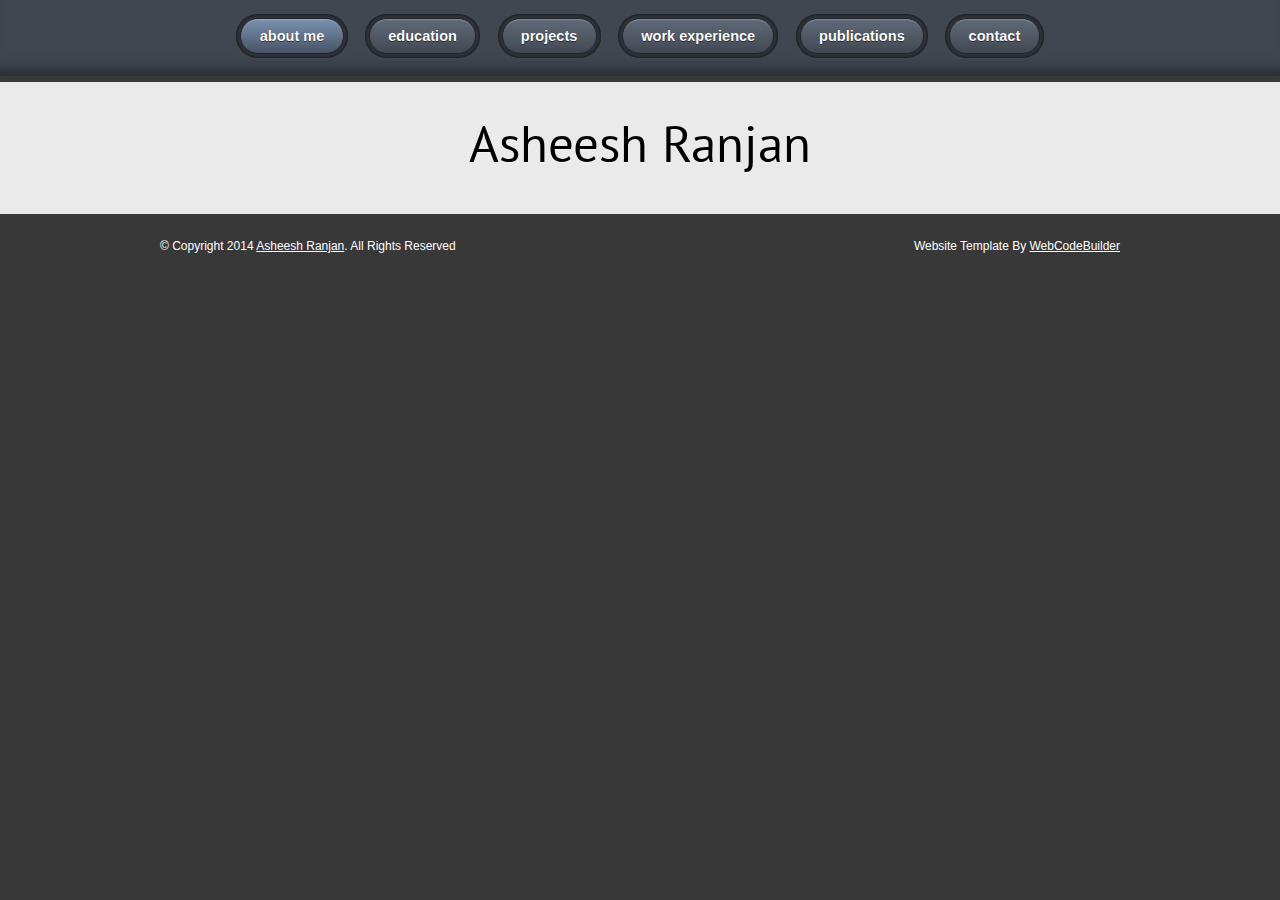
==== index.html @ 0155f459 "Added template" ====
<!DOCTYPE html>
<html lang="en">
<head>
<title>Responsive</title>
<meta charset="utf-8">
<meta name="viewport" content="width=device-width, maximum-scale=1, minimum-scale=1">
<link rel="stylesheet" type="text/css" href="css/default.css" media="all">
<link rel="stylesheet" type="text/css" href="css/flexslider.css">
<link rel="stylesheet" type="text/css" href="http://fonts.googleapis.com/css?family=PT+Sans">
<script src="js/jquery-1.7.2.min.js"></script>
<script src="js/jquery.flexslider.js"></script>
<script src="js/default.js"></script>
<!--[if lt IE 9]>
<script src="js/html5.js"></script>
<script src="js/respond.min.js"></script>
<![endif]-->
</head>

<body>
<div id="summary">
  <header id="header">
    <div class="center">
      <nav id="mainNav">
        <ul>
          <li class="active"><a href="#summary"><span>about me</span></a></li>
          <li><a href="#education"><span>education</span></a></li>
          <li><a href="#projects"><span>projects</span></a></li>
          <li><a href="#work"><span>work experience</span></a></li>
          <li><a href="#publications"><span>publications</span></a></li>
<!--          <li><a href="#awards"><span>awards</span></a></li>-->
          <li><a href="#contact"><span>contact</span></a></li>
        </ul>
      </nav>
    </div>
  </header>

  <div id="content">
    <section class="row">
      <div class="center">
        <h1>Asheesh Ranjan</h1>
<!--        <strong class="subHeading"><a href="http://github.com/asheeshr">asheeshr</a></strong>
        <div class="gallery">
          <ul class="slides">
            <li><img src="img/img-gallery.jpg" alt=""></li>
            <li><img src="img/img-gallery2.jpg" alt=""></li>
            <li><img src="img/img-gallery3.jpg" alt=""></li>
          </ul>
        </div>
        <div class="buttons"> <a href="#" class="btn btnGreen"><span>Download Template</span></a> <span><em>or</em></span> <a href="#" class="btn btnBlue"><span>Visit Developers Site</span></a> </div>-->
      </div>
    </section>

<!--    <section id="twoColumnLayout" class="row grey">
      <div class="center">
        <h1>Two Column Layout</h1>
        <strong class="subHeading">lorem ipsum dolor sit amet, consectetur adipiscing elit</strong>
        <div class="columns">
          <div class="half">
            <div class="imgHolder alignLeft"><img src="img/content01.jpg" alt=""></div>
            <p>Lorem ipsum dolor sit amet, consectetur adipiscing elit. In luctus, tortor vel vehicula pharetra, massa tellus elementum nunc, eu pulvinar urna risus a orci.</p>
            <p>Ut scelerisque, sapien in luctus ultrices, magna ante convallis</p>
            <p>Lorem ipsum dolor sit amet, consectetur adipiscing elit. In luctus, tortor vel vehicula pharetra, massa tellus elementum nunc, eu pulvinar urna risus a orci.</p>
            <p>Ut scelerisque, sapien in luctus ultrices, magna ante convallis orci, vel iaculis massa sapien sed risus.</p>
            <ul>
              <li>Lorem ipsum dolor sit amet, consectetur </li>
              <li>adipiscing elit. In luctus, tortor vel</li>
            </ul>
            <p>Ut scelerisque, sapien in luctus ultrices, <a href="#">magna ante convallis</a> orci, vel iaculis massa sapien sed risus.</p>
            <p>Lorem ipsum dolor sit amet, consectetur adipiscing elit. In luctus, tortor vel vehicula pharetra, massa tellus elementum nunc, eu pulvinar urna risus a orci.</p>
          </div>
          <div class="half">
            <div class="imgHolder fullWidth"><img src="img/content02.jpg" alt=""></div>
            <p>Lorem ipsum dolor sit amet, consectetur adipiscing elit. In luctus, tortor vel vehicula pharetra, massa tellus elementum nunc, eu pulvinar urna risus a orci.</p>
            <p>Lorem ipsum dolor sit amet, consectetur adipiscing elit. In luctus, tortor vel vehicula pharetra, massa tellus elementum nunc, eu pulvinar urna risus a orci.</p>
          </div>
        </div>
      </div>
    </section>
    <section id="threeColumnLayout" class="row">
      <div class="center">
        <h1>Three Column Layout</h1>
        <strong class="subHeading">lorem ipsum dolor sit amet, consectetur adipiscing elit</strong>
        <div class="columns">
          <div class="oneThird">
            <div class="imgHolder fullWidth"><img src="img/content03.jpg" alt=""></div>
            <p>Lorem ipsum dolor sit amet, consectetur adipiscing elit. In luctus, tortor vel vehicula pharetra, massa <a href="#">tellus elementum</a> nunc, eu pulvinar urna risus a orci.</p>
            <p>Ut scelerisque, sapien in luctus ultrices, magna ante convallis orci</p>
          </div>
          <div class="oneThird">
            <p>Lorem ipsum dolor sit amet, consectetur adipiscing elit. In luctus, tortor vel vehicula pharetra, massa tellus elementum nunc.</p>
            <ul>
              <li>Lorem ipsum dolor sit amet, consectetur </li>
              <li>adipiscing elit. In luctus, tortor vel</li>
              <li>pharetra, massa tellus elementum nunc</li>
            </ul>
            <p>Lorem ipsum dolor sit amet, consectetur adipiscing elit. In luctus, tortor vel vehicula pharetra, massa tellus. </p>
            <p>In luctus, tortor vel vehicula pharetra, massa tellus. S ss fit amet, consectetur adipiscing elit. </p>
            <p>Lorem ipsum dolor sit amet, consectetur adipiscing elit. In luctus, tortor vel vehicula pharetra, massa tellus. </p>
          </div>
          <div class="oneThird">
            <div class="imgHolder alignLeft"><img src="img/content05.jpg" alt=""></div>
            <p>Lorem ipsum dolor sit amet, consectetur adipiscing elit. In luctus, tortor vel vehicula pharetra, massa tellus.</p>
            <p>Lorem ipsum dolor sit amet, consectetur adipiscing elit. In luctus, tortor vel vehicula pharetra, massa tellus elementum nunc, eu pulvinar urna risus a orci.</p>
            <p>Ut scelerisque, sapien in luctus ultrices, magna ante convallis orci, vel iaculis massa sapien sed risus.</p>
            <p>Ut scelerisque, sapien in luctus ultrices, magna ante convallis orci, vel iaculis massa sapien sed risus.</p>
            <p>Ut scelerisque, sapien in luctus ultrices, magna ante convallis orc.</p>
          </div>
        </div>
      </div>
    </section>
    <section id="boxes" class="row grey">
      <div class="center">
        <h1>Information Boxes</h1>
        <strong class="subHeading">lorem ipsum dolor sit amet, consectetur adipiscing elit</strong>
        <div class="columns">
          <article class="news oneThird">
            <div>
              <h3><a href="#">Lorem ipsum dolor</a></h3>
              <div class="content"> <a href="#" class="imgHolder fullWidth"><img src="img/img-news01.jpg" alt=""></a>
                <p>Lorem ipsum dolor sit amet, consectetur adipiscing elit. In luctus, tortor vel vehicula pharetra.</p>
                <p>Lorem ipsum dolor sit amet, consectetur adipiscing elit.</p>
              </div>
              <div class="readMore"><a href="#" class="btn btnSmall"><span>Read More</span></a></div>
            </div>
          </article>
          <article class="news oneThird">
            <div>
              <h3><a href="#">Lorem ipsum dolor</a></h3>
              <div class="content"> <a href="#" class="imgHolder fullWidth"><img src="img/img-news01.jpg" alt=""></a>
                <p>Lorem ipsum dolor sit amet, consectetur adipiscing elit. In luctus, tortor vel vehicula pharetra.</p>
                <p>Lorem ipsum dolor sit amet, consectetur adipiscing elit.</p>
              </div>
              <div class="readMore"><a href="#" class="btn btnSmall"><span>Read More</span></a></div>
            </div>
          </article>
          <article class="news oneThird">
            <div>
              <h3><a href="#">Lorem ipsum dolor</a></h3>
              <div class="content"> <a href="#" class="imgHolder fullWidth"><img src="img/img-news01.jpg" alt=""></a>
                <p>Lorem ipsum dolor sit amet, consectetur adipiscing elit. In luctus, tortor vel vehicula pharetra.</p>
                <p>Lorem ipsum dolor sit amet, consectetur adipiscing elit.</p>
              </div>
              <div class="readMore"><a href="#" class="btn btnSmall"><span>Read More</span></a></div>
            </div>
          </article>
        </div>
      </div>
    </section>
    <section id="testiomonialsTab" class="row">
      <div class="center">
        <h1>Testimonials</h1>
        <strong class="subHeading">lorem ipsum dolor sit amet, consectetur adipiscing elit</strong>
        <div id="testimonials" class="gallery">
          <ul class="slides">
            <li>
              <div class="row">
                <blockquote> <q>Lorem ipsum dolor sit amet, consectetur adipiscing elit. In luctus, tortor vel vehicula pharetra, massa tellus elementum nunc, eu pulvinar </q> </blockquote>
                <blockquote> <q>Lorem ipsum dolor sit amet, consectetur adipiscing elit. In luctus, tortor vel vehicula pharetra, massa tellus elementum nunc, eu pulvinar </q> </blockquote>
              </div>
              <div class="row">
                <blockquote> <q>Lorem ipsum dolor sit amet, consectetur adipiscing elit. In luctus, tortor vel vehicula pharetra, massa tellus elementum nunc, eu pulvinar </q> </blockquote>
                <blockquote> <q>Lorem ipsum dolor sit amet, consectetur adipiscing elit. In luctus, tortor vel vehicula pharetra, massa tellus elementum nunc, eu pulvinar. Lorem ipsum dolor sit amet, consectetur adipiscing elit. In luctus, tortor vel vehicula pharetra, mas</q> </blockquote>
              </div>
            </li>
          </ul>
        </div>
      </div>
    </section>
    <section id="contactUs" class="row grey">
      <div class="center">
        <h1>Contact Us</h1>
        <strong class="subHeading">lorem ipsum dolor sit amet, consectetur adipiscing elit</strong>
        <div class="columns">
          <div class="half">
            <form action="#" class="form">
              <fieldset>
                <h2>Feedback form</h2>
                <div class="formRow">
                  <div class="textField">
                    <input type="text" placeholder="Your name ...">
                  </div>
                </div>
                <div class="formRow">
                  <div class="textField">
                    <input type="text" placeholder="Your Email ...">
                  </div>
                </div>
                <div class="formRow">
                  <div class="textField">
                    <textarea cols="20" rows="4" placeholder="Your Email ..."></textarea>
                  </div>
                </div>
                <div class="formRow">
                  <button class="btnSmall btn submit right"> <span>Send Message</span> </button>
                </div>
              </fieldset>
            </form>
          </div>
          <div class="half">
            <h2>How to find us</h2>
            <div id="map">
              <div class="imgHolder"><img src="img/map.jpg" alt=""></div>
            </div>
          </div>
        </div>
      </div>
    </section>
  </div>--> 
  <footer id="footer">
    <div class="center">&copy; Copyright 2014 <a href="#">Asheesh Ranjan</a>. All Rights Reserved <span class="copy">Website Template By <a target="_blank" href="http://webcodebuilder.com">WebCodeBuilder</a></span></div>
  </footer>
</div>
</html>
---- css/default.css ----
/*
 * Responsive HTML5/CSS3 template
 * http://webcodebuilder.com/examples/responsive-html5css3-template/index.html
 *
 * Copyright 2012, WebCodeBuilder
 * Free to use under the MIT license.
 * http://www.opensource.org/licenses/mit-license.php
 */
@media all{
	body{
		font:12px Arial, Helvetica, sans-serif;
		margin:0;
		background:#383838;
		width:100%;
		color:#444444;
	}
	a{
		color:#466087;
		text-decoration:underline;
	}
	a:hover { text-decoration:none;}
	section, header,footer,nav { display:block;}
	img{
		border:0;
		vertical-align:top;
		max-width:100%;
	}
	form,
	fieldset{
		border:0;
		padding:0;
		margin:0;
	}
	h1{
		font:4.285em/1.067em 'PT Sans', Arial, Helvetica, sans-serif; /*60px/64px*/
		margin:0 0 0.167em;
		text-align:center;
		color:#000;
		text-shadow:0px 1px 1px rgba(255,255,255,0.5);
	}
	h2 {
		font:1.714em/1.125em Arial, Helvetica, sans-serif; /*24px/27px*/
		color:#fff;
		text-align:center;
		margin:0 0 0.417em;
		text-shadow:0px 1px 1px rgba(255,255,255,0.5);
	}
	h3 {
		font:1.285em/1.167em 'Nunito', Arial, Helvetica, sans-serif; /*18px/21px*/
		margin:0 0 0.55em;
		text-align:center;
	}
	.subHeading{
		display:block;
		font:2.357em/1.151em 'PT Sans', Arial, Helvetica, sans-serif; /*33px/38px*/
		margin:0 0 1em;
		text-align:center;
		color:#7a7a7a;
		text-shadow:0px 1px 1px rgba(255,255,255,0.5);
	}
	ul {
		padding:0;
		margin:0;
		list-style:none;
	}
	section ul,
	article ul{
		margin:0 0 0.5em;
	}
	section li,
	article li{
		padding:0 0 0.5em 1.5em;
		background:url([data-uri]) no-repeat 5px 0.5em;
	}
	.grey li,
	.grey article li{background-image: url([data-uri]);}
	p {margin:0 0 1em;}
	blockquote {
		margin:0 0 1em;
		background:url([data-uri]) no-repeat;
		font-size:1.143em;
		line-height:1.25em;
		font-style:italic;
		color:#444;
	}
	q {
		quotes:none;
		display:block;
		padding:1.5em 1em 0 40px;
	}
	q:before { content:"";}
	q:after { content:"";}
	cite {
		display:block;
		text-align:right;
	}
	dl{ margin:0 0 10px;}
	dt {font-weight:bold;}
	dd { margin:0 0 10px 20px;}
	form,
	fieldset {
		padding:0;
		margin:0;
		border:0;
	}
	.center {
		max-width:960px;
		width:100%;
		margin:0 auto;
	}
	.hidden{display:none;}
	.box-main:after,
	.center:after {
		content:"";
		clear:both;
		display:block;
	}
	.right { float:right;} 
	.left { float:left;}
	.alignLeft{
		float:left;
		margin-right:1em;
	}
	.alignRight{
		float:right;
		margin-left:1em;
	}
	.fullWidth{width:100%;}
	.fullWidth img{width:100%;}
	.row{
		width:100%;
		background:#eaeaea;
		padding:2.857em 0;
	}
	.row:after{
		content:"";
		display:block;
		clear:both;
	}
	.grey{
		background:#7e8794;
		color:#fff;
		border-bottom:1px solid #f6f6f6;
		border-top:1px solid #f6f6f6;
		
		-moz-box-shadow:   	inset 0 6px 6px -6px rgba(0,0,0,0.75),
							inset 0 -6px 6px -6px rgba(0,0,0,0.75);
		-webkit-box-shadow: inset 0 6px 6px -6px rgba(0,0,0,0.75),
							inset 0 -6px 6px -6px rgba(0,0,0,0.75);
		box-shadow:         inset 0 6px 6px -6px rgba(0,0,0,0.75),
							inset 0 -6px 6px -6px rgba(0,0,0,0.75);
	}
	.grey h1{
		color:#fff;
		text-shadow:0 1px 2px rgba(0,0,0,0.5);
	}
	.grey h2{
		text-shadow:0 1px 2px rgba(0,0,0,0.5);
	}
	.grey .subHeading{
		color:#d9e7fb;
		text-shadow:0 1px 1px rgba(0,0,0,0.5);
	}
	.grey a{color:#fff;}
	.btn{
		position:relative;
		display:inline-block;
		padding:0.278em;
		font:1.714em/2.375em Arial, Helvetica, sans-serif;
		border:1px solid #d6d6d6;
		background:#dedede;
		text-decoration:none;
		font-weight:bold;
		cursor:pointer;
		width:auto;
		margin:0 -2px;
		overflow:visible;
		
		-webkit-border-radius: 1.67em;
		-moz-border-radius: 1.67em;
		border-radius: 1.67em;
		
		-webkit-transition: background 0.5s ease;
		-moz-transition: background 0.5s ease;
		-o-transition: background 0.5s ease;
		transition: background 0.5s ease;
	}
	* +html .btn{margin:0;}
	.btn span{
		color:#fff;
		padding:0 1.25em;
		display:block;
		text-shadow: 0px 0 rgba(0,0,0,0.31), 0 1px rgba(0,0,0,0.5), 0px 0 rgba(0,0,0,0.5), 0 0px rgba(0,0,0,0.5);
		
		-moz-box-shadow:   	inset 0 0px 3px rgba(255,255,255,255.75);
		-webkit-box-shadow: inset 0 0px 3px rgba(255,255,255,0.75);
		box-shadow:         inset 0 0px 3px rgba(255,255,255,0.75);
							
		-webkit-border-radius: 1.25em;
		-moz-border-radius: 1.25em;
		border-radius: 1.25em;
	}
	.btnSmall{
		padding:0.278em;
		text-decoration:none;
		font-size:1.214em;
		line-height:2.35em;
		background:#798493;
		font-weight:bold;
		border:1px solid #505a68;
		
		-webkit-border-radius: 1.47em;
		-moz-border-radius: 1.47em;
		border-radius: 1.47em;
		
		-webkit-transition: background 0.5s ease;
		-moz-transition: background 0.5s ease;
		-o-transition: background 0.5s ease;
		transition: background 0.5s ease; 
		
		-moz-box-shadow:   	0 1px 1px rgba(255,255,255,0.36);
		-webkit-box-shadow: 0 1px 1px rgba(255,255,255,0.36);
		box-shadow:         0 1px 1px rgba(255,255,255,0.36);
	}
	.btnSmall span{
		color:#fff;
		text-decoration:none;
		padding:0 1.47em;
		display:block;
		text-shadow: 0px 0 rgba(0,0,0,0.31), 0 1px rgba(0,0,0,0.5), 0px 0 rgba(0,0,0,0.5), 0 0px rgba(0,0,0,0.5);
		
		border:1px solid #566270;
		background:#606a78;

		background-image: linear-gradient(bottom, rgb(98,119,149) 0%, rgb(160,188,226) 100%);
		background-image: -o-linear-gradient(bottom, rgb(98,119,149) 0%, rgb(160,188,226) 100%);
		background-image: -moz-linear-gradient(bottom, rgb(98,119,149) 0%, rgb(160,188,226) 100%);
		background-image: -webkit-linear-gradient(bottom, rgb(98,119,149) 0%, rgb(160,188,226) 100%);
		background-image: -ms-linear-gradient(bottom, rgb(98,119,149) 0%, rgb(160,188,226) 100%);

		background-image: -webkit-gradient(
			linear,
			left bottom,
			left top,
			color-stop(0, rgb(98,119,149)),
			color-stop(1, rgb(160,188,226))
		);
		
		-moz-box-shadow:   	inset 0 2px 2px -2px rgba(255,255,255,255.75),
							inset 0 0 0 #fff;
		-webkit-box-shadow: inset 0 2px 2px -2px rgba(255,255,255,0.75),
							inset 0 0 0 #fff;
		box-shadow:         inset 0 2px 2px -2px rgba(255,255,255,0.75),
							inset 0 0 0 #fff;
							
		-webkit-border-radius: 1.25em;
		-moz-border-radius: 1.25em;
		border-radius: 1.25em;
	}
	.btn:hover {
		background:#1b4648;
		background:rgba(0,0,0,0.2);
	}
	.btnSmall:hover {
		background:none;
	}
	.btnSmall:hover span{
		background-image: linear-gradient(bottom, rgb(109,131,164) 0%, rgb(169,199,241) 100%);
		background-image: -o-linear-gradient(bottom, rgb(109,131,164) 0%, rgb(169,199,241) 100%);
		background-image: -moz-linear-gradient(bottom, rgb(109,131,164) 0%, rgb(169,199,241) 100%);
		background-image: -webkit-linear-gradient(bottom, rgb(109,131,164) 0%, rgb(169,199,241) 100%);
		background-image: -ms-linear-gradient(bottom, rgb(109,131,164) 0%, rgb(169,199,241) 100%);

		background-image: -webkit-gradient(
			linear,
			left bottom,
			left top,
			color-stop(0, rgb(109,131,164)),
			color-stop(1, rgb(169,199,241))
		);
	}
	.btn:active{
		top:1px;
	}
	.btn:hover span,
	.btn:active span{
		color:#fff;
	}
	.btnGreen span{
		border:1px solid #5e9048;
		background:#75cf44;
		
		background-image: linear-gradient(bottom, rgb(80,153,46) 0%, rgb(117,207,68) 100%);
		background-image: -o-linear-gradient(bottom, rgb(80,153,46) 0%, rgb(117,207,68) 100%);
		background-image: -moz-linear-gradient(bottom, rgb(80,153,46) 0%, rgb(117,207,68) 100%);
		background-image: -webkit-linear-gradient(bottom, rgb(80,153,46) 0%, rgb(117,207,68) 100%);
		background-image: -ms-linear-gradient(bottom, rgb(80,153,46) 0%, rgb(117,207,68) 100%);

		background-image: -webkit-gradient(
			linear,
			left bottom,
			left top,
			color-stop(0, rgb(80,153,46)),
			color-stop(1, rgb(117,207,68))
		);
	}
	.btnBlue span{
		background:#52b3d3;
		border:1px solid #67a2b4;
		color:#fff;
		
		background-image: linear-gradient(bottom, rgb(66,153,179) 0%, rgb(82,179,211) 100%);
		background-image: -o-linear-gradient(bottom, rgb(66,153,179) 0%, rgb(82,179,211) 100%);
		background-image: -moz-linear-gradient(bottom, rgb(66,153,179) 0%, rgb(82,179,211) 100%);
		background-image: -webkit-linear-gradient(bottom, rgb(66,153,179) 0%, rgb(82,179,211) 100%);
		background-image: -ms-linear-gradient(bottom, rgb(66,153,179) 0%, rgb(82,179,211) 100%);

		background-image: -webkit-gradient(
			linear,
			left bottom,
			left top,
			color-stop(0, rgb(66,153,179)),
			color-stop(1, rgb(82,179,211))
		);
	}
	.formRow{
		width:100%;
		margin:0 0 1.5em;
	}
	.formRow:after{
		content:"";
		display:block;
		clear:both;
	}
	.textField{
		width:100%;
		overflow:hidden;
		border:1px solid #505a68;
		background:#798493;
		font-weight:bold;
		padding:0.5em;
		
		-webkit-border-radius: 2em;
		-moz-border-radius: 2em;
		border-radius: 2em;
				
		-webkit-box-sizing: border-box; /* Safari/Chrome, other WebKit */
		-moz-box-sizing: border-box;    /* Firefox, other Gecko */
		box-sizing: border-box; 
		
		-moz-box-shadow:   	0 1px 1px rgba(255,255,255,0.36);
		-webkit-box-shadow: 0 1px 1px rgba(255,255,255,0.36);
		box-shadow:         0 1px 1px rgba(255,255,255,0.36);
	}
	input,
	textarea{
		display:block;
		background:#fff;
		font:1em/1.214em Arial, Helvetica, sans-serif;  /*14px/17px*/
		color:#444;
		width:100%;
		padding:0.75em 1.5em;
		border:1px solid #505762;
		margin:0;
		
		resize:none;
		
		-moz-box-shadow:   	inset 0 0px 3px rgba(0,0,0,0.75);
		-webkit-box-shadow: inset 0 0px 3px rgba(0,0,0,0.75);
		box-shadow:         inset 0 0px 3px rgba(0,0,0,0.75);
		
		-webkit-border-radius: 1.5em;
		-moz-border-radius: 1.5em;
		border-radius: 1.5em;
				
		-webkit-box-sizing: border-box; /* Safari/Chrome, other WebKit */
		-moz-box-sizing: border-box;    /* Firefox, other Gecko */
		box-sizing: border-box;         /* Opera/IE 8+ */
	}
	textarea {
		overflow:auto;
		height:10.812em;
	}
	* +html input,
	* +html textarea,
	* +html .textField{
		width:99%;
		padding:0;
	}
	::-webkit-input-placeholder {
		color:    #444;
	}
	:-moz-placeholder {
		color:    #444;
	}
	.columns{width:100%	}
	.columns:after{
		content:"";
		display:block;
		clear:both;
	}
	.columns > div,
	.columns > article{
		float:left;
		vertical-align:top;
	}
	.columns h2{text-align:left;}
	.half{
		width:48.0%;
		margin:1.3%;
	}
	.oneThird{
		width:32%;
		margin:1%;
	}
	.columns > div:first-child,
	.columns > article:first-child{margin-left:0;}
	.oneThird +.oneThird +.oneThird,
	.threeForth + .oneForth,
	.oneForth + .half,
	.half + .half,
	.half + .oneForth + .oneForth,
	.last{
		float:right;
		margin-right:0;
	}
	.oneForth{width:25%;}
	.threeForth{width:74.5%;}
	.buttons{
		width:100%;
		overflow:hidden;
		text-align:center;
		margin:2.5em 0 0
	}
	.buttons > span{
		background:url(../img/sep-vert.gif) no-repeat 50% 50%;
		display:inline-block;
		font-size:1.714em;
		line-height:1.125em;
		padding:1em 0.75em;
		margin:0 -1px 0 -2px;
		background:#;
	}
	* +html .buttons > span{margin:0 20px;}
	.buttons > span em{
		font-style:normal;
		display:block;
		background:#eaeaea;
	}
	.imgHolder{
		display:inline-block;
		padding:1px;
		background:#fff;
		border:6px solid #cecece;
		margin-bottom:1em;
		max-width:100%;
		overflow:hidden;
		
		-webkit-box-sizing: border-box; /* Safari/Chrome, other WebKit */
		-moz-box-sizing: border-box;    /* Firefox, other Gecko */
		box-sizing: border-box;         /* Opera/IE 8+ */
	}
	* +html .imgHolder{
		max-width:93.5%;
		border-width:3%;
		padding:0;
	}
	.imgHolder img{display:block;}
	.grey .imgHolder{
		border-color:#646e7d;
	}
	/*main styles*/
	#pagewidth {width:100%;}
	#header{
		position: fixed;
		z-index:100;
		left: 0;
		top: 0;
		height:49px;
		width:100%;
		overflow:hidden;
		padding:1.143em 0;
		background:#404751;
		
		-moz-box-shadow:   	inset 0 0 0 #fff,
							inset 0 -20px 20px -20px rgba(0,0,0,0.75);
		-webkit-box-shadow: inset 0 0 0 #fff,
							inset 0 -20px 20px -20px rgba(0,0,0,0.75);
		box-shadow:         inset 0 0 0 #fff,
							inset 0 -20px 20px -20px rgba(0,0,0,0.75);
	}
	#content{padding:82px 0 0;}
	#mainNav{text-align:center;}
	#mainNav li{
		display:inline-block;
		margin:0 7px;
	}
	#mainNav a{
		color:#fff;
		position:relative;
		display:inline-block;
		padding:0.278em;
		text-decoration:none;
		font-size:1.214em;
		line-height:2.35em;
		background:#2d3239;
		font-weight:bold;
		
		-moz-box-shadow:   	inset 0 0px 3px rgba(0,0,0,0.75);
		-webkit-box-shadow: inset 0 0px 3px rgba(0,0,0,0.75);
		box-shadow:         inset 0 0px 3px rgba(0,0,0,0.75);
		
		-webkit-border-radius: 1.47em;
		-moz-border-radius: 1.47em;
		border-radius: 1.47em;
	}
	#mainNav a span{
		color:#fff;
		text-decoration:none;
		padding:0 1.25em;
		display:block;
		text-shadow: 0px 0 rgba(0,0,0,0.31), 0 1px rgba(0,0,0,0.5), 0px 0 rgba(0,0,0,0.5), 0 0px rgba(0,0,0,0.5);
		
		border:1px solid #202329;
		background:#606a78;

		background-image: linear-gradient(bottom, rgb(65,72,82) 0%, rgb(96,106,120) 100%);
		background-image: -o-linear-gradient(bottom, rgb(65,72,82) 0%, rgb(96,106,120) 100%);
		background-image: -moz-linear-gradient(bottom, rgb(65,72,82) 0%, rgb(96,106,120) 100%);
		background-image: -webkit-linear-gradient(bottom, rgb(65,72,82) 0%, rgb(96,106,120) 100%);
		background-image: -ms-linear-gradient(bottom, rgb(65,72,82) 0%, rgb(96,106,120) 100%);

		background-image: -webkit-gradient(
			linear,
			left bottom,
			left top,
			color-stop(0, rgb(65,72,82)),
			color-stop(1, rgb(96,106,120))
		);
		
		-moz-box-shadow:   	inset 0 2px 2px -2px rgba(255,255,255,255.75),
							inset 0 0 0 #fff;
		-webkit-box-shadow: inset 0 2px 2px -2px rgba(255,255,255,0.75),
							inset 0 0 0 #fff;
		box-shadow:         inset 0 2px 2px -2px rgba(255,255,255,0.75),
							inset 0 0 0 #fff;
							
		-webkit-border-radius: 1.25em;
		-moz-border-radius: 1.25em;
		border-radius: 1.25em;
	}
	#mainNav a:active{
		top:1px;
	}
	#mainNav a:hover span ,
	#mainNav li.active span {
		background-image: linear-gradient(bottom, rgb(71,83,101) 0%, rgb(123,145,177) 100%);
		background-image: -o-linear-gradient(bottom, rgb(71,83,101) 0%, rgb(123,145,177) 100%);
		background-image: -moz-linear-gradient(bottom, rgb(71,83,101) 0%, rgb(123,145,177) 100%);
		background-image: -webkit-linear-gradient(bottom, rgb(71,83,101) 0%, rgb(123,145,177) 100%);
		background-image: -ms-linear-gradient(bottom, rgb(71,83,101) 0%, rgb(123,145,177) 100%);

		background-image: -webkit-gradient(
			linear,
			left bottom,
			left top,
			color-stop(0, rgb(71,83,101)),
			color-stop(1, rgb(123,145,177))
		)
	}
	.gallery{
		background:url(../img/sep-hor.gif) no-repeat 50% 0;
		padding:2px 0;
		position:relative;
		margin:0 auto;
		width:81.25%;
		position:relative;
	}
	.gallery:after{
		content:"";
		position:absolute;
		bottom:0;
		left:0;
		background:url(../img/sep-hor.gif) no-repeat 50% 0;
		width:100%;
		height:2px;
	}
	.news > div{
		border:1px solid #505a68;
		position:relative;
		padding:0 0 50px;
		margin:0 0 30px;
		height:1%;
	}
	.news > div:after{
		content:"";
		display:block;
		clear:both;
	}
	.news h3{
		font-size:1.714em;
		line-height:2.583em;
		text-align:center;
		margin:0 0 0.83em;
		border-top:1px solid #909eb2;
		border-bottom:1px solid #545b65;
		background:#5d6a7c;
		
		background-image: linear-gradient(bottom, rgb(93,106,124) 0%, rgb(126,137,153) 100%);
		background-image: -o-linear-gradient(bottom, rgb(93,106,124) 0%, rgb(126,137,153) 100%);
		background-image: -moz-linear-gradient(bottom, rgb(93,106,124) 0%, rgb(126,137,153) 100%);
		background-image: -webkit-linear-gradient(bottom, rgb(93,106,124) 0%, rgb(126,137,153) 100%);
		background-image: -ms-linear-gradient(bottom, rgb(93,106,124) 0%, rgb(126,137,153) 100%);

		background-image: -webkit-gradient(
			linear,
			left bottom,
			left top,
			color-stop(0, rgb(93,106,124)),
			color-stop(1, rgb(126,137,153))
		);
	}
	.news h3 a{
		display:block;
		text-decoration:none;
		text-shadow:0 1px 2px rgba(0,0,0,0.5);
	}
	.news .content{
		width:83%;
		overflow:hidden;
		margin:0 auto;
	}
	.news .readMore{
		position:absolute;
		top:100%;
		margin:-2.143em 0 0;
		width:100%;
		text-align:center;
	}
	.slides{
		list-style:none;
		overflow:hidden;
		padding:0;
		width:100%;
	}
	.slides li{
		padding:0;
		position:relative;
		background:url(../img/sep-vert.gif) no-repeat 50% 50%;
	}
	* +html .slides li{
		display:inline;
		zoom:1;
		margin:0;
	}
	.slides blockquote{
		float:right;
		width:48%;
		margin:2.5em 0 0;
	}
	.slides blockquote:first-child{float:left;}
	#map{
		border:1px solid #535d6b;
		padding:0.428em;
		background:#798493;
		margin:0 0 1em;
	}
	#map .imgHolder{
		height:1%;
		overflow:hidden;
		background:#fff;
		padding:1px;
		border:0;
		margin:0;
		display:block;
	}
	#map .imgHolder img{
		width:100%;
	}
	.form{width:92%;}
	#testimonials{
		margin-top:-2.857em;
	}
	#testimonials .row{
		padding:0;
		background:url(../img/sep-hor.gif) no-repeat 50% 1.5em;
	}
	#testimonials .row:first-child{
		background:none;
	}
	#testimonials{background:none;}
	#testimonials:after{display:none;}
	#footer{
		width:100%;
		overflow:hidden;
		padding:24px 0;
		color:#fff;
		line-height:16px;
	}
	#footer a{
		color:#fff;
	}
	#footer .copy{float:right;}
}
@media all and (max-width: 1024px){
}
@media all and (max-width: 960px){
	.center{
		padding:0 10px;
		width:auto;
	}
	.buttons{font-size:11px;}
	#header{
		padding:2px 0 0;
		height:0;
		overflow:hidden;
		position:static;
	}
	#content{padding:0;}
}
@media all and (max-width: 780px){
	body{font-size:13px;}
	.buttons{font-size:9px;}
	h1{font-size:3.5em;}
	.subHeading{font-size:2em;}
	.news h3{font-size:1.3em;}
}
@media all and (max-width: 504px){
	body{font-size:12px;}
	.columns > div,
	.columns > article{
		float:none;
		margin:0;
		width:100%;
	}
	.buttons{font-size:7px;}
	#testimonials li,
	#testimonials .row{
		background:none;
	}
	#testimonials blockquote{
		float:none;
		width:100%;
		position:relative;
	}
	#testimonials blockquote:after{
		background:url(../img/sep-hor.gif) no-repeat 50% 0;
		content:"";
		position:absolute;
		left:0;
		top:-18px;
		width:100%;
		height:2px;
	}
	#testimonials .row:first-child blockquote:first-child:after{display:none;}
	.flex-direction-nav{display:none;}
	h1{font-size:3em;}
	.subHeading{font-size:1.75em;}
}
@media all and (max-width: 320px){
	.buttons > span{display:none;}
	.buttons .btn{margin-top:0.5em;}
	.buttons{margin-top:2em;}
	h1{font-size:2.5em;}
	.subHeading{font-size:1.5em;}
	.news h3{font-size:1.25em;}
}
@media all
	and (min-device-width: 768px)
	and (max-device-width: 1024px){
	#header{
		padding:2px 0 0;
		height:0;
		overflow:hidden;
		position:static;
	}
	#content{padding:0;}
	
}
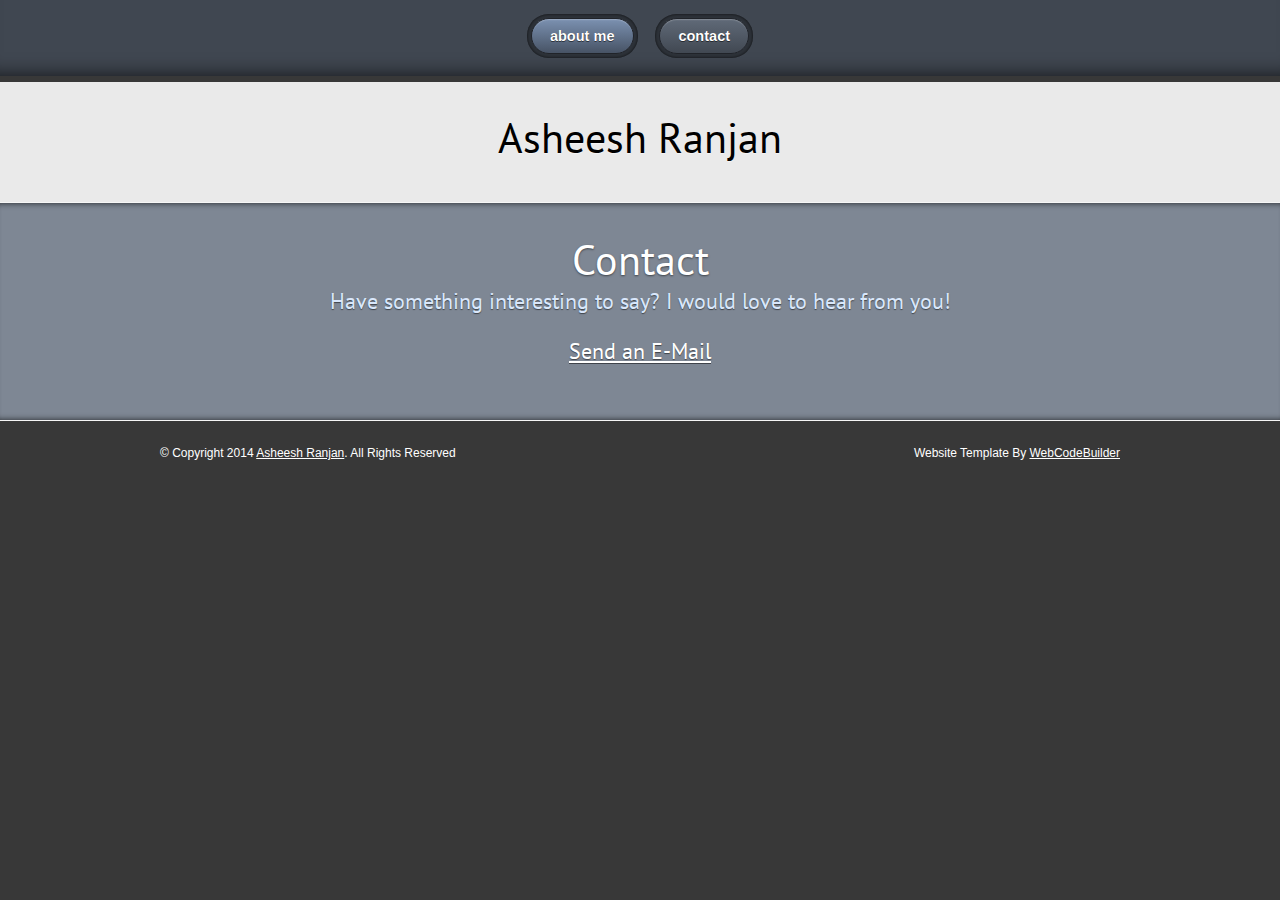
==== commit f18c4626: "Added contact section" ====
--- a/index.html
+++ b/index.html
@@ -1,7 +1,7 @@
 <!DOCTYPE html>
 <html lang="en">
 <head>
-<title>Responsive</title>
+<title>Asheesh Ranjan - Geek and Hacker</title>
 <meta charset="utf-8">
 <meta name="viewport" content="width=device-width, maximum-scale=1, minimum-scale=1">
 <link rel="stylesheet" type="text/css" href="css/default.css" media="all">
@@ -17,17 +17,17 @@
 </head>
 
 <body>
-<div id="summary">
+<div><!-- id="summary">-->
   <header id="header">
     <div class="center">
       <nav id="mainNav">
         <ul>
           <li class="active"><a href="#summary"><span>about me</span></a></li>
-          <li><a href="#education"><span>education</span></a></li>
-          <li><a href="#projects"><span>projects</span></a></li>
-          <li><a href="#work"><span>work experience</span></a></li>
-          <li><a href="#publications"><span>publications</span></a></li>
-<!--          <li><a href="#awards"><span>awards</span></a></li>-->
+	  <!--          <li><a href="#education"><span>education</span></a></li>
+	  <!--          <li><a href="#projects"><span>projects</span></a></li>
+          <!--<li><a href="#work"><span>work experience</span></a></li>
+	  <!--          <li><a href="#publications"><span>publications</span></a></li>
+	  <!--          <li><a href="#awards"><span>awards</span></a></li>-->
           <li><a href="#contact"><span>contact</span></a></li>
         </ul>
       </nav>
@@ -35,7 +35,7 @@
   </header>
 
   <div id="content">
-    <section class="row">
+    <section id="summary" class="row">
       <div class="center">
         <h1>Asheesh Ranjan</h1>
 <!--        <strong class="subHeading"><a href="http://github.com/asheeshr">asheeshr</a></strong>
@@ -165,49 +165,21 @@
           </ul>
         </div>
       </div>
-    </section>
-    <section id="contactUs" class="row grey">
+    </section>-->
+
+    <section id="contact" class="row grey">
       <div class="center">
-        <h1>Contact Us</h1>
-        <strong class="subHeading">lorem ipsum dolor sit amet, consectetur adipiscing elit</strong>
-        <div class="columns">
-          <div class="half">
-            <form action="#" class="form">
-              <fieldset>
-                <h2>Feedback form</h2>
-                <div class="formRow">
-                  <div class="textField">
-                    <input type="text" placeholder="Your name ...">
-                  </div>
-                </div>
-                <div class="formRow">
-                  <div class="textField">
-                    <input type="text" placeholder="Your Email ...">
-                  </div>
-                </div>
-                <div class="formRow">
-                  <div class="textField">
-                    <textarea cols="20" rows="4" placeholder="Your Email ..."></textarea>
-                  </div>
-                </div>
-                <div class="formRow">
-                  <button class="btnSmall btn submit right"> <span>Send Message</span> </button>
-                </div>
-              </fieldset>
-            </form>
-          </div>
-          <div class="half">
-            <h2>How to find us</h2>
-            <div id="map">
-              <div class="imgHolder"><img src="img/map.jpg" alt=""></div>
-            </div>
-          </div>
-        </div>
+	<h1>Contact</h1>
+	<strong class="subHeading">Have something interesting to say? I would love to hear from you!<br><br>
+	  <a href="mailto:ashrj@outlook.com" target="_top">Send an E-Mail</a></strong>
       </div>
     </section>
-  </div>--> 
+  </div> <!--Content Div-->
+  
   <footer id="footer">
     <div class="center">&copy; Copyright 2014 <a href="#">Asheesh Ranjan</a>. All Rights Reserved <span class="copy">Website Template By <a target="_blank" href="http://webcodebuilder.com">WebCodeBuilder</a></span></div>
   </footer>
+
 </div>
+
 </html>
--- a/css/default.css
+++ b/css/default.css
@@ -32,27 +32,27 @@
 		margin:0;
 	}
 	h1{
-		font:4.285em/1.067em 'PT Sans', Arial, Helvetica, sans-serif; /*60px/64px*/
+		font:3.5em/1.067em 'PT Sans', Arial, Helvetica, sans-serif; /*60px/64px*/
 		margin:0 0 0.167em;
 		text-align:center;
 		color:#000;
 		text-shadow:0px 1px 1px rgba(255,255,255,0.5);
 	}
 	h2 {
-		font:1.714em/1.125em Arial, Helvetica, sans-serif; /*24px/27px*/
+		font:2em/1.125em Arial, Helvetica, sans-serif; /*24px/27px*/
 		color:#fff;
 		text-align:center;
 		margin:0 0 0.417em;
 		text-shadow:0px 1px 1px rgba(255,255,255,0.5);
 	}
 	h3 {
-		font:1.285em/1.167em 'Nunito', Arial, Helvetica, sans-serif; /*18px/21px*/
+		font:1em/1.167em 'Nunito', Arial, Helvetica, sans-serif; /*18px/21px*/
 		margin:0 0 0.55em;
 		text-align:center;
 	}
 	.subHeading{
 		display:block;
-		font:2.357em/1.151em 'PT Sans', Arial, Helvetica, sans-serif; /*33px/38px*/
+		font:1.8em/1.151em 'PT Sans', Arial, Helvetica, sans-serif; /*33px/38px*/
 		margin:0 0 1em;
 		text-align:center;
 		color:#7a7a7a;
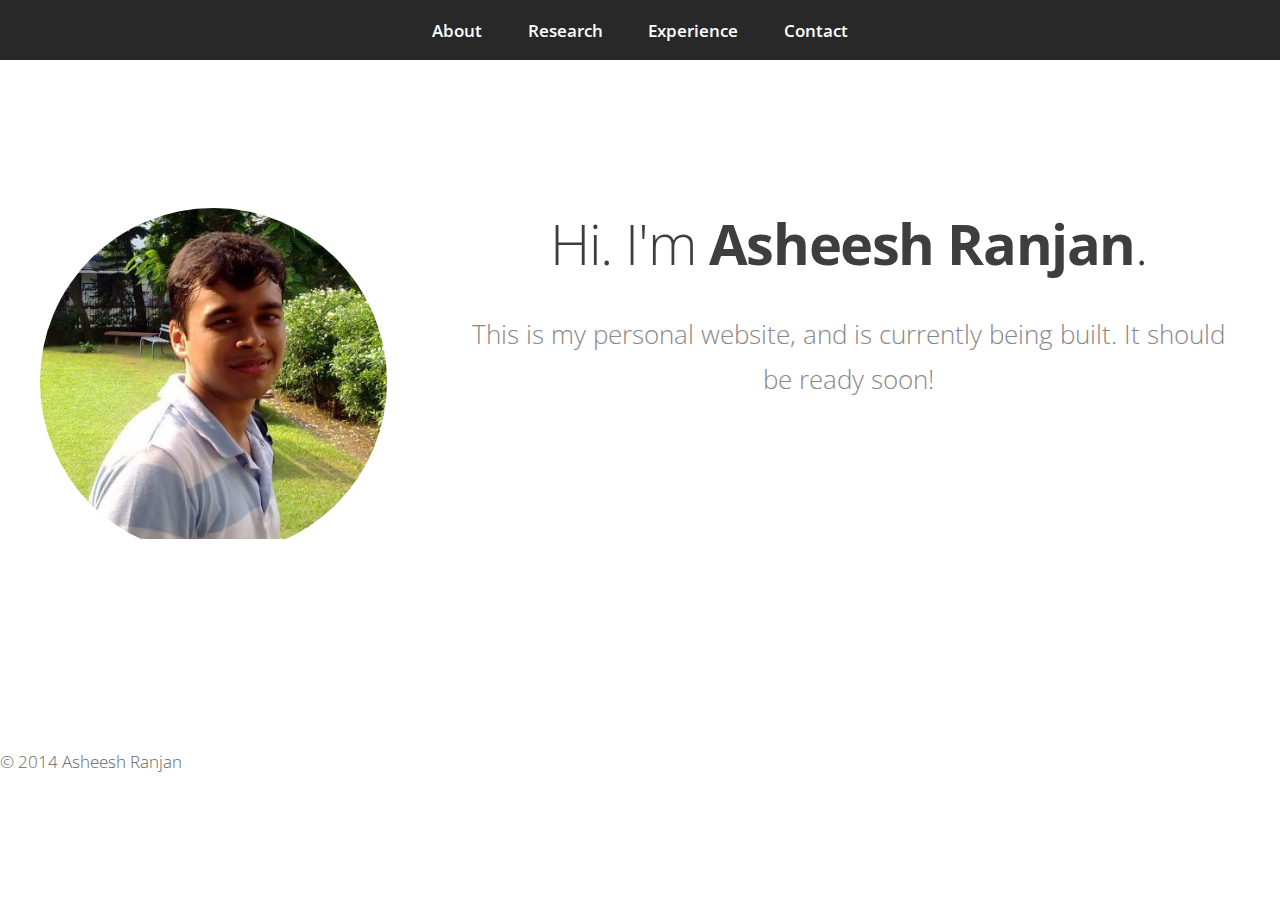
==== commit fc9a700d: "Miniport template added" ====
--- a/index.html
+++ b/index.html
@@ -1,185 +1,240 @@
-<!DOCTYPE html>
-<html lang="en">
-<head>
-<title>Asheesh Ranjan - Geek and Hacker</title>
-<meta charset="utf-8">
-<meta name="viewport" content="width=device-width, maximum-scale=1, minimum-scale=1">
-<link rel="stylesheet" type="text/css" href="css/default.css" media="all">
-<link rel="stylesheet" type="text/css" href="css/flexslider.css">
-<link rel="stylesheet" type="text/css" href="http://fonts.googleapis.com/css?family=PT+Sans">
-<script src="js/jquery-1.7.2.min.js"></script>
-<script src="js/jquery.flexslider.js"></script>
-<script src="js/default.js"></script>
-<!--[if lt IE 9]>
-<script src="js/html5.js"></script>
-<script src="js/respond.min.js"></script>
-<![endif]-->
-</head>
-
-<body>
-<div><!-- id="summary">-->
-  <header id="header">
-    <div class="center">
-      <nav id="mainNav">
-        <ul>
-          <li class="active"><a href="#summary"><span>about me</span></a></li>
-	  <!--          <li><a href="#education"><span>education</span></a></li>
-	  <!--          <li><a href="#projects"><span>projects</span></a></li>
-          <!--<li><a href="#work"><span>work experience</span></a></li>
-	  <!--          <li><a href="#publications"><span>publications</span></a></li>
-	  <!--          <li><a href="#awards"><span>awards</span></a></li>-->
-          <li><a href="#contact"><span>contact</span></a></li>
-        </ul>
-      </nav>
-    </div>
-  </header>
-
-  <div id="content">
-    <section id="summary" class="row">
-      <div class="center">
-        <h1>Asheesh Ranjan</h1>
-<!--        <strong class="subHeading"><a href="http://github.com/asheeshr">asheeshr</a></strong>
-        <div class="gallery">
-          <ul class="slides">
-            <li><img src="img/img-gallery.jpg" alt=""></li>
-            <li><img src="img/img-gallery2.jpg" alt=""></li>
-            <li><img src="img/img-gallery3.jpg" alt=""></li>
-          </ul>
-        </div>
-        <div class="buttons"> <a href="#" class="btn btnGreen"><span>Download Template</span></a> <span><em>or</em></span> <a href="#" class="btn btnBlue"><span>Visit Developers Site</span></a> </div>-->
-      </div>
-    </section>
-
-<!--    <section id="twoColumnLayout" class="row grey">
-      <div class="center">
-        <h1>Two Column Layout</h1>
-        <strong class="subHeading">lorem ipsum dolor sit amet, consectetur adipiscing elit</strong>
-        <div class="columns">
-          <div class="half">
-            <div class="imgHolder alignLeft"><img src="img/content01.jpg" alt=""></div>
-            <p>Lorem ipsum dolor sit amet, consectetur adipiscing elit. In luctus, tortor vel vehicula pharetra, massa tellus elementum nunc, eu pulvinar urna risus a orci.</p>
-            <p>Ut scelerisque, sapien in luctus ultrices, magna ante convallis</p>
-            <p>Lorem ipsum dolor sit amet, consectetur adipiscing elit. In luctus, tortor vel vehicula pharetra, massa tellus elementum nunc, eu pulvinar urna risus a orci.</p>
-            <p>Ut scelerisque, sapien in luctus ultrices, magna ante convallis orci, vel iaculis massa sapien sed risus.</p>
-            <ul>
-              <li>Lorem ipsum dolor sit amet, consectetur </li>
-              <li>adipiscing elit. In luctus, tortor vel</li>
-            </ul>
-            <p>Ut scelerisque, sapien in luctus ultrices, <a href="#">magna ante convallis</a> orci, vel iaculis massa sapien sed risus.</p>
-            <p>Lorem ipsum dolor sit amet, consectetur adipiscing elit. In luctus, tortor vel vehicula pharetra, massa tellus elementum nunc, eu pulvinar urna risus a orci.</p>
-          </div>
-          <div class="half">
-            <div class="imgHolder fullWidth"><img src="img/content02.jpg" alt=""></div>
-            <p>Lorem ipsum dolor sit amet, consectetur adipiscing elit. In luctus, tortor vel vehicula pharetra, massa tellus elementum nunc, eu pulvinar urna risus a orci.</p>
-            <p>Lorem ipsum dolor sit amet, consectetur adipiscing elit. In luctus, tortor vel vehicula pharetra, massa tellus elementum nunc, eu pulvinar urna risus a orci.</p>
-          </div>
-        </div>
-      </div>
-    </section>
-    <section id="threeColumnLayout" class="row">
-      <div class="center">
-        <h1>Three Column Layout</h1>
-        <strong class="subHeading">lorem ipsum dolor sit amet, consectetur adipiscing elit</strong>
-        <div class="columns">
-          <div class="oneThird">
-            <div class="imgHolder fullWidth"><img src="img/content03.jpg" alt=""></div>
-            <p>Lorem ipsum dolor sit amet, consectetur adipiscing elit. In luctus, tortor vel vehicula pharetra, massa <a href="#">tellus elementum</a> nunc, eu pulvinar urna risus a orci.</p>
-            <p>Ut scelerisque, sapien in luctus ultrices, magna ante convallis orci</p>
-          </div>
-          <div class="oneThird">
-            <p>Lorem ipsum dolor sit amet, consectetur adipiscing elit. In luctus, tortor vel vehicula pharetra, massa tellus elementum nunc.</p>
-            <ul>
-              <li>Lorem ipsum dolor sit amet, consectetur </li>
-              <li>adipiscing elit. In luctus, tortor vel</li>
-              <li>pharetra, massa tellus elementum nunc</li>
-            </ul>
-            <p>Lorem ipsum dolor sit amet, consectetur adipiscing elit. In luctus, tortor vel vehicula pharetra, massa tellus. </p>
-            <p>In luctus, tortor vel vehicula pharetra, massa tellus. S ss fit amet, consectetur adipiscing elit. </p>
-            <p>Lorem ipsum dolor sit amet, consectetur adipiscing elit. In luctus, tortor vel vehicula pharetra, massa tellus. </p>
-          </div>
-          <div class="oneThird">
-            <div class="imgHolder alignLeft"><img src="img/content05.jpg" alt=""></div>
-            <p>Lorem ipsum dolor sit amet, consectetur adipiscing elit. In luctus, tortor vel vehicula pharetra, massa tellus.</p>
-            <p>Lorem ipsum dolor sit amet, consectetur adipiscing elit. In luctus, tortor vel vehicula pharetra, massa tellus elementum nunc, eu pulvinar urna risus a orci.</p>
-            <p>Ut scelerisque, sapien in luctus ultrices, magna ante convallis orci, vel iaculis massa sapien sed risus.</p>
-            <p>Ut scelerisque, sapien in luctus ultrices, magna ante convallis orci, vel iaculis massa sapien sed risus.</p>
-            <p>Ut scelerisque, sapien in luctus ultrices, magna ante convallis orc.</p>
-          </div>
-        </div>
-      </div>
-    </section>
-    <section id="boxes" class="row grey">
-      <div class="center">
-        <h1>Information Boxes</h1>
-        <strong class="subHeading">lorem ipsum dolor sit amet, consectetur adipiscing elit</strong>
-        <div class="columns">
-          <article class="news oneThird">
-            <div>
-              <h3><a href="#">Lorem ipsum dolor</a></h3>
-              <div class="content"> <a href="#" class="imgHolder fullWidth"><img src="img/img-news01.jpg" alt=""></a>
-                <p>Lorem ipsum dolor sit amet, consectetur adipiscing elit. In luctus, tortor vel vehicula pharetra.</p>
-                <p>Lorem ipsum dolor sit amet, consectetur adipiscing elit.</p>
-              </div>
-              <div class="readMore"><a href="#" class="btn btnSmall"><span>Read More</span></a></div>
-            </div>
-          </article>
-          <article class="news oneThird">
-            <div>
-              <h3><a href="#">Lorem ipsum dolor</a></h3>
-              <div class="content"> <a href="#" class="imgHolder fullWidth"><img src="img/img-news01.jpg" alt=""></a>
-                <p>Lorem ipsum dolor sit amet, consectetur adipiscing elit. In luctus, tortor vel vehicula pharetra.</p>
-                <p>Lorem ipsum dolor sit amet, consectetur adipiscing elit.</p>
-              </div>
-              <div class="readMore"><a href="#" class="btn btnSmall"><span>Read More</span></a></div>
-            </div>
-          </article>
-          <article class="news oneThird">
-            <div>
-              <h3><a href="#">Lorem ipsum dolor</a></h3>
-              <div class="content"> <a href="#" class="imgHolder fullWidth"><img src="img/img-news01.jpg" alt=""></a>
-                <p>Lorem ipsum dolor sit amet, consectetur adipiscing elit. In luctus, tortor vel vehicula pharetra.</p>
-                <p>Lorem ipsum dolor sit amet, consectetur adipiscing elit.</p>
-              </div>
-              <div class="readMore"><a href="#" class="btn btnSmall"><span>Read More</span></a></div>
-            </div>
-          </article>
-        </div>
-      </div>
-    </section>
-    <section id="testiomonialsTab" class="row">
-      <div class="center">
-        <h1>Testimonials</h1>
-        <strong class="subHeading">lorem ipsum dolor sit amet, consectetur adipiscing elit</strong>
-        <div id="testimonials" class="gallery">
-          <ul class="slides">
-            <li>
-              <div class="row">
-                <blockquote> <q>Lorem ipsum dolor sit amet, consectetur adipiscing elit. In luctus, tortor vel vehicula pharetra, massa tellus elementum nunc, eu pulvinar </q> </blockquote>
-                <blockquote> <q>Lorem ipsum dolor sit amet, consectetur adipiscing elit. In luctus, tortor vel vehicula pharetra, massa tellus elementum nunc, eu pulvinar </q> </blockquote>
-              </div>
-              <div class="row">
-                <blockquote> <q>Lorem ipsum dolor sit amet, consectetur adipiscing elit. In luctus, tortor vel vehicula pharetra, massa tellus elementum nunc, eu pulvinar </q> </blockquote>
-                <blockquote> <q>Lorem ipsum dolor sit amet, consectetur adipiscing elit. In luctus, tortor vel vehicula pharetra, massa tellus elementum nunc, eu pulvinar. Lorem ipsum dolor sit amet, consectetur adipiscing elit. In luctus, tortor vel vehicula pharetra, mas</q> </blockquote>
-              </div>
-            </li>
-          </ul>
-        </div>
-      </div>
-    </section>-->
-
-    <section id="contact" class="row grey">
-      <div class="center">
-	<h1>Contact</h1>
-	<strong class="subHeading">Have something interesting to say? I would love to hear from you!<br><br>
-	  <a href="mailto:ashrj@outlook.com" target="_top">Send an E-Mail</a></strong>
-      </div>
-    </section>
-  </div> <!--Content Div-->
-  
-  <footer id="footer">
-    <div class="center">&copy; Copyright 2014 <a href="#">Asheesh Ranjan</a>. All Rights Reserved <span class="copy">Website Template By <a target="_blank" href="http://webcodebuilder.com">WebCodeBuilder</a></span></div>
-  </footer>
-
-</div>
-
+<!DOCTYPE HTML>
+	
+<html>
+	<head>
+		<title>Asheesh Ranjan - Software Developer</title>
+		<meta http-equiv="content-type" content="text/html; charset=utf-8" />
+		<meta name="description" content="" />
+		<meta name="keywords" content="" />
+		<link href="http://fonts.googleapis.com/css?family=Open+Sans:300,600,700" rel="stylesheet" />
+		<script src="js/jquery.min.js"></script>
+		<script src="js/config.js"></script>
+		<script src="js/skel.min.js"></script>
+		<noscript>
+			<link rel="stylesheet" href="css/skel-noscript.css" />
+			<link rel="stylesheet" href="css/style.css" />
+			<link rel="stylesheet" href="css/style-desktop.css" />
+		</noscript>
+		<!--[if lte IE 9]><link rel="stylesheet" href="css/ie9.css" /><![endif]-->
+		<!--[if lte IE 8]><script src="js/html5shiv.js"></script><link rel="stylesheet" href="css/ie8.css" /><![endif]-->
+		<!--[if lte IE 7]><link rel="stylesheet" href="css/ie7.css" /><![endif]-->
+	</head>
+	<body>
+
+		<!-- Nav -->
+			<nav id="nav">
+				<ul class="container">
+					<li><a href="#summary">About</a></li>
+					<li><a href="#research">Research</a></li>
+					<li><a href="#exp">Experience</a></li>
+					<li><a href="#contact">Contact</a></li>
+				</ul>
+			</nav>
+
+		<!-- Home -->
+			<div class="wrapper wrapper-style1 wrapper-first">
+				<article class="container" id="top">
+					<div class="row">
+						<div class="4u">
+							<span class="me image image-full"><img src="images/me.jpg" alt="" /></span>
+						</div>
+						<div class="8u"><center>
+							<header>
+								<h1>Hi. I'm <strong>Asheesh Ranjan</strong>.</h1>
+							</header>
+							<p>This is my personal website, and is currently being built. It should be ready soon!
+							</p>
+
+<!--<strong>Miniport</strong>, a free, fully responsive HTML5 site template designed by <a href="http://n33.co/">AJ</a> for <a href="http://html5up.net/">HTML5 UP</a> &amp; released under the <a href="http://html5up.net/license/">CCA license</a>.</p>-->
+<!--							<a href="#work" class="button button-big">Learn about what I do</a>-->
+						</div></center>
+					</div>
+				</article>
+			</div>
+
+		<!-- Research -->
+<!--			<div class="wrapper wrapper-style2">
+				<article id="research">
+					<header>
+						<h2>I am working on some interesting projects</h2>
+						<span></span>
+					</header>
+					<div class="container">
+						<div class="row">
+							<div class="4u">
+								<section class="box box-style1">
+									<span class="fa featured fa-comments-o"></span>
+									<h3>Consequat lorem</h3>
+									<p>Ornare nulla proin odio consequat sapien vestibulum ipsum primis sed amet consequat lorem dolore.</p>
+								</section>
+							</div>
+							<div class="4u">
+								<section class="box box-style1">
+									<span class="fa featured fa-file-o"></span>
+									<h3>Lorem dolor tempus</h3>
+									<p>Ornare nulla proin odio consequat sapien vestibulum ipsum primis sed amet consequat lorem dolore.</p>
+								</section>
+							</div>
+							<div class="4u">
+								<section class="box box-style1">
+									<span class="fa featured fa-thumbs-o-up"></span>
+									<h3>Feugiat posuere</h3>
+									<p>Ornare nulla proin odio consequat sapien vestibulum ipsum primis sed amet consequat lorem dolore.</p>
+								</section>
+							</div>
+						</div>
+					</div>
+					<footer>
+						<p>Lorem ipsum dolor sit sapien vestibulum ipsum primis?</p>
+						<a href="#portfolio" class="button button-big">See some of my recent work</a>
+					</footer>
+				</article>
+			</div>
+
+		<!-- Portfolio -->
+<!--			<div class="wrapper wrapper-style3">
+				<article id="portfolio">
+					<header>
+						<h2>Awesome work makes happy clients.</h2>
+						<span>Proin odio consequat  sapien vestibulum ipsum primis sed amet consequat lorem dolore feugiat lorem ipsum dolore.</span>
+					</header>
+					<div class="container">
+						<div class="row">
+							<div class="12u">
+							</div>
+						</div>
+						<div class="row">
+							<div class="4u">
+								<article class="box box-style2">
+									<a href="http://flypixel.com/generic-smartphone/8949517882265310" class="image image-full"><img src="images/portfolio01.jpg" alt="" /></a>
+									<h3><a href="http://flypixel.com/generic-smartphone/8949517882265310">Magna feugiat</a></h3>
+									<p>Ornare nulla proin odio consequat.</p>
+								</article>
+							</div>
+							<div class="4u">
+								<article class="box box-style2">
+									<a href="http://flypixel.com/n33" class="image image-full"><img src="images/portfolio02.jpg" alt="" /></a>
+									<h3><a href="http://flypixel.com/n33">Veroeros primis</a></h3>
+									<p>Ornare nulla proin odio consequat.</p>
+								</article>
+							</div>
+							<div class="4u">
+								<article class="box box-style2">
+									<a href="http://flypixel.com/wood-ui-kit/3574765984616310" class="image image-full"><img src="images/portfolio03.jpg" alt="" /></a>
+									<h3><a href="http://flypixel.com/wood-ui-kit/3574765984616310">Lorem ipsum</a></h3>
+									<p>Ornare nulla proin odio consequat.</p>
+								</article>
+							</div>
+						</div>
+						<div class="row">
+							<div class="4u">
+								<article class="box box-style2">
+									<a href="http://flypixel.com/n33-pattern-set-1/3522389001865317" class="image image-full"><img src="images/portfolio04.jpg" alt="" /></a>
+									<h3><a href="http://flypixel.com/n33-pattern-set-1/3522389001865317">Tempus dolore</a></h3>
+									<p>Ornare nulla proin odio consequat.</p>
+								</article>
+							</div>
+							<div class="4u">
+								<article class="box box-style2">
+									<a href="http://flypixel.com/cityscape/9803996277226316" class="image image-full"><img src="images/portfolio05.jpg" alt="" /></a>
+									<h3><a href="http://flypixel.com/cityscape/9803996277226316">Feugiat aliquam</a></h3>
+									<p>Ornare nulla proin odio consequat.</p>
+								</article>
+							</div>
+							<div class="4u">
+								<article class="box box-style2">
+									<a href="http://flypixel.com/n33" class="image image-full"><img src="images/portfolio06.jpg" alt="" /></a>
+									<h3><a href="http://flypixel.com/n33">Sed amet ornare</a></h3>
+									<p>Ornare nulla proin odio consequat.</p>
+								</article>
+							</div>
+						</div>
+					</div>
+					<footer>
+						<p>Lorem ipsum dolor sit sapien vestibulum ipsum primis?</p>
+						<a href="#contact" class="button button-big">Get in touch with me</a>
+					</footer>
+				</article>
+			</div>
+
+		<!-- Contact -->
+<!--			<div class="wrapper wrapper-style4">
+				<article id="contact" class="container small">
+					<header>
+						<h2>Want to hire me? Get in touch!</h2>
+						<span>Ornare nulla proin odio consequat sapien vestibulum ipsum sed lorem.</span>
+					</header>
+					<div>
+						<div class="row">
+							<div class="12u">
+								<form method="post" action="#">
+									<div>
+										<div class="row half">
+											<div class="6u">
+												<input type="text" name="name" id="name" placeholder="Name" />
+											</div>
+											<div class="6u">
+												<input type="text" name="email" id="email" placeholder="Email" />
+											</div>
+										</div>
+										<div class="row half">
+											<div class="12u">
+												<input type="text" name="subject" id="subject" placeholder="Subject" />
+											</div>
+										</div>
+										<div class="row half">
+											<div class="12u">
+												<textarea name="message" id="message" placeholder="Message"></textarea>
+											</div>
+										</div>
+										<div class="row">
+											<div class="12u">
+												<a href="#" class="button form-button-submit">Send Message</a>
+												<a href="#" class="button button-alt form-button-reset">Clear Form</a>
+											</div>
+										</div>
+									</div>
+								</form>
+							</div>
+						</div>
+						<div class="row">
+							<div class="12u">
+								<hr />
+								<h3>Find me on ...</h3>
+								<ul class="social">
+									<li class="twitter"><a href="http://twitter.com/n33co" class="fa fa-twitter"><span>Twitter</span></a></li>
+									<li class="facebook"><a href="#" class="fa fa-facebook"><span>Facebook</span></a></li>
+									<li class="dribbble"><a href="http://dribbble.com/n33" class="fa fa-dribbble"><span>Dribbble</span></a></li>
+									<li class="linkedin"><a href="#" class="fa fa-linkedin"><span>LinkedIn</span></a></li>
+									<li class="tumblr"><a href="#" class="fa fa-tumblr"><span>Tumblr</span></a></li>
+									<li class="googleplus"><a href="#" class="fa fa-google-plus"><span>Google+</span></a></li>
+									<li class="github"><a href="http://github.com/n33" class="fa fa-github"><span>Github</span></a></li>
+									<!--
+									<li class="rss"><a href="#" class="fa fa-rss"><span>RSS</span></a></li>
+									<li class="instagram"><a href="#" class="fa fa-instagram"><span>Instagram</span></a></li>
+									<li class="foursquare"><a href="#" class="fa fa-foursquare"><span>Foursquare</span></a></li>
+									<li class="skype"><a href="#" class="fa fa-skype"><span>Skype</span></a></li>
+									<li class="soundcloud"><a href="#" class="fa fa-soundcloud"><span>Soundcloud</span></a></li>
+									<li class="youtube"><a href="#" class="fa fa-youtube"><span>YouTube</span></a></li>
+									<li class="blogger"><a href="#" class="fa fa-blogger"><span>Blogger</span></a></li>
+									<li class="flickr"><a href="#" class="fa fa-flickr"><span>Flickr</span></a></li>
+									<li class="vimeo"><a href="#" class="fa fa-vimeo"><span>Vimeo</span></a></li>
+									-->
+<!--								</ul>
+								<hr />
+							</div>-->
+						</div>
+					</div>
+					<footer>
+						<ul id="copyright">
+							<li>&copy; 2014 Asheesh Ranjan</li>
+<!--							<li>Images: <a href="http://fotogrph.com">fotogrph</a></li>
+							<li>Design: <a href="http://html5up.net/">HTML5 UP</a></li>-->
+						</ul>
+					</footer>
+				</article>
+			</div>
+
+
+	</body>
 </html>
--- a/css/skel-noscript.css
+++ b/css/skel-noscript.css
@@ -0,0 +1,168 @@
+/* Resets (http://meyerweb.com/eric/tools/css/reset/ | v2.0 | 20110126 | License: none (public domain)) */
+
+	html,body,div,span,applet,object,iframe,h1,h2,h3,h4,h5,h6,p,blockquote,pre,a,abbr,acronym,address,big,cite,code,del,dfn,em,img,ins,kbd,q,s,samp,small,strike,strong,sub,sup,tt,var,b,u,i,center,dl,dt,dd,ol,ul,li,fieldset,form,label,legend,table,caption,tbody,tfoot,thead,tr,th,td,article,aside,canvas,details,embed,figure,figcaption,footer,header,hgroup,menu,nav,output,ruby,section,summary,time,mark,audio,video{margin:0;padding:0;border:0;font-size:100%;font:inherit;vertical-align:baseline;}article,aside,details,figcaption,figure,footer,header,hgroup,menu,nav,section{display:block;}body{line-height:1;}ol,ul{list-style:none;}blockquote,q{quotes:none;}blockquote:before,blockquote:after,q:before,q:after{content:'';content:none;}table{border-collapse:collapse;border-spacing:0;}body{-webkit-text-size-adjust:none}
+
+/* Box Model */
+
+	*, *:before, *:after {
+		-moz-box-sizing: border-box;
+		-webkit-box-sizing: border-box;
+		-o-box-sizing: border-box;
+		-ms-box-sizing: border-box;
+		box-sizing: border-box;
+	}
+
+/* Container */
+
+	body {
+		min-width: 1200px;
+	}
+
+	.container {
+		width: 1200px;
+		margin-left: auto;
+		margin-right: auto;
+	}
+
+	/* Modifiers */
+	
+		.container.small {
+			width: 900px;
+		}
+
+		.container.big {
+			width: 100%;
+			max-width: 1500px;
+			min-width: 1200px;
+		}
+
+/* Grid */
+
+	/* Cells */
+
+		.\31 2u { width: 100% }
+		.\31 1u { width: 91.6666666667% }
+		.\31 0u { width: 83.3333333333% }
+		.\39 u { width: 75% }
+		.\38 u { width: 66.6666666667% }
+		.\37 u { width: 58.3333333333% }
+		.\36 u { width: 50% }
+		.\35 u { width: 41.6666666667% }
+		.\34 u { width: 33.3333333333% }
+		.\33 u { width: 25% }
+		.\32 u { width: 16.6666666667% }
+		.\31 u { width: 8.3333333333% }
+		.\-11u { margin-left: 91.6666666667% }
+		.\-10u { margin-left: 83.3333333333% }
+		.\-9u { margin-left: 75% }
+		.\-8u { margin-left: 66.6666666667% }
+		.\-7u { margin-left: 58.3333333333% }
+		.\-6u { margin-left: 50% }
+		.\-5u { margin-left: 41.6666666667% }
+		.\-4u { margin-left: 33.3333333333% }
+		.\-3u { margin-left: 25% }
+		.\-2u { margin-left: 16.6666666667% }
+		.\-1u { margin-left: 8.3333333333% }
+
+		.row > * {
+			padding: 40px 0 0 40px;
+			float: left;
+			-moz-box-sizing: border-box;
+			-webkit-box-sizing: border-box;
+			-o-box-sizing: border-box;
+			-ms-box-sizing: border-box;
+			box-sizing: border-box;
+		}
+
+		.row + .row > * {
+			padding-top: 40px;
+		}
+
+		.row {
+			margin-left: -40px;
+		}
+
+	/* Rows */
+
+		.row:after {
+			content: '';
+			display: block;
+			clear: both;
+			height: 0;
+		}
+
+		.row:first-child > * {
+			padding-top: 0;
+		}
+
+		.row > * {
+			padding-top: 0;
+		}
+
+		/* Modifiers */
+
+			/* Flush */
+
+				.row.flush {
+					margin-left: 0;
+				}
+
+				.row.flush > * {
+					padding: 0 !important;
+				}
+
+			/* Quarter */
+
+				.row.quarter > * {
+					padding: 10px 0 0 10px;
+				}
+
+				.row.quarter + .row.quarter > * {
+					padding-top: 10px;
+				}
+
+				.row.quarter {
+					margin-left: -10px;
+				}
+
+			/* Half */
+
+				.row.half > * {
+					padding: 20px 0 0 20px;
+				}
+
+				.row.half + .row.half > * {
+					padding-top: 20px;
+				}
+
+				.row.half {
+					margin-left: -20px;
+				}
+
+			/* One and (a) Half */
+
+				.row.oneandhalf > * {
+					padding: 60px 0 0 60px;
+				}
+
+				.row.oneandhalf + .row.oneandhalf > * {
+					padding-top: 60px;
+				}
+
+				.row.oneandhalf {
+					margin-left: -60px;
+				}
+
+			/* Double */
+
+				.row.double > * {
+					padding: 80px 0 0 80px;
+				}
+
+				.row.double + .row.double > * {
+					padding-top: 80px;
+				}
+
+				.row.double {
+					margin-left: -80px;
+				}--- a/css/style.css
+++ b/css/style.css
@@ -0,0 +1,1008 @@
+@charset 'UTF-8';
+
+@font-face{font-family:'FontAwesome';src:url('font/fontawesome-webfont.eot?v=4.0.1');src:url('font/fontawesome-webfont.eot?#iefix&v=4.0.1') format('embedded-opentype'),url('font/fontawesome-webfont.woff?v=4.0.1') format('woff'),url('font/fontawesome-webfont.ttf?v=4.0.1') format('truetype'),url('font/fontawesome-webfont.svg?v=4.0.1#fontawesomeregular') format('svg');font-weight:normal;font-style:normal}
+
+/*
+	Miniport 2.5 by HTML5 UP
+	html5up.net | @n33co
+	Free for personal and commercial use under the CCA 3.0 license (html5up.net/license)
+*/
+
+/*********************************************************************************/
+/* Basic                                                                         */
+/*********************************************************************************/
+
+	*
+	{
+		-moz-box-sizing: border-box;
+		-webkit-box-sizing: border-box;
+		-o-box-sizing: border-box;
+		-ms-box-sizing: border-box;
+		box-sizing: border-box;
+	}
+
+	body, input, textarea
+	{
+		font-family: 'Open Sans', sans-serif;
+		line-height: 1.85em;
+		color: #888;
+		font-weight: 300;
+	}
+
+	a
+	{
+		color: #3B95C6;
+		text-decoration: underline;
+		-moz-transition: color .2s ease-in-out;
+		-webkit-transition: color .2s ease-in-out;
+		-o-transition: color .2s ease-in-out;
+		-ms-transition: color .2s ease-in-out;
+		transition: color .2s ease-in-out;
+	}
+	
+		a:hover
+		{
+			color: #1B75A6 !important;
+		}
+
+		a img
+		{
+			border: 0;
+		}
+
+	strong, b
+	{
+		font-weight: 600;
+		color: #3e3e3e;
+	}
+	
+	h1, h2, h3, h4, h5, h6
+	{
+		color: #3e3e3e;
+	}
+	
+		h1 a, h2 a, h3 a, h4 a, h5 a, h6 a
+		{
+			text-decoration: none;
+			color: inherit;
+		}
+	
+	h2, h3, h4, h5, h6
+	{
+		font-weight: 700;
+	}
+	
+	h1
+	{
+		font-weight: 300;
+	}
+	
+		h1 strong
+		{
+			font-weight: 700;
+		}
+	
+	em, i
+	{
+		font-style: italic;
+	}
+	
+	form
+	{
+	}
+	
+		form input,
+		form select,
+		form textarea
+		{
+			-webkit-appearance: none;
+		}
+
+		form input[type=text],
+		form input[type=password],
+		form select,
+		form textarea
+		{
+			border: 0;
+			padding: 0.75em;
+			font-size: 1em;
+			border-radius: 8px;
+			background: #282828;
+			color: #bbb;
+			box-shadow: inset 0px 2px 5px 0px rgba(0,0,0,0.05), 0px 1px 0px 0px rgba(255,255,255,0.025);
+			width: 100%;
+			-moz-transition: background .2s ease-in-out, box-shadow .2s ease-in-out;
+			-webkit-transition: background .2s ease-in-out, box-shadow .2s ease-in-out;
+			-o-transition: background .2s ease-in-out, box-shadow .2s ease-in-out;
+			-ms-transition: background .2s ease-in-out, box-shadow .2s ease-in-out;
+			transition: background .2s ease-in-out, box-shadow .2s ease-in-out;
+		}
+
+		form input[type=text]:focus,
+		form input[type=password]:focus,
+		form select:focus,
+		form textarea:focus
+		{
+			background: #252525;
+			box-shadow: inset 0px 2px 5px 0px rgba(0,0,0,0.05), 0px 1px 0px 0px rgba(255,255,255,0.025), inset 0px 0px 2px 1px #74CAEE;
+		}
+
+		form textarea
+		{
+			height: 15em;
+		}
+		
+		form .formerize-placeholder
+		{
+			color: #555 !important;
+		}
+
+		form ::-webkit-input-placeholder
+		{
+			color: #555 !important;
+		}
+
+		form :-moz-placeholder
+		{
+			color: #555 !important;
+		}
+
+		form ::-moz-placeholder
+		{
+			color: #555 !important;
+		}
+
+		form :-ms-input-placeholder
+		{
+			color: #555 !important;
+		}
+
+		form ::-moz-focus-inner
+		{
+			border: 0;
+		}
+
+	br.clear
+	{
+		clear: both;
+	}
+
+	hr
+	{
+		border: 0;
+		border-top: solid 1px rgba(0,0,0,0.5);
+		box-shadow: 0px 1px 0px 0px rgba(255,255,255,0.1);
+		height: 1px;
+		margin: 3em 0 4em 0;
+	}
+	
+	p, ul, ol, dl, table
+	{
+		margin-bottom: 2em;
+	}
+	
+	section,
+	article
+	{
+		margin-bottom: 3em;
+	}
+	
+	section > :last-child,
+	article > :last-child
+	{
+		margin-bottom: 0;
+	}
+
+	section:last-child,
+	article:last-child
+	{
+		margin-bottom: 0;
+	}
+
+	.image
+	{
+		display: inline-block;
+	}
+	
+		.image img
+		{
+			display: block;
+			width: 100%;
+		}
+
+	.image-full
+	{
+		display: block;
+		width: 100%;
+		margin: 0 0 2em 0;
+	}
+	
+	.image-left
+	{
+		float: left;
+		margin: 0 2em 2em 0;
+	}
+	
+	.image-centered
+	{
+		display: block;
+		margin: 0 0 2em 0;
+	}
+
+		.image-centered img
+		{
+			margin: 0 auto;
+			width: auto;
+		}
+	
+	.button
+	{
+		position: relative;
+		display: inline-block;
+		color: #fff;
+		text-decoration: none;
+		font-weight: 700;
+		border: 0;
+		outline: 0;
+		cursor: pointer;
+		border-radius: 8px;
+		text-shadow: -1px -1px 0.5px rgba(0,0,0,0.5);
+		overflow: hidden;
+		background: #61b8db;
+		background-image: -moz-linear-gradient(top, rgba(97,184,219,0), rgba(48,141,196,1));
+		background-image: -webkit-linear-gradient(top, rgba(97,184,219,0), rgba(48,141,196,1));
+		background-image: -o-linear-gradient(top, rgba(97,184,219,0), rgba(48,141,196,1));
+		background-image: -ms-linear-gradient(top, rgba(97,184,219,0), rgba(48,141,196,1));
+		background-image: linear-gradient(top, rgba(97,184,219,0), rgba(48,141,196,1));
+		box-shadow: inset 0px 0px 0px 1px #135c86, inset 0px 2px 1px 0px rgba(255,255,255,0.75);
+		-moz-transition: background-color .2s ease-in-out;
+		-webkit-transition: background-color .2s ease-in-out;
+		-o-transition: background-color .2s ease-in-out;
+		-ms-transition: background-color .2s ease-in-out;
+		transition: background-color .2s ease-in-out;
+	}
+
+		.button:before
+		{
+			content: '';
+			display: block;
+			position: absolute;
+			left: 0;
+			top: 0;
+			width: 100%;
+			height: 100%;
+			background: url('images/bg.png');
+		}
+
+		.button:hover
+		{
+			background-color: #76cdf0;
+			color: #fff !important;
+		}
+		
+		.button:active
+		{
+			background-image: -moz-linear-gradient(top, rgba(48,141,196,1), rgba(77,164,199,0));
+			background-image: -webkit-linear-gradient(top, rgba(48,141,196,1), rgba(77,164,199,0));
+			background-image: -o-linear-gradient(top, rgba(48,141,196,1), rgba(77,164,199,0));
+			background-image: -ms-linear-gradient(top, rgba(48,141,196,1), rgba(77,164,199,0));
+			background-image: linear-gradient(top, rgba(48,141,196,1), rgba(77,164,199,0));
+			box-shadow: inset 0px 0px 0px 1px #135c86, inset 0px -2px 1px 0px rgba(255,255,255,0.75);
+			top: 1px;
+		}
+	
+		.button-alt
+		{
+			background-color: #393939;
+			background-image: -moz-linear-gradient(top, rgba(50,50,50,0), rgba(45,45,45,1));
+			background-image: -webkit-linear-gradient(top, rgba(50,50,50,0), rgba(45,45,45,1));
+			background-image: -o-linear-gradient(top, rgba(50,50,50,0), rgba(45,45,45,1));
+			background-image: -ms-linear-gradient(top, rgba(50,50,50,0), rgba(45,45,45,1));
+			background-image: linear-gradient(top, rgba(50,50,50,0), rgba(45,45,45,1));
+			box-shadow: inset 0px 0px 0px 1px #242424, inset 0px 2px 1px 0px rgba(255,255,255,0.2);
+		}
+
+			.button-alt:hover
+			{
+				background-color: #444;
+			}
+			
+			.button-alt:active
+			{
+				background-image: -moz-linear-gradient(top, rgba(45,45,45,1), rgba(50,50,50,0));
+				background-image: -webkit-linear-gradient(top, rgba(45,45,45,1), rgba(50,50,50,0));
+				background-image: -o-linear-gradient(top, rgba(45,45,45,1), rgba(50,50,50,0));
+				background-image: -ms-linear-gradient(top, rgba(45,45,45,1), rgba(50,50,50,0));
+				background-image: linear-gradient(top, rgba(45,45,45,1), rgba(50,50,50,0));
+				box-shadow: inset 0px 0px 0px 1px #242424, inset 0px -2px 1px 0px rgba(255,255,255,0.2);
+			}
+	
+		.button-big
+		{
+		}
+
+	ul.social
+	{
+		cursor: default;
+		margin: 0;
+	}
+	
+		ul.social li
+		{
+			position: relative;
+			display: inline-block;
+			margin: 0.25em;
+			top: 0;
+			border-radius: 6px;
+			overflow: hidden;
+			background: #444;
+			background-image: -moz-linear-gradient(top, rgba(0,0,0,0), rgba(0,0,0,0.2));
+			background-image: -webkit-linear-gradient(top, rgba(0,0,0,0), rgba(0,0,0,0.2));
+			background-image: -o-linear-gradient(top, rgba(0,0,0,0), rgba(0,0,0,0.2));
+			background-image: -ms-linear-gradient(top, rgba(0,0,0,0), rgba(0,0,0,0.2));
+			background-image: linear-gradient(top, rgba(0,0,0,0), rgba(0,0,0,0.2));
+			-moz-transition: background-color .2s ease-in-out, top .2s ease-in-out;
+			-webkit-transition: background-color .2s ease-in-out, top .2s ease-in-out;
+			-o-transition: background-color .2s ease-in-out, top .2s ease-in-out;
+			-ms-transition: background-color .2s ease-in-out, top .2s ease-in-out;
+			transition: background-color .2s ease-in-out, top .2s ease-in-out;
+			box-shadow: inset 0px 0px 0px 1px #282828, inset 0px 2px 1px 0px rgba(255,255,255,0.1);
+		}
+
+			ul.social li:before
+			{
+				content: '';
+				display: block;
+				position: absolute;
+				left: 0;
+				top: 0;
+				width: 100%;
+				height: 100%;
+				background: url('images/bg.png');
+			}
+
+			ul.social li.twitter:hover				{ background-color: #2DAAE4; }
+			ul.social li.facebook:hover				{ background-color: #3C5A98; }
+			ul.social li.dribbble:hover				{ background-color: #C4376B; }
+			ul.social li.linkedin:hover				{ background-color: #006599; }
+			ul.social li.tumblr:hover				{ background-color: #51718A; }
+			ul.social li.googleplus:hover			{ background-color: #DA2713; }
+			ul.social li.github:hover				{ background-color: #FAFAFA; }
+			ul.social li.rss:hover					{ background-color: #F2600B; }
+			ul.social li.instagram:hover			{ background-color: #E0D7C8; }
+			ul.social li.foursquare:hover			{ background-color: #39A3D4; }
+			ul.social li.skype:hover				{ background-color: #10BEF1; }
+			ul.social li.soundcloud:hover			{ background-color: #FE5419; }
+			ul.social li.youtube:hover				{ background-color: #BF2E25; }
+			ul.social li.blogger:hover				{ background-color: #FF6501; }
+			ul.social li.flickr:hover				{ background-color: #0062DB; }
+			ul.social li.vimeo:hover				{ background-color: #4C8AB0; }
+
+			ul.social li:hover
+			{
+				top: -5px;
+			}
+
+			ul.social li:active
+			{
+				top: 0;
+			}
+
+			ul.social li a
+			{
+				display: block;
+				position: relative;
+				width: 48px;
+				height: 48px;
+				outline: 0;
+				color: #2E2E2E !important;
+				line-height: 48px;
+				font-size: 24px;
+				text-shadow: 1px 1px 0px rgba(255,255,255,0.1);
+			}
+			
+			ul.social li a span
+			{
+				display: block;
+				text-indent: -9999px;
+			}
+			
+	.box
+	{
+		background: #fff;
+		box-shadow: inset 0px 0px 0px 1px rgba(0,0,0,0.15), 0px 2px 3px 0px rgba(0,0,0,0.1);
+		text-align: center;
+	}
+
+		.box .image-full
+		{
+			position: relative;
+		}
+
+/*********************************************************************************/
+/* Icons                                                                         */
+/* Powered by Font Awesome by Dave Gandy | http://fontawesome.io                 */
+/* Licensed under the SIL OFL 1.1 (font), MIT (CSS)                              */
+/*********************************************************************************/
+
+	.fa
+	{
+		text-decoration: none;
+	}
+
+		.fa.solo
+		{
+		}
+		
+			.fa.solo span
+			{
+				display: none;
+			}
+
+		.fa.featured
+		{
+			font-size: 5em;
+			color: #EA8A95;
+			display: block;
+			margin: 0 0 0.25em 0;
+			cursor: default;
+		}
+
+		.fa:before
+		{
+			display:inline-block;
+			font-family: FontAwesome;
+			font-size: 1.25em;
+			text-decoration: none;
+			font-style: normal;
+			font-weight: normal;
+			line-height: 1;
+			-webkit-font-smoothing:antialiased;
+			-moz-osx-font-smoothing:grayscale;
+		}
+
+		.fa-lg{font-size:1.3333333333333333em;line-height:.75em;vertical-align:-15%}
+		.fa-2x{font-size:2em}
+		.fa-3x{font-size:3em}
+		.fa-4x{font-size:4em}
+		.fa-5x{font-size:5em}
+		.fa-fw{width:1.2857142857142858em;text-align:center}
+		.fa-ul{padding-left:0;margin-left:2.142857142857143em;list-style-type:none}.fa-ul>li{position:relative}
+		.fa-li{position:absolute;left:-2.142857142857143em;width:2.142857142857143em;top:.14285714285714285em;text-align:center}.fa-li.fa-lg{left:-1.8571428571428572em}
+		.fa-border{padding:.2em .25em .15em;border:solid .08em #eee;border-radius:.1em}
+		.pull-right{float:right}
+		.pull-left{float:left}
+		.fa.pull-left{margin-right:.3em}
+		.fa.pull-right{margin-left:.3em}
+		.fa-spin{-webkit-animation:spin 2s infinite linear;-moz-animation:spin 2s infinite linear;-o-animation:spin 2s infinite linear;animation:spin 2s infinite linear}
+		@-moz-keyframes spin{0%{-moz-transform:rotate(0deg)} 100%{-moz-transform:rotate(359deg)}}@-webkit-keyframes spin{0%{-webkit-transform:rotate(0deg)} 100%{-webkit-transform:rotate(359deg)}}@-o-keyframes spin{0%{-o-transform:rotate(0deg)} 100%{-o-transform:rotate(359deg)}}@-ms-keyframes spin{0%{-ms-transform:rotate(0deg)} 100%{-ms-transform:rotate(359deg)}}@keyframes spin{0%{transform:rotate(0deg)} 100%{transform:rotate(359deg)}}.fa-rotate-90{filter:progid:DXImageTransform.Microsoft.BasicImage(rotation=1);-webkit-transform:rotate(90deg);-moz-transform:rotate(90deg);-ms-transform:rotate(90deg);-o-transform:rotate(90deg);transform:rotate(90deg)}
+		.fa-rotate-180{filter:progid:DXImageTransform.Microsoft.BasicImage(rotation=2);-webkit-transform:rotate(180deg);-moz-transform:rotate(180deg);-ms-transform:rotate(180deg);-o-transform:rotate(180deg);transform:rotate(180deg)}
+		.fa-rotate-270{filter:progid:DXImageTransform.Microsoft.BasicImage(rotation=3);-webkit-transform:rotate(270deg);-moz-transform:rotate(270deg);-ms-transform:rotate(270deg);-o-transform:rotate(270deg);transform:rotate(270deg)}
+		.fa-flip-horizontal{filter:progid:DXImageTransform.Microsoft.BasicImage(rotation=0, mirror=1);-webkit-transform:scale(-1, 1);-moz-transform:scale(-1, 1);-ms-transform:scale(-1, 1);-o-transform:scale(-1, 1);transform:scale(-1, 1)}
+		.fa-flip-vertical{filter:progid:DXImageTransform.Microsoft.BasicImage(rotation=2, mirror=1);-webkit-transform:scale(1, -1);-moz-transform:scale(1, -1);-ms-transform:scale(1, -1);-o-transform:scale(1, -1);transform:scale(1, -1)}
+		.fa-stack{position:relative;display:inline-block;width:2em;height:2em;line-height:2em;vertical-align:middle}
+		.fa-stack-1x,.fa-stack-2x{position:absolute;left:0;width:100%;text-align:center}
+		.fa-stack-1x{line-height:inherit}
+		.fa-stack-2x{font-size:2em}
+		.fa-inverse{color:#fff}
+		.fa-glass:before{content:"\f000"}
+		.fa-music:before{content:"\f001"}
+		.fa-search:before{content:"\f002"}
+		.fa-envelope-o:before{content:"\f003"}
+		.fa-heart:before{content:"\f004"}
+		.fa-star:before{content:"\f005"}
+		.fa-star-o:before{content:"\f006"}
+		.fa-user:before{content:"\f007"}
+		.fa-film:before{content:"\f008"}
+		.fa-th-large:before{content:"\f009"}
+		.fa-th:before{content:"\f00a"}
+		.fa-th-list:before{content:"\f00b"}
+		.fa-check:before{content:"\f00c"}
+		.fa-times:before{content:"\f00d"}
+		.fa-search-plus:before{content:"\f00e"}
+		.fa-search-minus:before{content:"\f010"}
+		.fa-power-off:before{content:"\f011"}
+		.fa-signal:before{content:"\f012"}
+		.fa-gear:before,.fa-cog:before{content:"\f013"}
+		.fa-trash-o:before{content:"\f014"}
+		.fa-home:before{content:"\f015"}
+		.fa-file-o:before{content:"\f016"}
+		.fa-clock-o:before{content:"\f017"}
+		.fa-road:before{content:"\f018"}
+		.fa-download:before{content:"\f019"}
+		.fa-arrow-circle-o-down:before{content:"\f01a"}
+		.fa-arrow-circle-o-up:before{content:"\f01b"}
+		.fa-inbox:before{content:"\f01c"}
+		.fa-play-circle-o:before{content:"\f01d"}
+		.fa-rotate-right:before,.fa-repeat:before{content:"\f01e"}
+		.fa-refresh:before{content:"\f021"}
+		.fa-list-alt:before{content:"\f022"}
+		.fa-lock:before{content:"\f023"}
+		.fa-flag:before{content:"\f024"}
+		.fa-headphones:before{content:"\f025"}
+		.fa-volume-off:before{content:"\f026"}
+		.fa-volume-down:before{content:"\f027"}
+		.fa-volume-up:before{content:"\f028"}
+		.fa-qrcode:before{content:"\f029"}
+		.fa-barcode:before{content:"\f02a"}
+		.fa-tag:before{content:"\f02b"}
+		.fa-tags:before{content:"\f02c"}
+		.fa-book:before{content:"\f02d"}
+		.fa-bookmark:before{content:"\f02e"}
+		.fa-print:before{content:"\f02f"}
+		.fa-camera:before{content:"\f030"}
+		.fa-font:before{content:"\f031"}
+		.fa-bold:before{content:"\f032"}
+		.fa-italic:before{content:"\f033"}
+		.fa-text-height:before{content:"\f034"}
+		.fa-text-width:before{content:"\f035"}
+		.fa-align-left:before{content:"\f036"}
+		.fa-align-center:before{content:"\f037"}
+		.fa-align-right:before{content:"\f038"}
+		.fa-align-justify:before{content:"\f039"}
+		.fa-list:before{content:"\f03a"}
+		.fa-dedent:before,.fa-outdent:before{content:"\f03b"}
+		.fa-indent:before{content:"\f03c"}
+		.fa-video-camera:before{content:"\f03d"}
+		.fa-picture-o:before{content:"\f03e"}
+		.fa-pencil:before{content:"\f040"}
+		.fa-map-marker:before{content:"\f041"}
+		.fa-adjust:before{content:"\f042"}
+		.fa-tint:before{content:"\f043"}
+		.fa-edit:before,.fa-pencil-square-o:before{content:"\f044"}
+		.fa-share-square-o:before{content:"\f045"}
+		.fa-check-square-o:before{content:"\f046"}
+		.fa-move:before{content:"\f047"}
+		.fa-step-backward:before{content:"\f048"}
+		.fa-fast-backward:before{content:"\f049"}
+		.fa-backward:before{content:"\f04a"}
+		.fa-play:before{content:"\f04b"}
+		.fa-pause:before{content:"\f04c"}
+		.fa-stop:before{content:"\f04d"}
+		.fa-forward:before{content:"\f04e"}
+		.fa-fast-forward:before{content:"\f050"}
+		.fa-step-forward:before{content:"\f051"}
+		.fa-eject:before{content:"\f052"}
+		.fa-chevron-left:before{content:"\f053"}
+		.fa-chevron-right:before{content:"\f054"}
+		.fa-plus-circle:before{content:"\f055"}
+		.fa-minus-circle:before{content:"\f056"}
+		.fa-times-circle:before{content:"\f057"}
+		.fa-check-circle:before{content:"\f058"}
+		.fa-question-circle:before{content:"\f059"}
+		.fa-info-circle:before{content:"\f05a"}
+		.fa-crosshairs:before{content:"\f05b"}
+		.fa-times-circle-o:before{content:"\f05c"}
+		.fa-check-circle-o:before{content:"\f05d"}
+		.fa-ban:before{content:"\f05e"}
+		.fa-arrow-left:before{content:"\f060"}
+		.fa-arrow-right:before{content:"\f061"}
+		.fa-arrow-up:before{content:"\f062"}
+		.fa-arrow-down:before{content:"\f063"}
+		.fa-mail-forward:before,.fa-share:before{content:"\f064"}
+		.fa-resize-full:before{content:"\f065"}
+		.fa-resize-small:before{content:"\f066"}
+		.fa-plus:before{content:"\f067"}
+		.fa-minus:before{content:"\f068"}
+		.fa-asterisk:before{content:"\f069"}
+		.fa-exclamation-circle:before{content:"\f06a"}
+		.fa-gift:before{content:"\f06b"}
+		.fa-leaf:before{content:"\f06c"}
+		.fa-fire:before{content:"\f06d"}
+		.fa-eye:before{content:"\f06e"}
+		.fa-eye-slash:before{content:"\f070"}
+		.fa-warning:before,.fa-exclamation-triangle:before{content:"\f071"}
+		.fa-plane:before{content:"\f072"}
+		.fa-calendar:before{content:"\f073"}
+		.fa-random:before{content:"\f074"}
+		.fa-comment:before{content:"\f075"}
+		.fa-magnet:before{content:"\f076"}
+		.fa-chevron-up:before{content:"\f077"}
+		.fa-chevron-down:before{content:"\f078"}
+		.fa-retweet:before{content:"\f079"}
+		.fa-shopping-cart:before{content:"\f07a"}
+		.fa-folder:before{content:"\f07b"}
+		.fa-folder-open:before{content:"\f07c"}
+		.fa-resize-vertical:before{content:"\f07d"}
+		.fa-resize-horizontal:before{content:"\f07e"}
+		.fa-bar-chart-o:before{content:"\f080"}
+		.fa-twitter-square:before{content:"\f081"}
+		.fa-facebook-square:before{content:"\f082"}
+		.fa-camera-retro:before{content:"\f083"}
+		.fa-key:before{content:"\f084"}
+		.fa-gears:before,.fa-cogs:before{content:"\f085"}
+		.fa-comments:before{content:"\f086"}
+		.fa-thumbs-o-up:before{content:"\f087"}
+		.fa-thumbs-o-down:before{content:"\f088"}
+		.fa-star-half:before{content:"\f089"}
+		.fa-heart-o:before{content:"\f08a"}
+		.fa-sign-out:before{content:"\f08b"}
+		.fa-linkedin-square:before{content:"\f08c"}
+		.fa-thumb-tack:before{content:"\f08d"}
+		.fa-external-link:before{content:"\f08e"}
+		.fa-sign-in:before{content:"\f090"}
+		.fa-trophy:before{content:"\f091"}
+		.fa-github-square:before{content:"\f092"}
+		.fa-upload:before{content:"\f093"}
+		.fa-lemon-o:before{content:"\f094"}
+		.fa-phone:before{content:"\f095"}
+		.fa-square-o:before{content:"\f096"}
+		.fa-bookmark-o:before{content:"\f097"}
+		.fa-phone-square:before{content:"\f098"}
+		.fa-twitter:before{content:"\f099"}
+		.fa-facebook:before{content:"\f09a"}
+		.fa-github:before{content:"\f09b"}
+		.fa-unlock:before{content:"\f09c"}
+		.fa-credit-card:before{content:"\f09d"}
+		.fa-rss:before{content:"\f09e"}
+		.fa-hdd-o:before{content:"\f0a0"}
+		.fa-bullhorn:before{content:"\f0a1"}
+		.fa-bell:before{content:"\f0f3"}
+		.fa-certificate:before{content:"\f0a3"}
+		.fa-hand-o-right:before{content:"\f0a4"}
+		.fa-hand-o-left:before{content:"\f0a5"}
+		.fa-hand-o-up:before{content:"\f0a6"}
+		.fa-hand-o-down:before{content:"\f0a7"}
+		.fa-arrow-circle-left:before{content:"\f0a8"}
+		.fa-arrow-circle-right:before{content:"\f0a9"}
+		.fa-arrow-circle-up:before{content:"\f0aa"}
+		.fa-arrow-circle-down:before{content:"\f0ab"}
+		.fa-globe:before{content:"\f0ac"}
+		.fa-wrench:before{content:"\f0ad"}
+		.fa-tasks:before{content:"\f0ae"}
+		.fa-filter:before{content:"\f0b0"}
+		.fa-briefcase:before{content:"\f0b1"}
+		.fa-fullscreen:before{content:"\f0b2"}
+		.fa-group:before{content:"\f0c0"}
+		.fa-chain:before,.fa-link:before{content:"\f0c1"}
+		.fa-cloud:before{content:"\f0c2"}
+		.fa-flask:before{content:"\f0c3"}
+		.fa-cut:before,.fa-scissors:before{content:"\f0c4"}
+		.fa-copy:before,.fa-files-o:before{content:"\f0c5"}
+		.fa-paperclip:before{content:"\f0c6"}
+		.fa-save:before,.fa-floppy-o:before{content:"\f0c7"}
+		.fa-square:before{content:"\f0c8"}
+		.fa-reorder:before{content:"\f0c9"}
+		.fa-list-ul:before{content:"\f0ca"}
+		.fa-list-ol:before{content:"\f0cb"}
+		.fa-strikethrough:before{content:"\f0cc"}
+		.fa-underline:before{content:"\f0cd"}
+		.fa-table:before{content:"\f0ce"}
+		.fa-magic:before{content:"\f0d0"}
+		.fa-truck:before{content:"\f0d1"}
+		.fa-pinterest:before{content:"\f0d2"}
+		.fa-pinterest-square:before{content:"\f0d3"}
+		.fa-google-plus-square:before{content:"\f0d4"}
+		.fa-google-plus:before{content:"\f0d5"}
+		.fa-money:before{content:"\f0d6"}
+		.fa-caret-down:before{content:"\f0d7"}
+		.fa-caret-up:before{content:"\f0d8"}
+		.fa-caret-left:before{content:"\f0d9"}
+		.fa-caret-right:before{content:"\f0da"}
+		.fa-columns:before{content:"\f0db"}
+		.fa-unsorted:before,.fa-sort:before{content:"\f0dc"}
+		.fa-sort-down:before,.fa-sort-asc:before{content:"\f0dd"}
+		.fa-sort-up:before,.fa-sort-desc:before{content:"\f0de"}
+		.fa-envelope:before{content:"\f0e0"}
+		.fa-linkedin:before{content:"\f0e1"}
+		.fa-rotate-left:before,.fa-undo:before{content:"\f0e2"}
+		.fa-legal:before,.fa-gavel:before{content:"\f0e3"}
+		.fa-dashboard:before,.fa-tachometer:before{content:"\f0e4"}
+		.fa-comment-o:before{content:"\f0e5"}
+		.fa-comments-o:before{content:"\f0e6"}
+		.fa-flash:before,.fa-bolt:before{content:"\f0e7"}
+		.fa-sitemap:before{content:"\f0e8"}
+		.fa-umbrella:before{content:"\f0e9"}
+		.fa-paste:before,.fa-clipboard:before{content:"\f0ea"}
+		.fa-lightbulb-o:before{content:"\f0eb"}
+		.fa-exchange:before{content:"\f0ec"}
+		.fa-cloud-download:before{content:"\f0ed"}
+		.fa-cloud-upload:before{content:"\f0ee"}
+		.fa-user-md:before{content:"\f0f0"}
+		.fa-stethoscope:before{content:"\f0f1"}
+		.fa-suitcase:before{content:"\f0f2"}
+		.fa-bell-o:before{content:"\f0a2"}
+		.fa-coffee:before{content:"\f0f4"}
+		.fa-cutlery:before{content:"\f0f5"}
+		.fa-file-text-o:before{content:"\f0f6"}
+		.fa-building:before{content:"\f0f7"}
+		.fa-hospital:before{content:"\f0f8"}
+		.fa-ambulance:before{content:"\f0f9"}
+		.fa-medkit:before{content:"\f0fa"}
+		.fa-fighter-jet:before{content:"\f0fb"}
+		.fa-beer:before{content:"\f0fc"}
+		.fa-h-square:before{content:"\f0fd"}
+		.fa-plus-square:before{content:"\f0fe"}
+		.fa-angle-double-left:before{content:"\f100"}
+		.fa-angle-double-right:before{content:"\f101"}
+		.fa-angle-double-up:before{content:"\f102"}
+		.fa-angle-double-down:before{content:"\f103"}
+		.fa-angle-left:before{content:"\f104"}
+		.fa-angle-right:before{content:"\f105"}
+		.fa-angle-up:before{content:"\f106"}
+		.fa-angle-down:before{content:"\f107"}
+		.fa-desktop:before{content:"\f108"}
+		.fa-laptop:before{content:"\f109"}
+		.fa-tablet:before{content:"\f10a"}
+		.fa-mobile-phone:before,.fa-mobile:before{content:"\f10b"}
+		.fa-circle-o:before{content:"\f10c"}
+		.fa-quote-left:before{content:"\f10d"}
+		.fa-quote-right:before{content:"\f10e"}
+		.fa-spinner:before{content:"\f110"}
+		.fa-circle:before{content:"\f111"}
+		.fa-mail-reply:before,.fa-reply:before{content:"\f112"}
+		.fa-github-alt:before{content:"\f113"}
+		.fa-folder-o:before{content:"\f114"}
+		.fa-folder-open-o:before{content:"\f115"}
+		.fa-expand-o:before{content:"\f116"}
+		.fa-collapse-o:before{content:"\f117"}
+		.fa-smile-o:before{content:"\f118"}
+		.fa-frown-o:before{content:"\f119"}
+		.fa-meh-o:before{content:"\f11a"}
+		.fa-gamepad:before{content:"\f11b"}
+		.fa-keyboard-o:before{content:"\f11c"}
+		.fa-flag-o:before{content:"\f11d"}
+		.fa-flag-checkered:before{content:"\f11e"}
+		.fa-terminal:before{content:"\f120"}
+		.fa-code:before{content:"\f121"}
+		.fa-reply-all:before{content:"\f122"}
+		.fa-mail-reply-all:before{content:"\f122"}
+		.fa-star-half-empty:before,.fa-star-half-full:before,.fa-star-half-o:before{content:"\f123"}
+		.fa-location-arrow:before{content:"\f124"}
+		.fa-crop:before{content:"\f125"}
+		.fa-code-fork:before{content:"\f126"}
+		.fa-unlink:before,.fa-chain-broken:before{content:"\f127"}
+		.fa-question:before{content:"\f128"}
+		.fa-info:before{content:"\f129"}
+		.fa-exclamation:before{content:"\f12a"}
+		.fa-superscript:before{content:"\f12b"}
+		.fa-subscript:before{content:"\f12c"}
+		.fa-eraser:before{content:"\f12d"}
+		.fa-puzzle-piece:before{content:"\f12e"}
+		.fa-microphone:before{content:"\f130"}
+		.fa-microphone-slash:before{content:"\f131"}
+		.fa-shield:before{content:"\f132"}
+		.fa-calendar-o:before{content:"\f133"}
+		.fa-fire-extinguisher:before{content:"\f134"}
+		.fa-rocket:before{content:"\f135"}
+		.fa-maxcdn:before{content:"\f136"}
+		.fa-chevron-circle-left:before{content:"\f137"}
+		.fa-chevron-circle-right:before{content:"\f138"}
+		.fa-chevron-circle-up:before{content:"\f139"}
+		.fa-chevron-circle-down:before{content:"\f13a"}
+		.fa-html5:before{content:"\f13b"}
+		.fa-css3:before{content:"\f13c"}
+		.fa-anchor:before{content:"\f13d"}
+		.fa-unlock-o:before{content:"\f13e"}
+		.fa-bullseye:before{content:"\f140"}
+		.fa-ellipsis-horizontal:before{content:"\f141"}
+		.fa-ellipsis-vertical:before{content:"\f142"}
+		.fa-rss-square:before{content:"\f143"}
+		.fa-play-circle:before{content:"\f144"}
+		.fa-ticket:before{content:"\f145"}
+		.fa-minus-square:before{content:"\f146"}
+		.fa-minus-square-o:before{content:"\f147"}
+		.fa-level-up:before{content:"\f148"}
+		.fa-level-down:before{content:"\f149"}
+		.fa-check-square:before{content:"\f14a"}
+		.fa-pencil-square:before{content:"\f14b"}
+		.fa-external-link-square:before{content:"\f14c"}
+		.fa-share-square:before{content:"\f14d"}
+		.fa-compass:before{content:"\f14e"}
+		.fa-toggle-down:before,.fa-caret-square-o-down:before{content:"\f150"}
+		.fa-toggle-up:before,.fa-caret-square-o-up:before{content:"\f151"}
+		.fa-toggle-right:before,.fa-caret-square-o-right:before{content:"\f152"}
+		.fa-euro:before,.fa-eur:before{content:"\f153"}
+		.fa-gbp:before{content:"\f154"}
+		.fa-dollar:before,.fa-usd:before{content:"\f155"}
+		.fa-rupee:before,.fa-inr:before{content:"\f156"}
+		.fa-cny:before,.fa-rmb:before,.fa-yen:before,.fa-jpy:before{content:"\f157"}
+		.fa-ruble:before,.fa-rouble:before,.fa-rub:before{content:"\f158"}
+		.fa-won:before,.fa-krw:before{content:"\f159"}
+		.fa-bitcoin:before,.fa-btc:before{content:"\f15a"}
+		.fa-file:before{content:"\f15b"}
+		.fa-file-text:before{content:"\f15c"}
+		.fa-sort-alpha-asc:before{content:"\f15d"}
+		.fa-sort-alpha-desc:before{content:"\f15e"}
+		.fa-sort-amount-asc:before{content:"\f160"}
+		.fa-sort-amount-desc:before{content:"\f161"}
+		.fa-sort-numeric-asc:before{content:"\f162"}
+		.fa-sort-numeric-desc:before{content:"\f163"}
+		.fa-thumbs-up:before{content:"\f164"}
+		.fa-thumbs-down:before{content:"\f165"}
+		.fa-youtube-square:before{content:"\f166"}
+		.fa-youtube:before{content:"\f167"}
+		.fa-xing:before{content:"\f168"}
+		.fa-xing-square:before{content:"\f169"}
+		.fa-youtube-play:before{content:"\f16a"}
+		.fa-dropbox:before{content:"\f16b"}
+		.fa-stack-overflow:before{content:"\f16c"}
+		.fa-instagram:before{content:"\f16d"}
+		.fa-flickr:before{content:"\f16e"}
+		.fa-adn:before{content:"\f170"}
+		.fa-bitbucket:before{content:"\f171"}
+		.fa-bitbucket-square:before{content:"\f172"}
+		.fa-tumblr:before{content:"\f173"}
+		.fa-tumblr-square:before{content:"\f174"}
+		.fa-long-arrow-down:before{content:"\f175"}
+		.fa-long-arrow-up:before{content:"\f176"}
+		.fa-long-arrow-left:before{content:"\f177"}
+		.fa-long-arrow-right:before{content:"\f178"}
+		.fa-apple:before{content:"\f179"}
+		.fa-windows:before{content:"\f17a"}
+		.fa-android:before{content:"\f17b"}
+		.fa-linux:before{content:"\f17c"}
+		.fa-dribbble:before{content:"\f17d"}
+		.fa-skype:before{content:"\f17e"}
+		.fa-foursquare:before{content:"\f180"}
+		.fa-trello:before{content:"\f181"}
+		.fa-female:before{content:"\f182"}
+		.fa-male:before{content:"\f183"}
+		.fa-gittip:before{content:"\f184"}
+		.fa-sun-o:before{content:"\f185"}
+		.fa-moon-o:before{content:"\f186"}
+		.fa-archive:before{content:"\f187"}
+		.fa-bug:before{content:"\f188"}
+		.fa-vk:before{content:"\f189"}
+		.fa-weibo:before{content:"\f18a"}
+		.fa-renren:before{content:"\f18b"}
+		.fa-pagelines:before{content:"\f18c"}
+		.fa-stack-exchange:before{content:"\f18d"}
+		.fa-arrow-circle-o-right:before{content:"\f18e"}
+		.fa-arrow-circle-o-left:before{content:"\f190"}
+		.fa-toggle-left:before,.fa-caret-square-o-left:before{content:"\f191"}
+		.fa-dot-circle-o:before{content:"\f192"}
+		.fa-wheelchair:before{content:"\f193"}
+		.fa-vimeo-square:before{content:"\f194"}
+		.fa-turkish-lira:before,.fa-try:before{content:"\f195"}
+
+/*********************************************************************************/
+/* Wrappers                                                                      */
+/*********************************************************************************/
+
+	.wrapper
+	{
+		background-image: url('images/bg.png');
+		box-shadow: inset 0px 1px 0px 0px rgba(0,0,0,0.05), inset 0px 2px 3px 0px rgba(0,0,0,0.1);
+	}
+
+	.wrapper-first
+	{
+		box-shadow: none;
+	}
+
+	.wrapper-style1
+	{
+		background-image: none;
+		background-color: #fff;
+	}
+	
+	.wrapper-style2
+	{
+		background-color: #fafafa;
+		text-shadow: 1px 1px 0px #fff;
+	}
+	
+	.wrapper-style3
+	{
+		background-color: #f4f4f4;
+		text-shadow: 1px 1px 0px #fff;
+	}
+
+	.wrapper-style4
+	{
+		background-color: #303030;
+		color: #999;
+		text-shadow: -1px -1px 0px #181818;
+	}
+
+		.wrapper-style4 h1, 
+		.wrapper-style4 h2, 
+		.wrapper-style4 h3, 
+		.wrapper-style4 h4, 
+		.wrapper-style4 h5, 
+		.wrapper-style4 h6
+		{
+			color: #fff;
+		}
+		
+/*********************************************************************************/
+/* Nav                                                                           */
+/*********************************************************************************/
+
+	#nav
+	{
+		background-color: #282828;
+		text-align: center;
+		position: fixed;
+		left: 0;
+		top: 0;
+		width: 100%;
+		z-index: 10000;
+		cursor: default;
+	}
+	
+		#nav ul
+		{
+			margin-bottom: 0;
+		}
+	
+		#nav li
+		{
+			display: inline-block;
+		}
+		
+		#nav a
+		{
+			position: relative;
+			display: block;
+			color: #fff;
+			text-decoration: none;
+			outline: 0;
+		}
+		
+			#nav a:hover
+			{
+				color: #fff !important;
+			}
+			
+			#nav a.active:before
+			{
+				content: '';
+				display: block;
+				position: absolute;
+				bottom: -0.6em;
+				left: 50%;
+				margin-left: -0.75em;
+				border-left: solid 0.75em transparent;
+				border-right: solid 0.75em transparent;
+				border-top: solid 0.6em #282828;
+			}
+			
+/*********************************************************************************/
+/* Articles                                                                      */
+/*********************************************************************************/
+
+	#top
+	{
+	}
+
+		#top .me
+		{
+			border-radius: 50%;
+			overflow: hidden;
+		}
+
+		#top p
+		{
+		}
+	
+			#top p a
+			{
+				color: inherit;
+			}
+
+/*********************************************************************************/
+/* Copyright                                                                     */
+/*********************************************************************************/
+
+	#copyright
+	{
+		color: #666;
+	}
+	
+		#copyright a
+		{
+			color: inherit;
+
+			-moz-transition: color .2s ease-in-out;
+			-webkit-transition: color .2s ease-in-out;
+			-o-transition: color .2s ease-in-out;
+			-ms-transition: color .2s ease-in-out;
+			transition: color .2s ease-in-out;
+		}
+		
+		#copyright a:hover
+		{
+			color: #777;
+		}--- a/css/style-desktop.css
+++ b/css/style-desktop.css
@@ -0,0 +1,209 @@
+/*
+	Miniport 2.5 by HTML5 UP
+	html5up.net | @n33co
+	Free for personal and commercial use under the CCA 3.0 license (html5up.net/license)
+*/
+
+/*********************************************************************************/
+/* Basic                                                                         */
+/*********************************************************************************/
+
+	body
+	{
+		font-size: 13pt;
+	}
+
+	h1
+	{
+		font-size: 3.25em;
+		letter-spacing: -0.025em;
+	}
+
+	h2
+	{
+		font-size: 2em;
+		letter-spacing: -0.015em;
+	}
+	
+	h3
+	{
+		font-size: 1.5em;
+		letter-spacing: -0.015em;
+	}
+
+	h1, h2, h3, h4, h5, h6
+	{
+		margin: 0 0 0.75em 0;
+	}
+
+	header
+	{
+		margin: 0 0 3em 0;
+	}
+	
+		header > span
+		{
+			font-size: 1.25em;
+		}
+
+	footer
+	{
+		margin: 3em 0 0 0;
+	}
+	
+		footer > p
+		{
+			font-size: 1.25em;
+		}
+	
+	form
+	{
+	}
+	
+		form .button
+		{
+			margin: 0 0.5em 0 0.5em;
+		}
+	
+	.button
+	{
+		padding: 1em 2.35em 1em 2.35em;
+		font-size: 1.1em;
+	}
+
+		.button-big
+		{
+			font-size: 1.5em;
+			letter-spacing: -0.025em;
+		}
+
+	.box
+	{
+		padding: 2em 2em 2.5em 2em;
+	}
+
+		.box h3
+		{
+			margin-bottom: 0.25em;
+		}
+
+		.box .image-centered
+		{
+			margin-bottom: 1.25em;
+		}
+
+		.box .image-full
+		{
+			position: relative;
+			left: 2em;
+			top: 2em;
+			margin: -4em 0 4em -4em;
+			width: auto;
+		}
+
+/*********************************************************************************/
+/* Wrappers                                                                      */
+/*********************************************************************************/
+
+	.wrapper
+	{
+		padding: 8em 0 8em 0;
+		text-align: center;
+	}
+	
+		.wrapper-first
+		{
+			padding-top: 12em;
+		}
+
+/*********************************************************************************/
+/* Nav                                                                           */
+/*********************************************************************************/
+
+	#nav
+	{
+	}
+
+		#nav a:hover
+		{
+			background: #383838;
+		}
+		
+		#nav a:active
+		{
+			background: #484848;
+		}
+	
+		#nav a
+		{
+			padding: 0.2em 1em 0.2em 1em;
+			margin: 0.6em 0.2em 0.6em 0.2em;
+			font-weight: 600;
+			border-radius: 8px;
+			-moz-transition: background-color .2s ease-in-out;
+			-webkit-transition: background-color .2s ease-in-out;
+			-o-transition: background-color .2s ease-in-out;
+			-ms-transition: background-color .2s ease-in-out;
+			transition: background-color .2s ease-in-out;
+			color: #fff;
+		}
+		
+/*********************************************************************************/
+/* Articles                                                                      */
+/*********************************************************************************/
+
+	#top
+	{
+		text-align: left;
+	}
+
+		#top .me
+		{
+			width: 20em;
+			height: 20em;
+			margin: 0;
+		}
+
+		#top h1
+		{
+			margin-top: 0.35em;
+		}
+	
+		#top p
+		{
+			font-size: 1.5em;
+			line-height: 1.75em;
+		}
+		
+	#contact
+	{
+	}
+	
+		#contact footer
+		{
+			font-size: 0.9em;
+		}
+		
+/*********************************************************************************/
+/* Copyright                                                                     */
+/*********************************************************************************/
+
+	#copyright
+	{
+		font-size: 1em;
+	}
+
+		#copyright li
+		{
+			display: inline-block;
+			border-left: solid 1px rgba(0,0,0,0.5);
+			box-shadow: -1px 0px 0px 0px rgba(255,255,255,0.1);
+			padding: 0 1em 0 1em;
+		}
+		
+		#copyright li:first-child
+		{
+			border: 0;
+			box-shadow: none;
+			padding-left: 0;
+		}--- a/css/ie9.css
+++ b/css/ie9.css
@@ -0,0 +1,38 @@
+/*
+	Miniport 2.5 by HTML5 UP
+	html5up.net | @n33co
+	Free for personal and commercial use under the CCA 3.0 license (html5up.net/license)
+*/
+
+/*********************************************************************************/
+/* Basic                                                                         */
+/*********************************************************************************/
+
+	.button
+	{
+		background-image: url('images/ie9/button.svg');
+	}
+	
+		.button:active
+		{
+			background-image: url('images/ie9/button-active.svg');
+		}
+		
+		.button-alt
+		{
+			background-image: url('images/ie9/button-alt.svg');
+		}
+		
+			.button-alt:active
+			{
+				background-image: url('images/ie9/button-alt-active.svg');
+			}
+
+	ul.social
+	{
+	}
+	
+		ul.social li
+		{
+			background-image: url('images/ie9/social-li.svg');
+		}--- a/css/ie8.css
+++ b/css/ie8.css
@@ -0,0 +1,32 @@
+/*
+	Miniport 2.5 by HTML5 UP
+	html5up.net | @n33co
+	Free for personal and commercial use under the CCA 3.0 license (html5up.net/license)
+*/
+
+/*********************************************************************************/
+/* Basic                                                                         */
+/*********************************************************************************/
+
+	.box
+	{
+		border: solid 1px #ddd;
+	}
+
+/*********************************************************************************/
+/* Icons                                                                         */
+/*********************************************************************************/
+
+	.featured-icon:before
+	{
+		font-size: 6em;
+	}
+
+/*********************************************************************************/
+/* Wrappers                                                                      */
+/*********************************************************************************/
+
+	.wrapper
+	{
+		border-top: solid 1px #ddd;
+	}--- a/css/ie7.css
+++ b/css/ie7.css
@@ -0,0 +1,48 @@
+/*
+	Miniport 2.5 by HTML5 UP
+	html5up.net | @n33co
+	Free for personal and commercial use under the CCA 3.0 license (html5up.net/license)
+*/
+
+/*********************************************************************************/
+/* Basic                                                                         */
+/*********************************************************************************/
+
+	ul.social
+	{
+		overflow: hidden;
+	}
+	
+		ul.social li
+		{
+			display: inline;
+		}
+
+	.box
+	{
+	}
+
+		.box .image-full
+		{
+			left: 0;
+			top: 0;
+			margin: 0 0 2em 0;
+		}
+
+/*********************************************************************************/
+/* Nav                                                                           */
+/*********************************************************************************/
+
+	#nav
+	{
+	}
+
+		#nav ul
+		{
+			overflow: hidden;
+		}
+	
+		#nav li
+		{
+			display: inline;
+		}
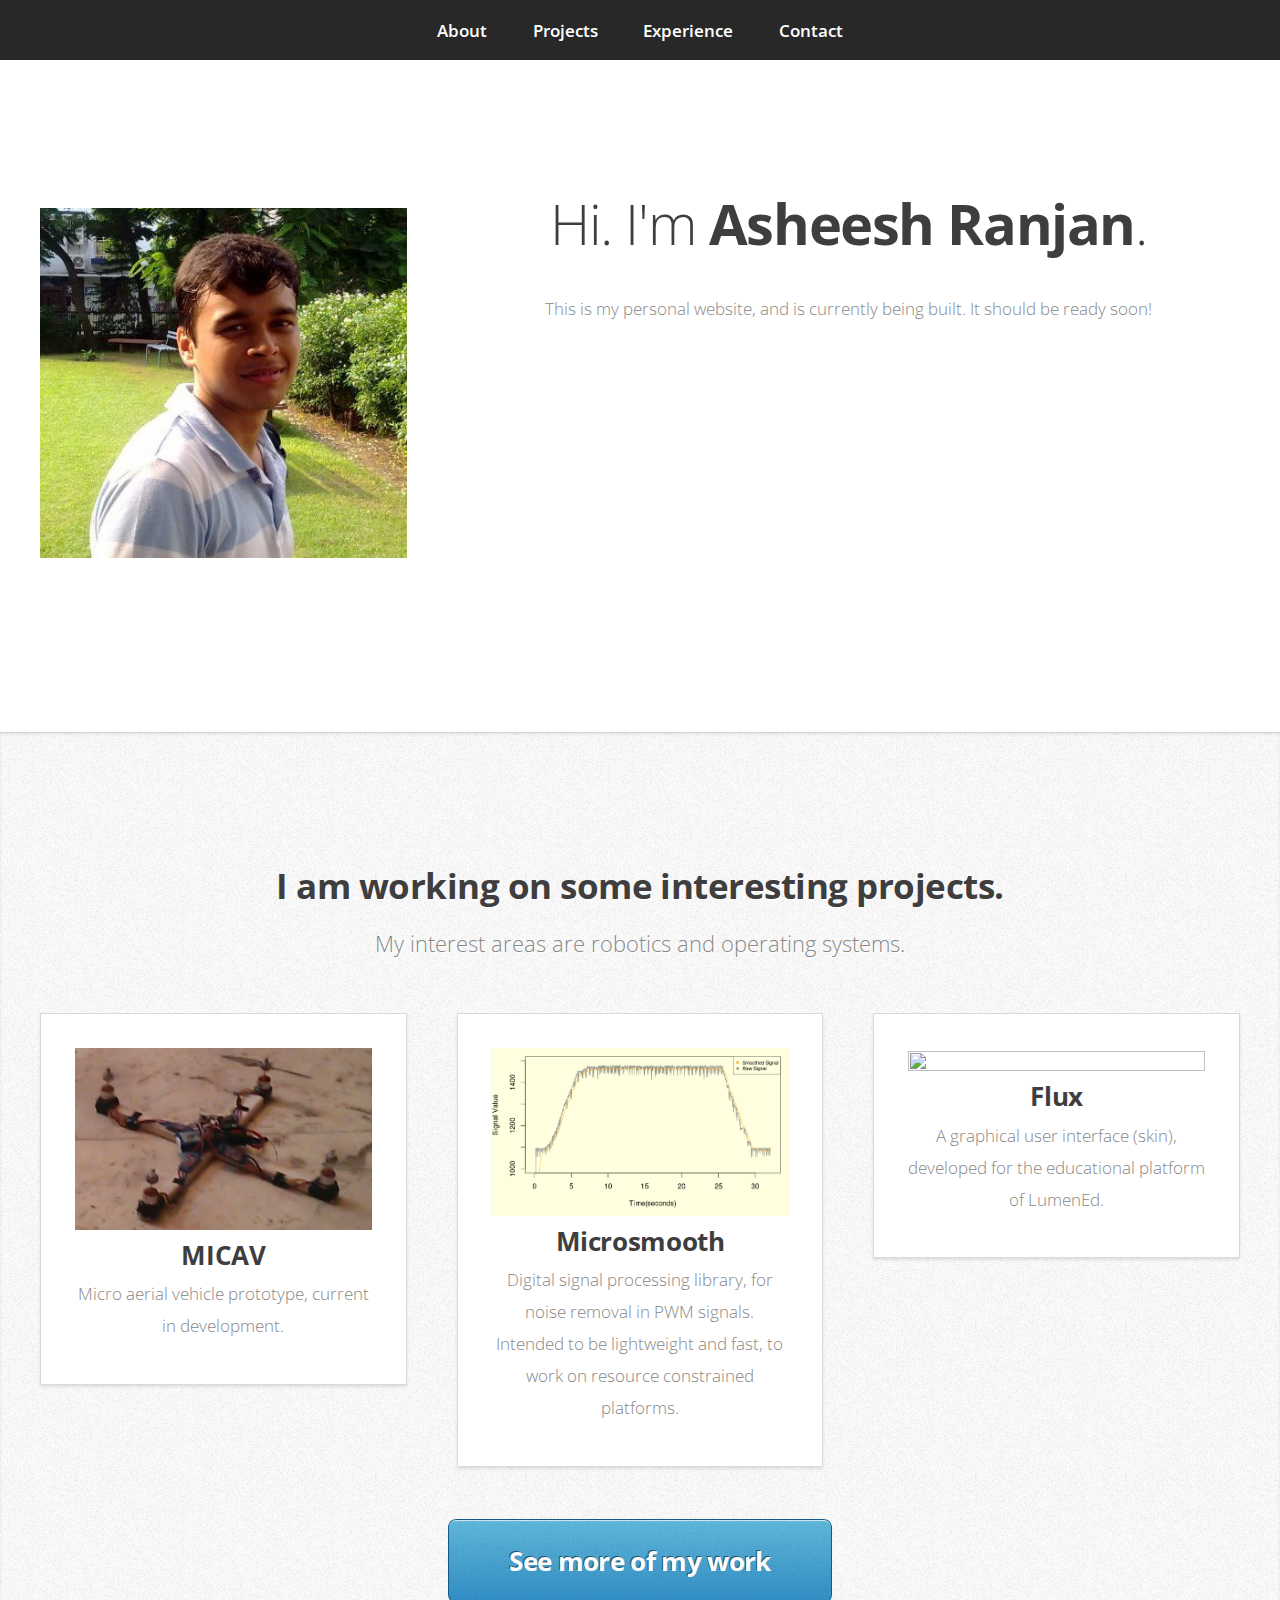
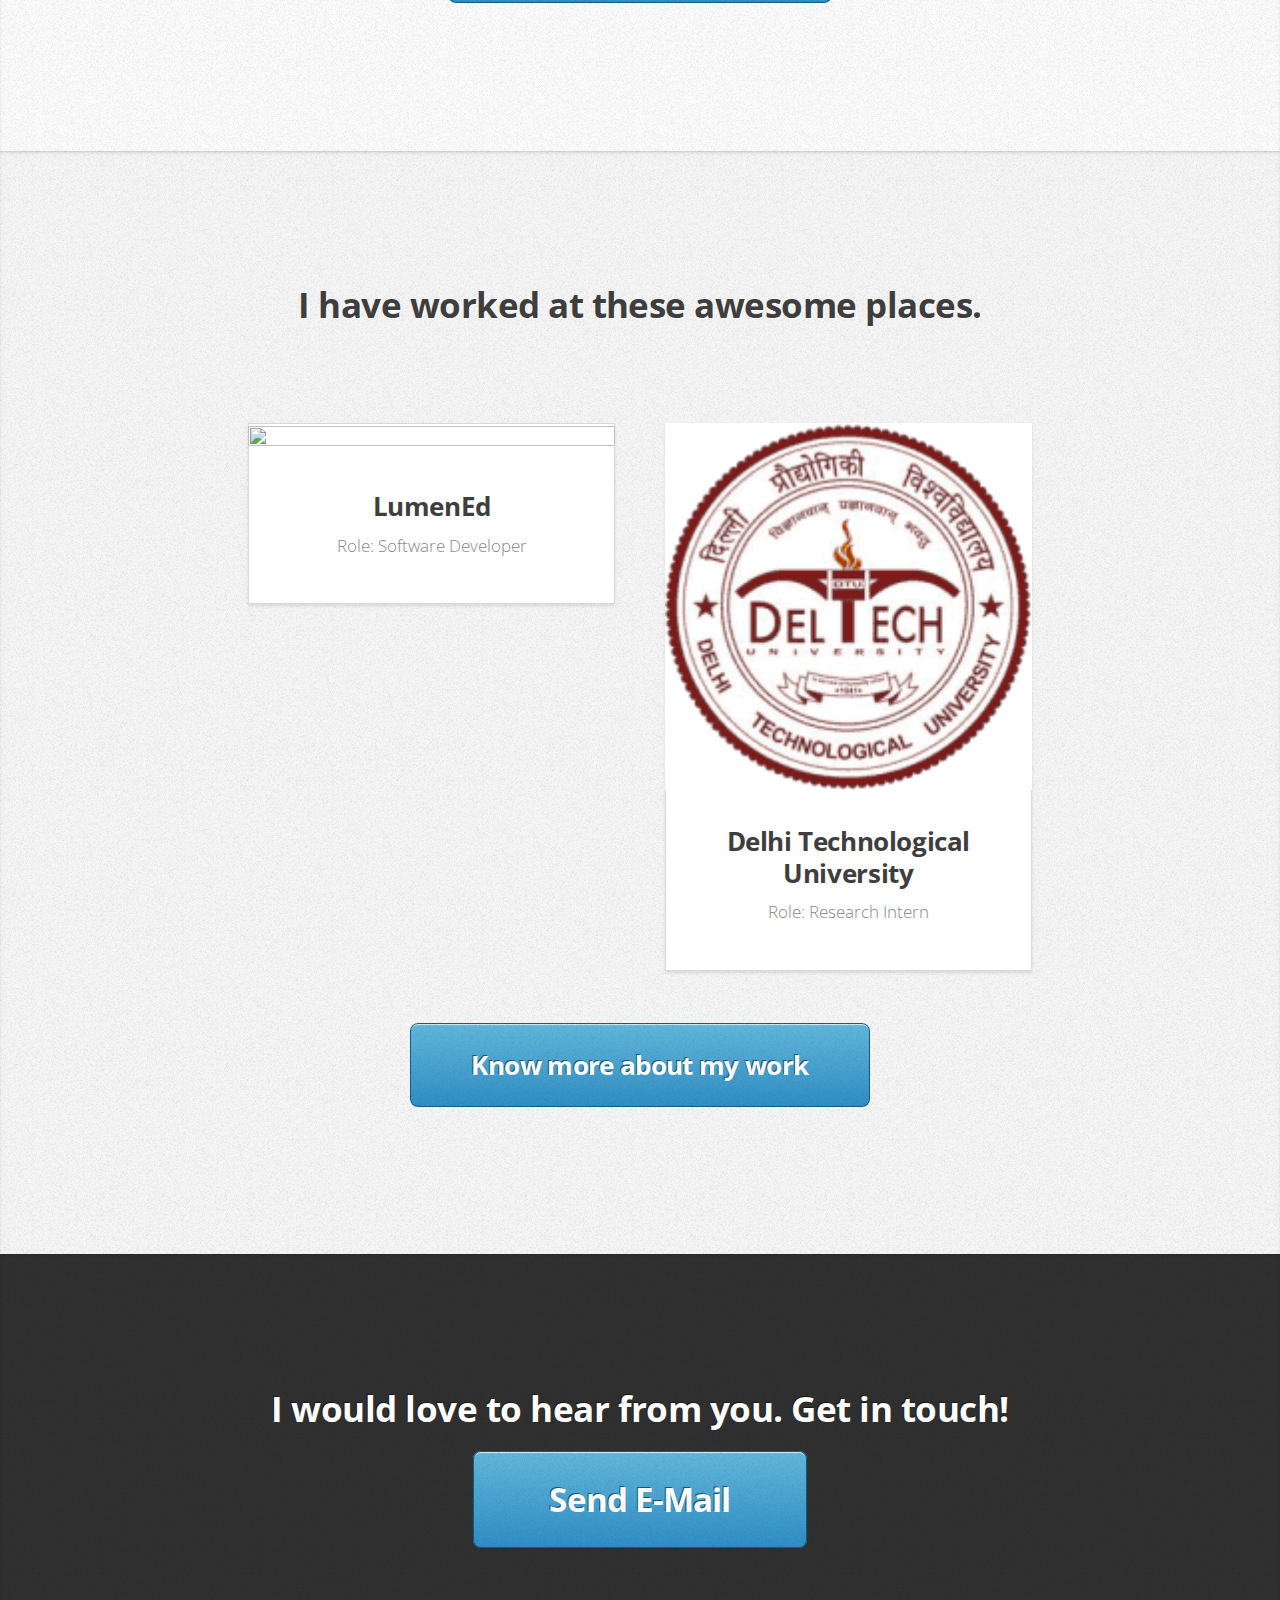
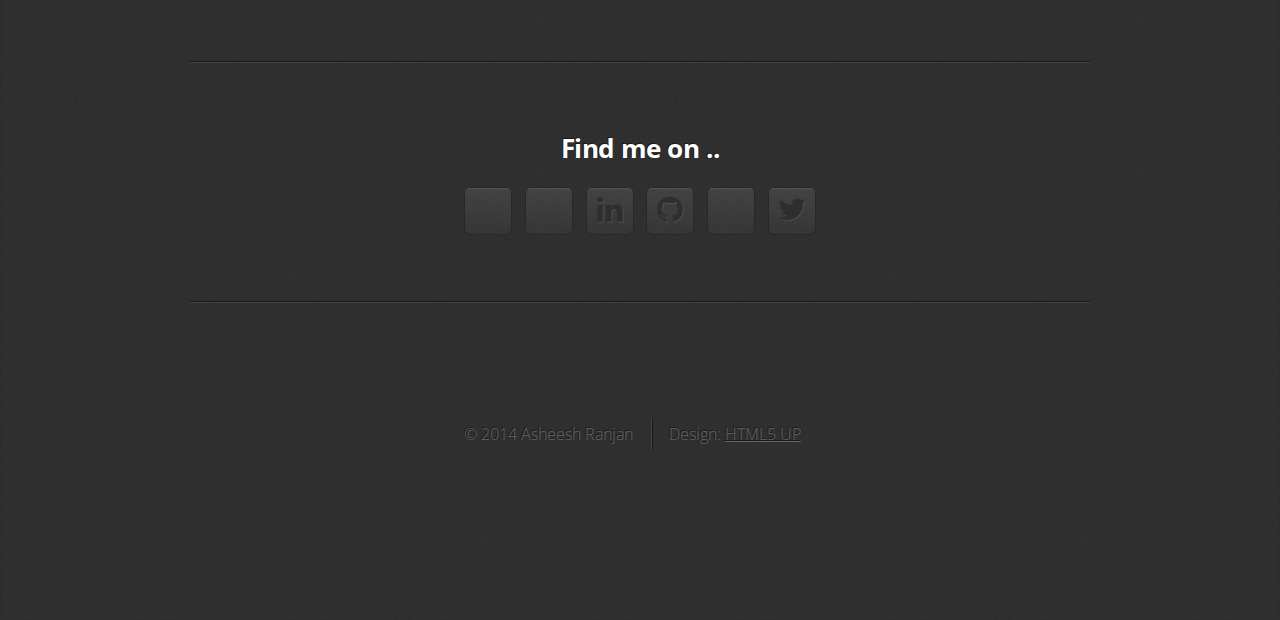
==== commit d1e34825: "Added short blurbs in each section" ====
--- a/index.html
+++ b/index.html
@@ -25,15 +25,15 @@
 			<nav id="nav">
 				<ul class="container">
 					<li><a href="#summary">About</a></li>
-					<li><a href="#research">Research</a></li>
-					<li><a href="#exp">Experience</a></li>
+					<li><a href="#projects">Projects</a></li>
+					<li><a href="#experience">Experience</a></li>
 					<li><a href="#contact">Contact</a></li>
 				</ul>
 			</nav>
 
 		<!-- Home -->
 			<div class="wrapper wrapper-style1 wrapper-first">
-				<article class="container" id="top">
+				<article class="container" id="summary">
 					<div class="row">
 						<div class="4u">
 							<span class="me image image-full"><img src="images/me.jpg" alt="" /></span>
@@ -44,128 +44,105 @@
 							</header>
 							<p>This is my personal website, and is currently being built. It should be ready soon!
 							</p>
-
-<!--<strong>Miniport</strong>, a free, fully responsive HTML5 site template designed by <a href="http://n33.co/">AJ</a> for <a href="http://html5up.net/">HTML5 UP</a> &amp; released under the <a href="http://html5up.net/license/">CCA license</a>.</p>-->
 <!--							<a href="#work" class="button button-big">Learn about what I do</a>-->
 						</div></center>
 					</div>
 				</article>
 			</div>
 
-		<!-- Research -->
-<!--			<div class="wrapper wrapper-style2">
-				<article id="research">
+		<!-- Projects -->
+			<div class="wrapper wrapper-style2">
+				<article id="projects">
 					<header>
-						<h2>I am working on some interesting projects</h2>
+						<h2>I am working on some interesting projects.</h2>
+						<span>My interest areas are robotics and operating systems.</span>
+					</header>
+					<div class="container">
+						<div class="row">
+							<div class="4u">
+								<section class="box box-style1">
+									<span class="fa featured image-full"></span><img src="images/quad.png" width="100%" height="100%" \>
+									<h3>MICAV</h3>
+									<p>Micro aerial vehicle prototype, current in development.</p>
+								</section>
+							</div>
+							<div class="4u">
+								<section class="box box-style1">
+									<span class="fa featured image-full"></span><img src="images/sampleplot.png" width="100%" height="100%" \>
+									<h3>Microsmooth</h3>
+									<p>Digital signal processing library, for noise removal in PWM signals. Intended to be lightweight and fast, to work on resource constrained platforms.</p>
+								</section>
+							</div>
+							<div class="4u">
+								<section class="box box-style1">
+									<span class="fa featured image-full"></span><img src="https://raw.githubusercontent.com/asheeshr/skin.flux/master/_screenshots/screenshot001.png" height="100%" width="100%">
+									<h3>Flux</h3>
+									<p>A graphical user interface (skin), developed for the educational platform of LumenEd.</p>
+								</section>
+							</div>
+						</div>
+					</div>
+					<footer>
+<!--						<p>Lorem ipsum dolor sit sapien vestibulum ipsum primis?</p>-->
+						<a href="#portfolio" class="button button-big">See more of my work</a>
+					</footer>
+				</article>
+			</div>
+
+		<!-- Experience -->
+			<div class="wrapper wrapper-style3">
+				<article id="experience">
+					<header>
+						<h2>I have worked at these awesome places.</h2>
 						<span></span>
 					</header>
 					<div class="container">
 						<div class="row">
-							<div class="4u">
-								<section class="box box-style1">
-									<span class="fa featured fa-comments-o"></span>
-									<h3>Consequat lorem</h3>
-									<p>Ornare nulla proin odio consequat sapien vestibulum ipsum primis sed amet consequat lorem dolore.</p>
-								</section>
-							</div>
-							<div class="4u">
-								<section class="box box-style1">
-									<span class="fa featured fa-file-o"></span>
-									<h3>Lorem dolor tempus</h3>
-									<p>Ornare nulla proin odio consequat sapien vestibulum ipsum primis sed amet consequat lorem dolore.</p>
-								</section>
-							</div>
-							<div class="4u">
-								<section class="box box-style1">
-									<span class="fa featured fa-thumbs-o-up"></span>
-									<h3>Feugiat posuere</h3>
-									<p>Ornare nulla proin odio consequat sapien vestibulum ipsum primis sed amet consequat lorem dolore.</p>
-								</section>
-							</div>
-						</div>
-					</div>
-					<footer>
-						<p>Lorem ipsum dolor sit sapien vestibulum ipsum primis?</p>
-						<a href="#portfolio" class="button button-big">See some of my recent work</a>
-					</footer>
-				</article>
-			</div>
-
-		<!-- Portfolio -->
-<!--			<div class="wrapper wrapper-style3">
-				<article id="portfolio">
-					<header>
-						<h2>Awesome work makes happy clients.</h2>
-						<span>Proin odio consequat  sapien vestibulum ipsum primis sed amet consequat lorem dolore feugiat lorem ipsum dolore.</span>
-					</header>
-					<div class="container">
-						<div class="row">
 							<div class="12u">
 							</div>
 						</div>
 						<div class="row">
-							<div class="4u">
-								<article class="box box-style2">
-									<a href="http://flypixel.com/generic-smartphone/8949517882265310" class="image image-full"><img src="images/portfolio01.jpg" alt="" /></a>
-									<h3><a href="http://flypixel.com/generic-smartphone/8949517882265310">Magna feugiat</a></h3>
-									<p>Ornare nulla proin odio consequat.</p>
+						  <div class="2u"></div>
+							<div class="4u">
+								<article class="box box-style1">
+									<a href="http://lumened.org/" class="image image-full"><img src="http://lumened.org/img/logo.png" alt="" height="100%" /></a>
+									<h3><a href="http://lumened.org/img/logo.png">LumenEd</a></h3>
+									<p>Role: Software Developer</p>
 								</article>
 							</div>
 							<div class="4u">
-								<article class="box box-style2">
-									<a href="http://flypixel.com/n33" class="image image-full"><img src="images/portfolio02.jpg" alt="" /></a>
-									<h3><a href="http://flypixel.com/n33">Veroeros primis</a></h3>
-									<p>Ornare nulla proin odio consequat.</p>
+								<article class="box box-style1">
+									<a href="http://www.dce.edu/" class="image image-full"><img src="images/logo.png" alt="" height="100%" /></a>
+									<h3><a href="http://www.dce.edu/">Delhi Technological University</a></h3>
+									<p>Role: Research Intern</p>
 								</article>
 							</div>
-							<div class="4u">
+<!--							<div class="4u">
 								<article class="box box-style2">
 									<a href="http://flypixel.com/wood-ui-kit/3574765984616310" class="image image-full"><img src="images/portfolio03.jpg" alt="" /></a>
 									<h3><a href="http://flypixel.com/wood-ui-kit/3574765984616310">Lorem ipsum</a></h3>
 									<p>Ornare nulla proin odio consequat.</p>
 								</article>
-							</div>
-						</div>
-						<div class="row">
-							<div class="4u">
-								<article class="box box-style2">
-									<a href="http://flypixel.com/n33-pattern-set-1/3522389001865317" class="image image-full"><img src="images/portfolio04.jpg" alt="" /></a>
-									<h3><a href="http://flypixel.com/n33-pattern-set-1/3522389001865317">Tempus dolore</a></h3>
-									<p>Ornare nulla proin odio consequat.</p>
-								</article>
-							</div>
-							<div class="4u">
-								<article class="box box-style2">
-									<a href="http://flypixel.com/cityscape/9803996277226316" class="image image-full"><img src="images/portfolio05.jpg" alt="" /></a>
-									<h3><a href="http://flypixel.com/cityscape/9803996277226316">Feugiat aliquam</a></h3>
-									<p>Ornare nulla proin odio consequat.</p>
-								</article>
-							</div>
-							<div class="4u">
-								<article class="box box-style2">
-									<a href="http://flypixel.com/n33" class="image image-full"><img src="images/portfolio06.jpg" alt="" /></a>
-									<h3><a href="http://flypixel.com/n33">Sed amet ornare</a></h3>
-									<p>Ornare nulla proin odio consequat.</p>
-								</article>
-							</div>
+							</div>-->
+						  <div class="2u"></div>
 						</div>
 					</div>
 					<footer>
-						<p>Lorem ipsum dolor sit sapien vestibulum ipsum primis?</p>
-						<a href="#contact" class="button button-big">Get in touch with me</a>
+<!--						<p>Lorem ipsum dolor sit sapien vestibulum ipsum primis?</p>-->
+						<a href="#work" class="button button-big">Know more about my work</a>
 					</footer>
 				</article>
 			</div>
 
 		<!-- Contact -->
-<!--			<div class="wrapper wrapper-style4">
+			<div class="wrapper wrapper-style4">
 				<article id="contact" class="container small">
 					<header>
-						<h2>Want to hire me? Get in touch!</h2>
-						<span>Ornare nulla proin odio consequat sapien vestibulum ipsum sed lorem.</span>
+						<h2>I would love to hear from you. Get in touch!</h2>
+						<span><a href="mailto:ashrj@outlook.com" target="_top" class="button button-big">Send E-Mail</a></strong></span>
 					</header>
 					<div>
-						<div class="row">
+<!--						<div class="row">
 							<div class="12u">
 								<form method="post" action="#">
 									<div>
@@ -196,40 +173,37 @@
 									</div>
 								</form>
 							</div>
-						</div>
+						</div>-->
 						<div class="row">
 							<div class="12u">
 								<hr />
-								<h3>Find me on ...</h3>
+								<h3>Find me on ..</h3>
 								<ul class="social">
-									<li class="twitter"><a href="http://twitter.com/n33co" class="fa fa-twitter"><span>Twitter</span></a></li>
-									<li class="facebook"><a href="#" class="fa fa-facebook"><span>Facebook</span></a></li>
-									<li class="dribbble"><a href="http://dribbble.com/n33" class="fa fa-dribbble"><span>Dribbble</span></a></li>
-									<li class="linkedin"><a href="#" class="fa fa-linkedin"><span>LinkedIn</span></a></li>
-									<li class="tumblr"><a href="#" class="fa fa-tumblr"><span>Tumblr</span></a></li>
-									<li class="googleplus"><a href="#" class="fa fa-google-plus"><span>Google+</span></a></li>
-									<li class="github"><a href="http://github.com/n33" class="fa fa-github"><span>Github</span></a></li>
+									<li class="stackexchange"><a href="http://stackexchange.com/users/1609527/asheeshr" class="fa fa-stackexchange"><span>Stack Exchange</span></a></li>						
+									<li class="quora"><a href="https://www.quora.com/Asheesh-Ranjan" class="fa fa-quora"><span>Quora</span></a></li>
+
+<!--									<li class="facebook"><a href="#" class="fa fa-facebook"><span>Facebook</span></a></li>-->
+									<li class="linkedin"><a href="http://www.linkedin.com/in/asheeshranjan" class="fa fa-linkedin"><span>LinkedIn</span></a></li>
+<!--									<li class="tumblr"><a href="#" class="fa fa-tumblr"><span>Tumblr</span></a></li>-->
+<!--									<li class="googleplus"><a href="#" class="fa fa-google-plus"><span>Google+</span></a></li>-->
+									<li class="github"><a href="http://github.com/asheeshr" class="fa fa-github"><span>Github</span></a></li>
 									<!--
 									<li class="rss"><a href="#" class="fa fa-rss"><span>RSS</span></a></li>
-									<li class="instagram"><a href="#" class="fa fa-instagram"><span>Instagram</span></a></li>
 									<li class="foursquare"><a href="#" class="fa fa-foursquare"><span>Foursquare</span></a></li>
 									<li class="skype"><a href="#" class="fa fa-skype"><span>Skype</span></a></li>
 									<li class="soundcloud"><a href="#" class="fa fa-soundcloud"><span>Soundcloud</span></a></li>
-									<li class="youtube"><a href="#" class="fa fa-youtube"><span>YouTube</span></a></li>
-									<li class="blogger"><a href="#" class="fa fa-blogger"><span>Blogger</span></a></li>
-									<li class="flickr"><a href="#" class="fa fa-flickr"><span>Flickr</span></a></li>
-									<li class="vimeo"><a href="#" class="fa fa-vimeo"><span>Vimeo</span></a></li>
-									-->
-<!--								</ul>
+									<li class="youtube"><a href="#" class="fa fa-youtube"><span>YouTube</span></a></li>-->
+									<li class="blogger"><a href="http://thecodeofmylife.blogspot.in/" class="fa fa-blogger"><span>Blogger</span></a></li>
+									<li class="twitter"><a href="http://twitter.com/asheesh_r" class="fa fa-twitter"><span>Twitter</span></a></li>
+								</ul>
 								<hr />
-							</div>-->
+							</div>
 						</div>
 					</div>
 					<footer>
 						<ul id="copyright">
 							<li>&copy; 2014 Asheesh Ranjan</li>
-<!--							<li>Images: <a href="http://fotogrph.com">fotogrph</a></li>
-							<li>Design: <a href="http://html5up.net/">HTML5 UP</a></li>-->
+							<li>Design: <a href="http://html5up.net/">HTML5 UP</a></li>
 						</ul>
 					</footer>
 				</article>
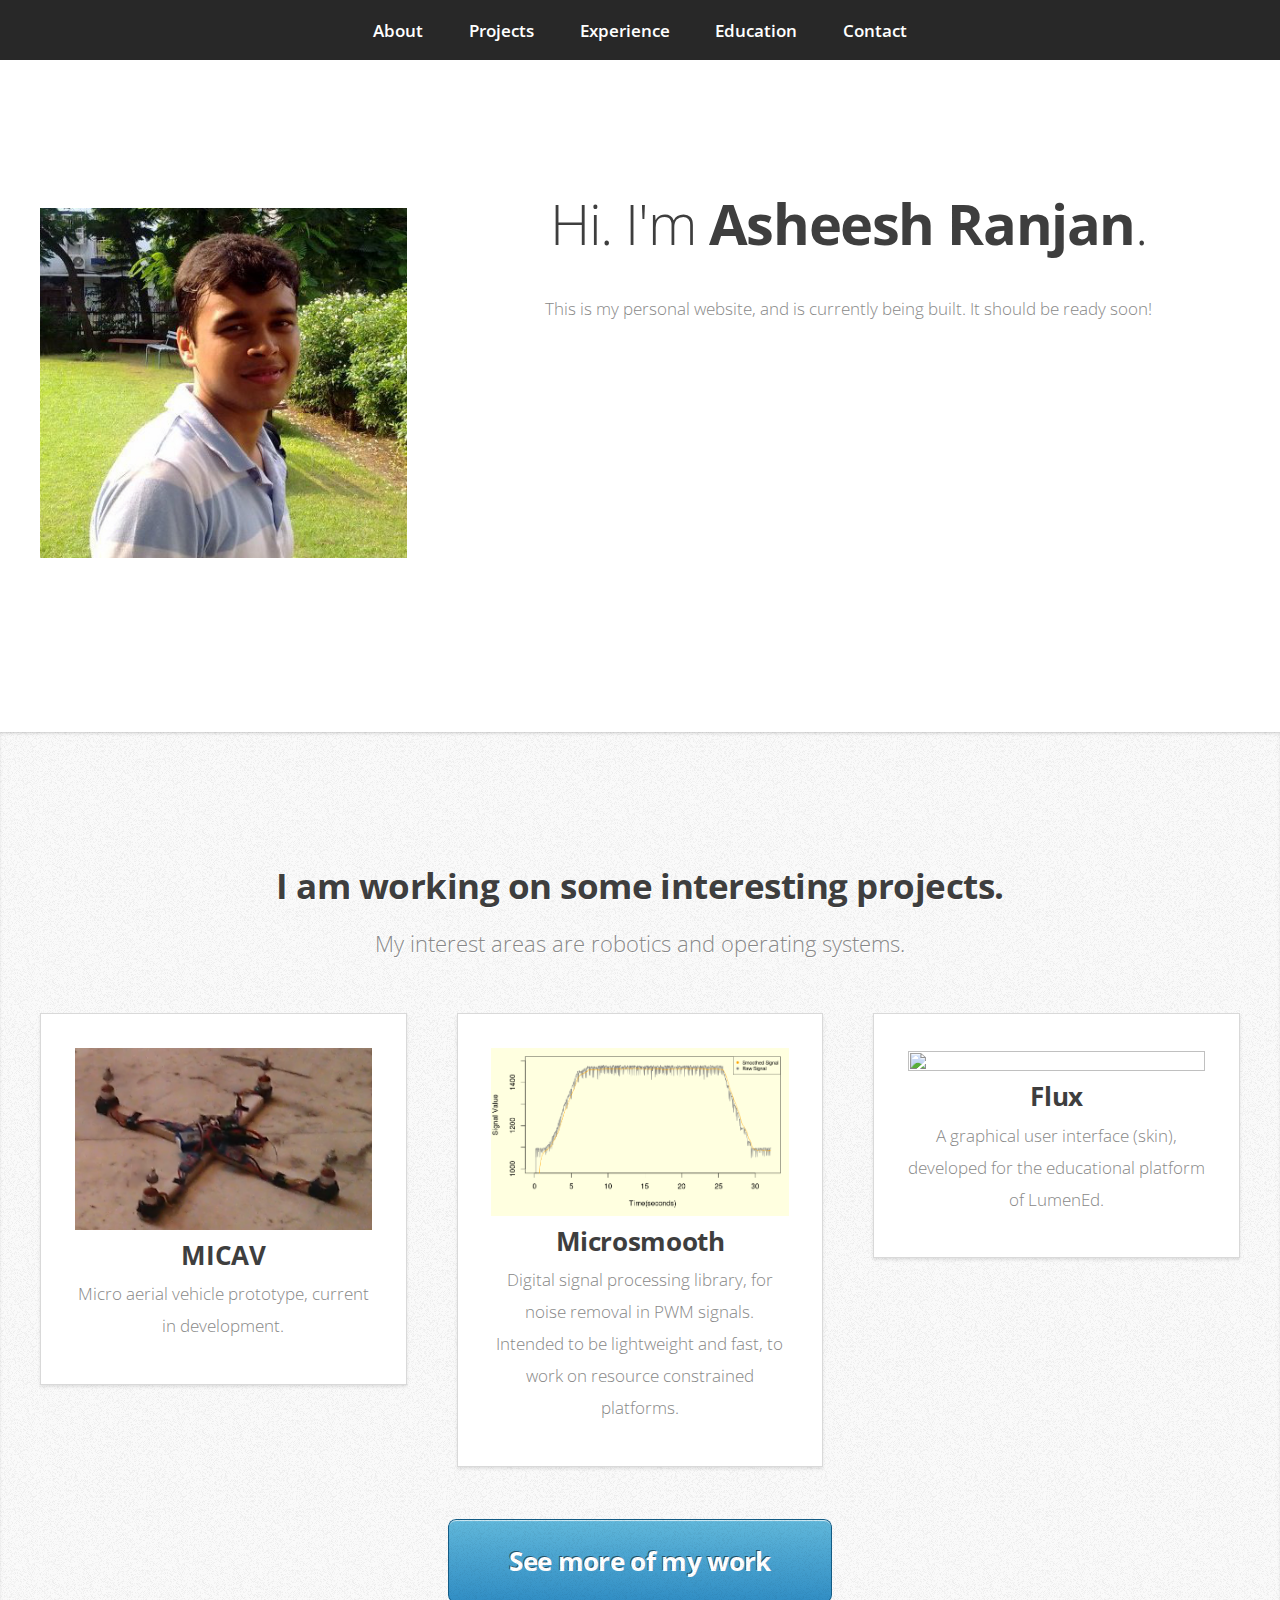
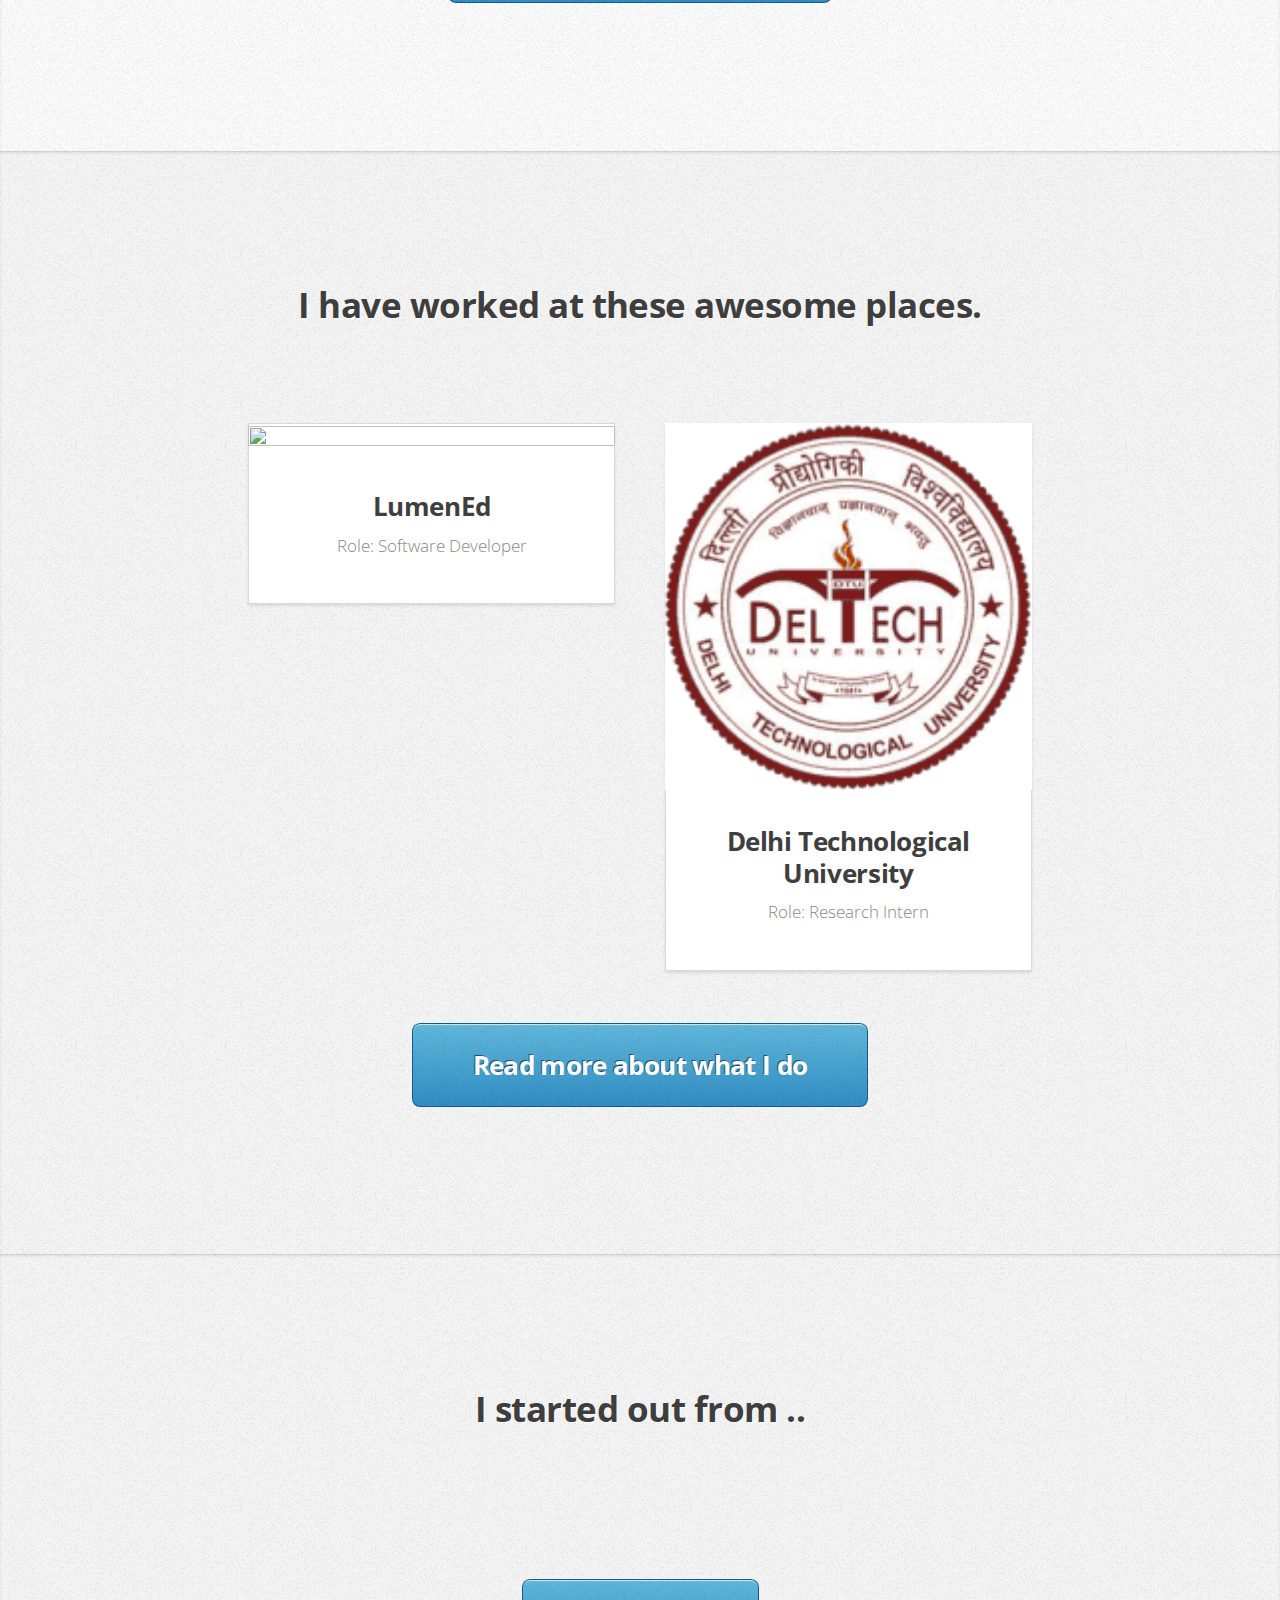
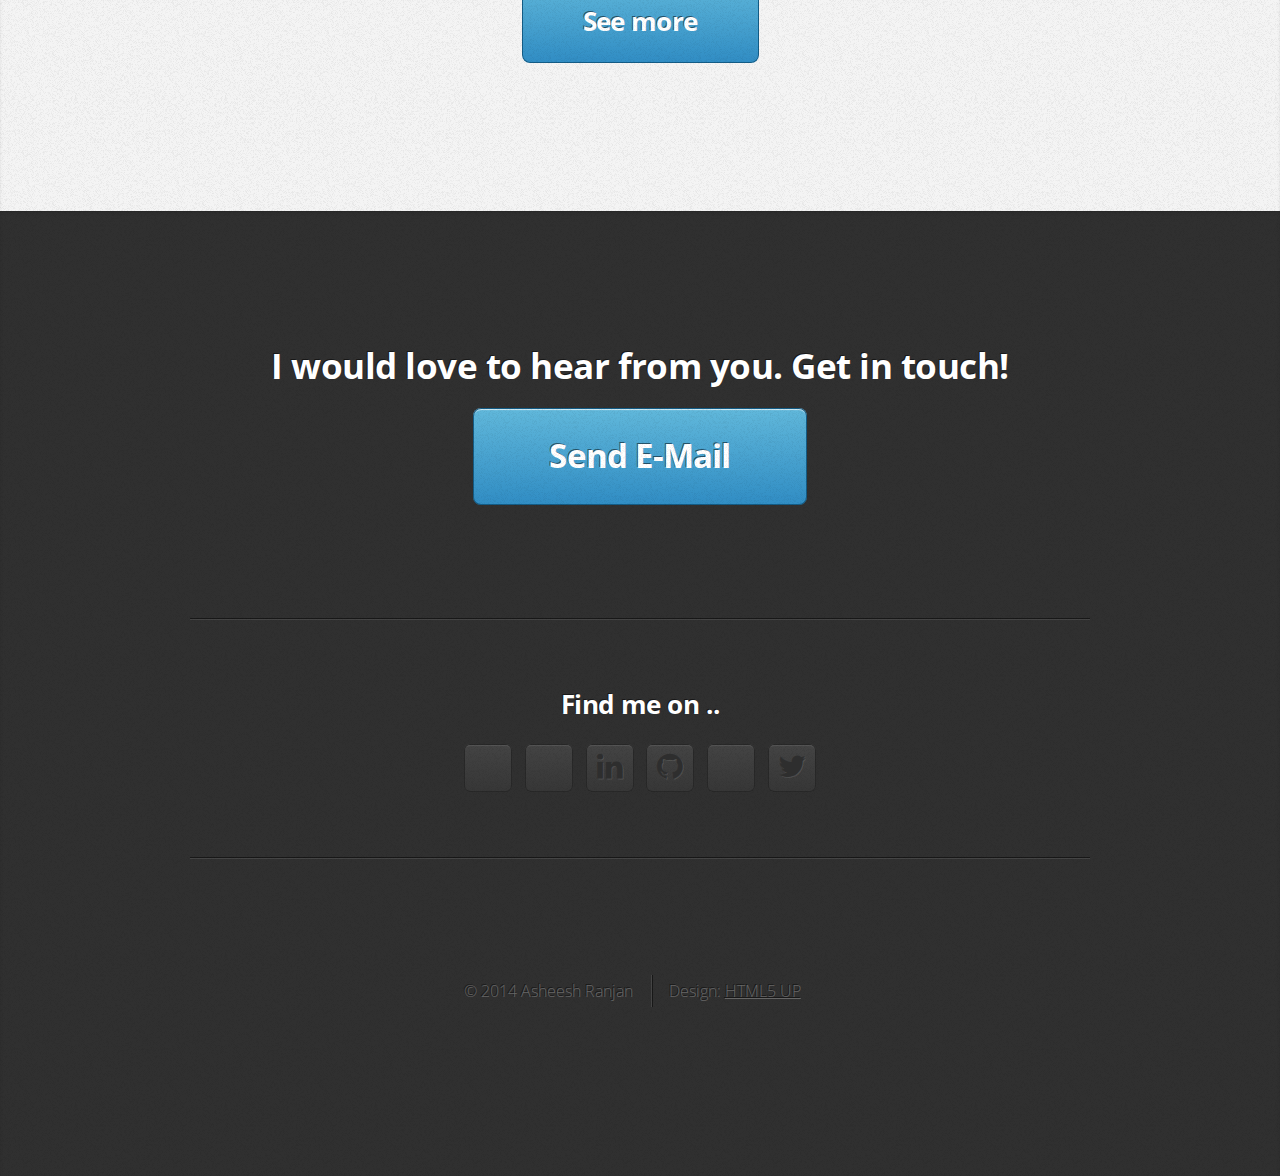
==== commit f442a146: "Modified nav bar. Added templates for education, experience, projects" ====
--- a/index.html
+++ b/index.html
@@ -27,6 +27,7 @@
 					<li><a href="#summary">About</a></li>
 					<li><a href="#projects">Projects</a></li>
 					<li><a href="#experience">Experience</a></li>
+					<li><a href="#education">Education</a></li>
 					<li><a href="#contact">Contact</a></li>
 				</ul>
 			</nav>
@@ -44,7 +45,7 @@
 							</header>
 							<p>This is my personal website, and is currently being built. It should be ready soon!
 							</p>
-<!--							<a href="#work" class="button button-big">Learn about what I do</a>-->
+<!--							<a href="education.html" class="button button-big">Read my story</a>-->
 						</div></center>
 					</div>
 				</article>
@@ -84,7 +85,7 @@
 					</div>
 					<footer>
 <!--						<p>Lorem ipsum dolor sit sapien vestibulum ipsum primis?</p>-->
-						<a href="#portfolio" class="button button-big">See more of my work</a>
+						<a href="projects.html" class="button button-big">See more of my work</a>
 					</footer>
 				</article>
 			</div>
@@ -129,7 +130,52 @@
 					</div>
 					<footer>
 <!--						<p>Lorem ipsum dolor sit sapien vestibulum ipsum primis?</p>-->
-						<a href="#work" class="button button-big">Know more about my work</a>
+<a href="experience.html" class="button button-big">Read more about what I do</a>
+					</footer>
+				</article>
+			</div>
+
+		<!-- Education -->
+			<div class="wrapper wrapper-style3">
+				<article id="education">
+					<header>
+						<h2>I started out from ..</h2>
+						<span></span>
+					</header>
+					<div class="container">
+						<div class="row">
+							<div class="12u">
+							</div>
+						</div>
+						<div class="row">
+						  <div class="2u"></div>
+							<div class="4u">
+<!--								<article class="box box-style1">
+									<a href="http://lumened.org/" class="image image-full"><img src="http://lumened.org/img/logo.png" alt="" height="100%" /></a>
+									<h3><a href="http://lumened.org/img/logo.png">LumenEd</a></h3>
+									<p>Role: Software Developer</p>
+								</article>-->
+							</div>
+							<div class="4u">
+<!--								<article class="box box-style1">
+									<a href="http://www.dce.edu/" class="image image-full"><img src="images/logo.png" alt="" height="100%" /></a>
+									<h3><a href="http://www.dce.edu/">Delhi Technological University</a></h3>
+									<p>Role: Research Intern</p>
+								</article>-->
+							</div>
+<!--							<div class="4u">
+								<article class="box box-style2">
+									<a href="http://flypixel.com/wood-ui-kit/3574765984616310" class="image image-full"><img src="images/portfolio03.jpg" alt="" /></a>
+									<h3><a href="http://flypixel.com/wood-ui-kit/3574765984616310">Lorem ipsum</a></h3>
+									<p>Ornare nulla proin odio consequat.</p>
+								</article>
+							</div>-->
+						  <div class="2u"></div>
+						</div>
+					</div>
+					<footer>
+<!--						<p>Lorem ipsum dolor sit sapien vestibulum ipsum primis?</p>-->
+<a href="education.html" class="button button-big">See more</a>
 					</footer>
 				</article>
 			</div>
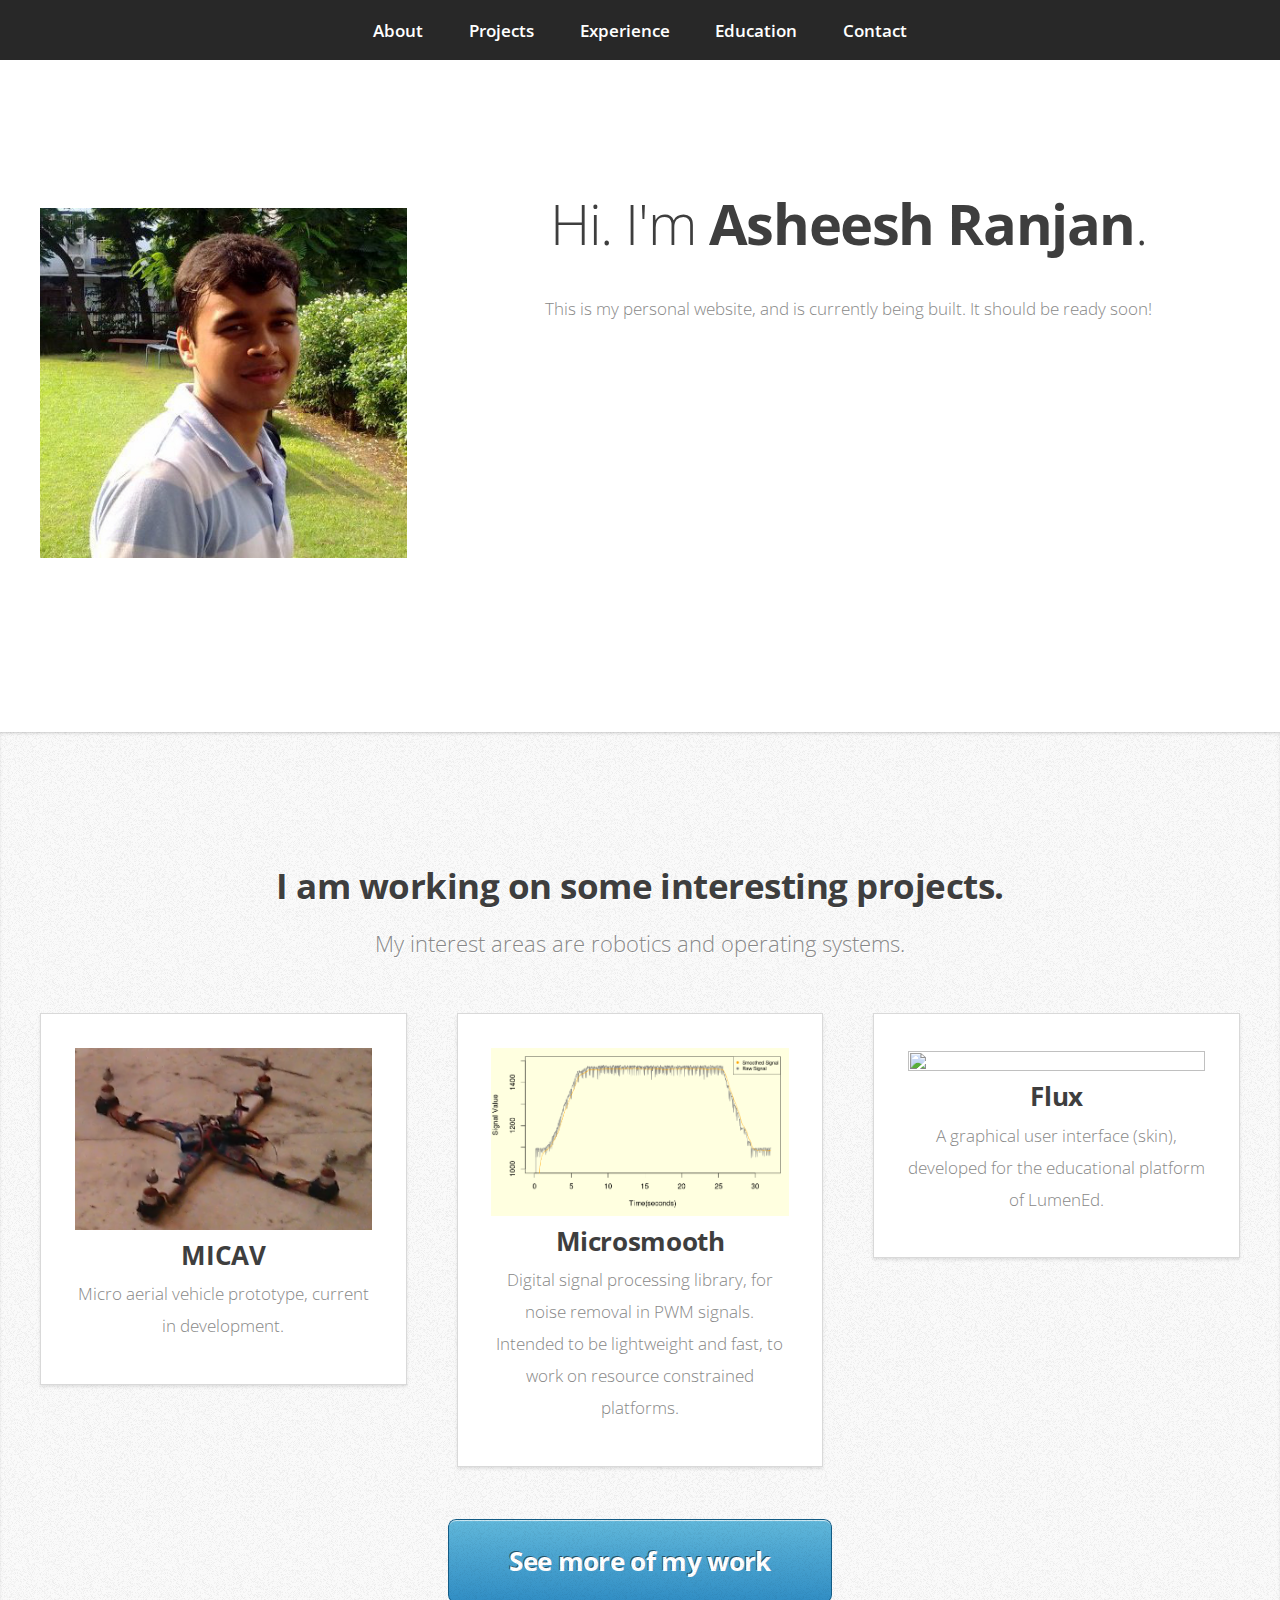
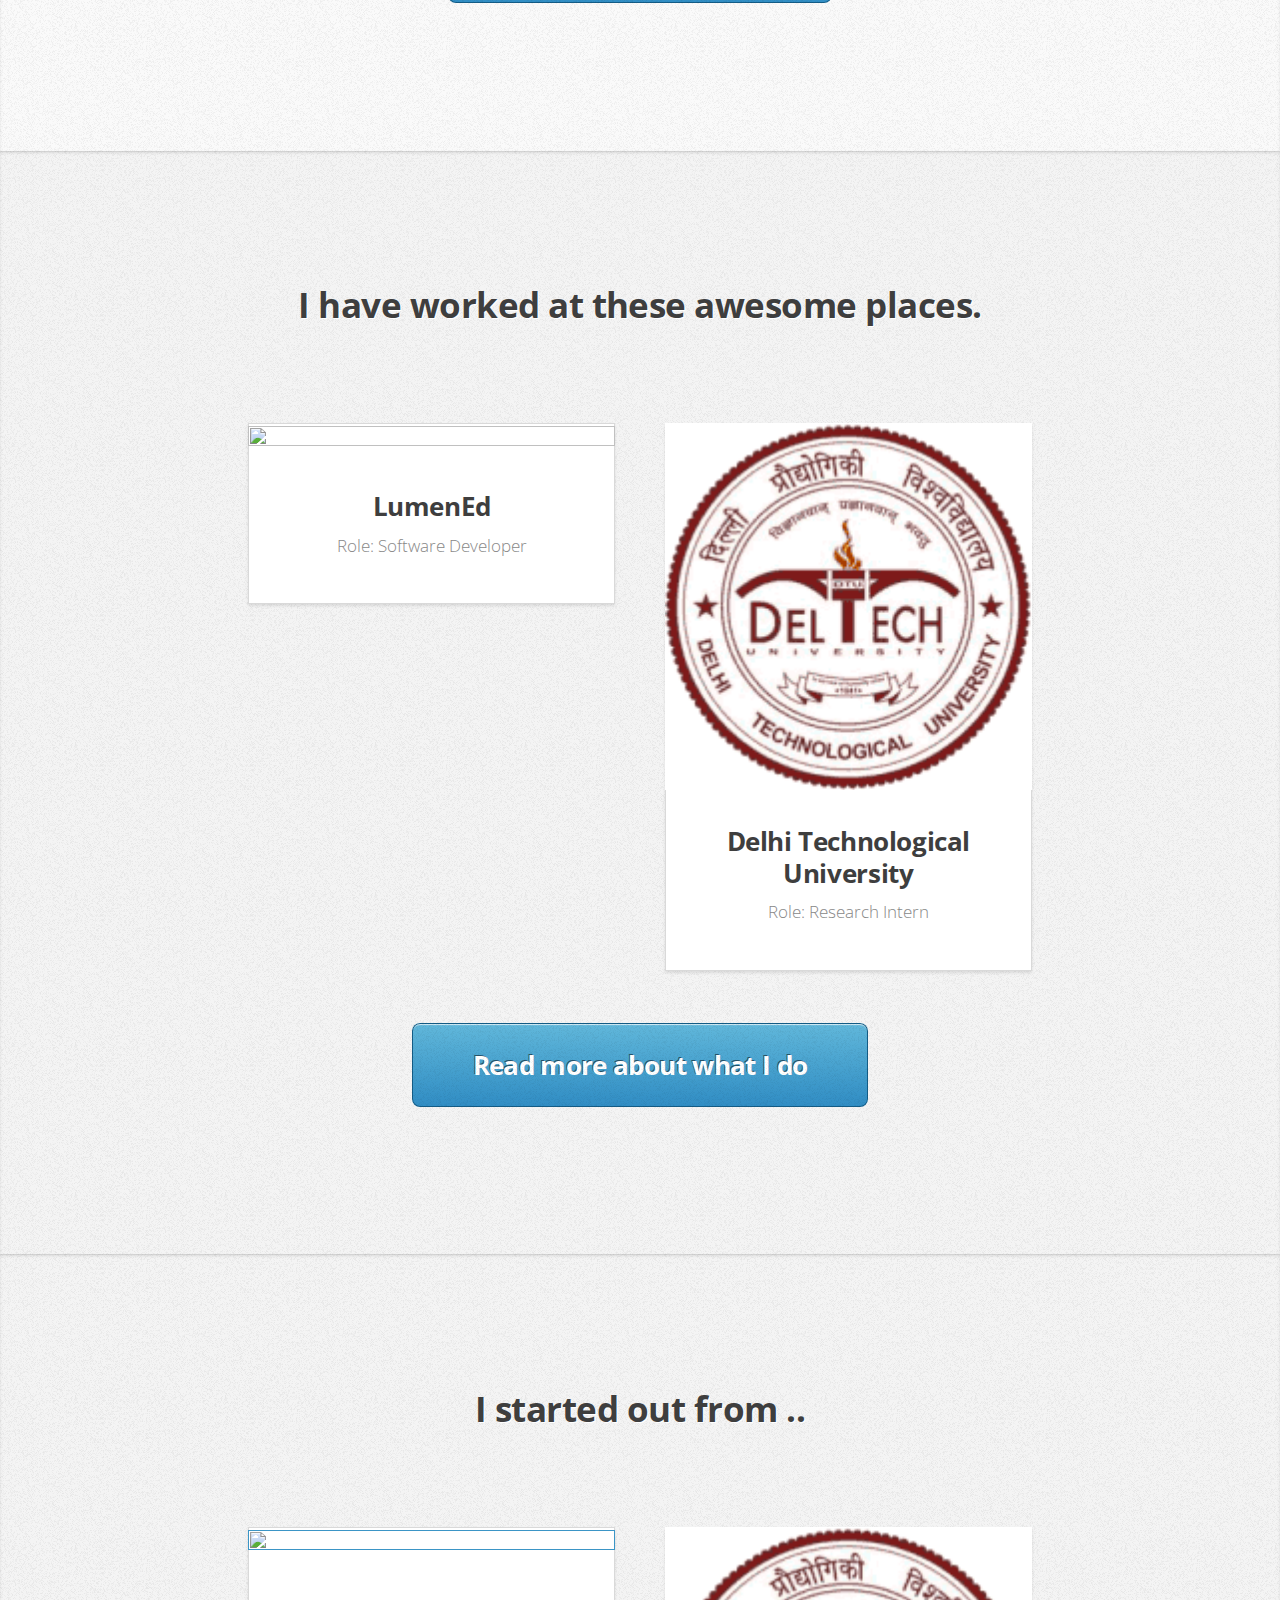
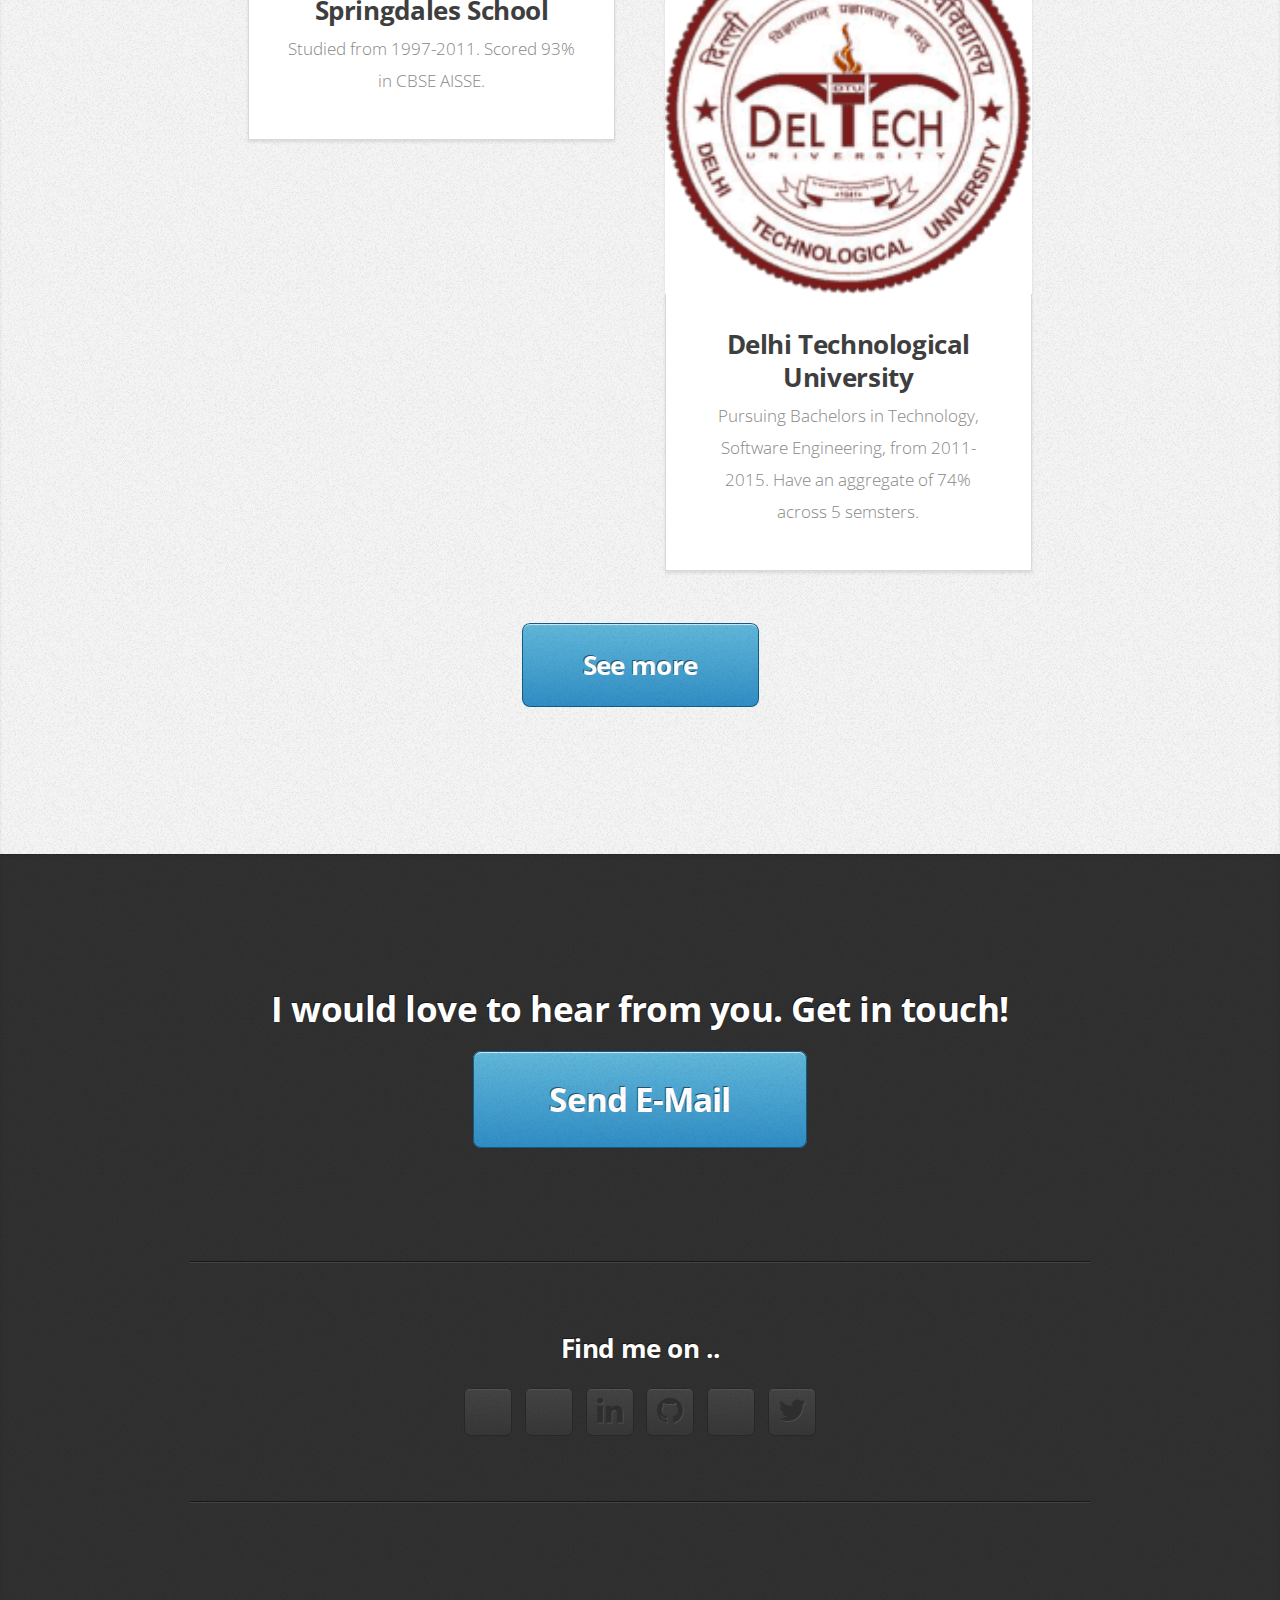
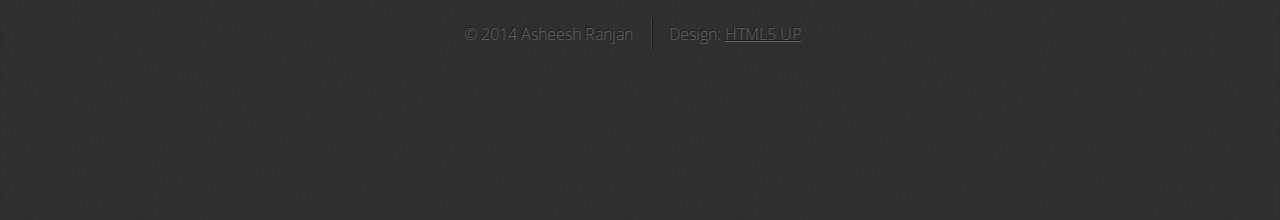
==== commit 08441145: "Added education section on homepage" ====
--- a/index.html
+++ b/index.html
@@ -143,35 +143,27 @@
 						<span></span>
 					</header>
 					<div class="container">
-						<div class="row">
-							<div class="12u">
-							</div>
-						</div>
-						<div class="row">
-						  <div class="2u"></div>
-							<div class="4u">
-<!--								<article class="box box-style1">
-									<a href="http://lumened.org/" class="image image-full"><img src="http://lumened.org/img/logo.png" alt="" height="100%" /></a>
-									<h3><a href="http://lumened.org/img/logo.png">LumenEd</a></h3>
-									<p>Role: Software Developer</p>
-								</article>-->
-							</div>
-							<div class="4u">
-<!--								<article class="box box-style1">
-									<a href="http://www.dce.edu/" class="image image-full"><img src="images/logo.png" alt="" height="100%" /></a>
-									<h3><a href="http://www.dce.edu/">Delhi Technological University</a></h3>
-									<p>Role: Research Intern</p>
-								</article>-->
-							</div>
-<!--							<div class="4u">
-								<article class="box box-style2">
-									<a href="http://flypixel.com/wood-ui-kit/3574765984616310" class="image image-full"><img src="images/portfolio03.jpg" alt="" /></a>
-									<h3><a href="http://flypixel.com/wood-ui-kit/3574765984616310">Lorem ipsum</a></h3>
-									<p>Ornare nulla proin odio consequat.</p>
-								</article>
-							</div>-->
-						  <div class="2u"></div>
-						</div>
+					  <div class="row"> 
+					    <div class="12u"></div>
+					  </div>
+					  <div class="row">
+					    <div class="2u"></div>
+					    <div class="4u">
+					      <article class="box box-style1">
+						<a href="" class="image image-full"><img src="" alt="" height="100%" /></a>
+						<h3><a href="">Springdales School</a></h3>
+						<p>Studied from 1997-2011. Scored 93% in CBSE AISSE.</p>
+					      </article>
+					    </div>
+					    <div class="4u">
+					      <article class="box box-style1">
+						<a href="http://www.dce.edu/" class="image image-full"><img src="images/logo.png" alt="" height="100%" /></a>
+						<h3><a href="http://www.dce.edu/">Delhi Technological University</a></h3>
+						<p>Pursuing Bachelors in Technology, Software Engineering, from 2011-2015. Have an aggregate of 74% across 5 semsters.</p>
+					      </article>
+					    </div>
+					    <div class="2u"></div>
+					  </div>
 					</div>
 					<footer>
 <!--						<p>Lorem ipsum dolor sit sapien vestibulum ipsum primis?</p>-->
--- a/css/style.css
+++ b/css/style.css
@@ -637,6 +637,8 @@
 		.fa-rss:before{content:"\f09e"}
 		.fa-hdd-o:before{content:"\f0a0"}
 		.fa-bullhorn:before{content:"\f0a1"}
+		/* Add Quora, Blogger and Stack Exchange */
+
 		.fa-bell:before{content:"\f0f3"}
 		.fa-certificate:before{content:"\f0a3"}
 		.fa-hand-o-right:before{content:"\f0a4"}
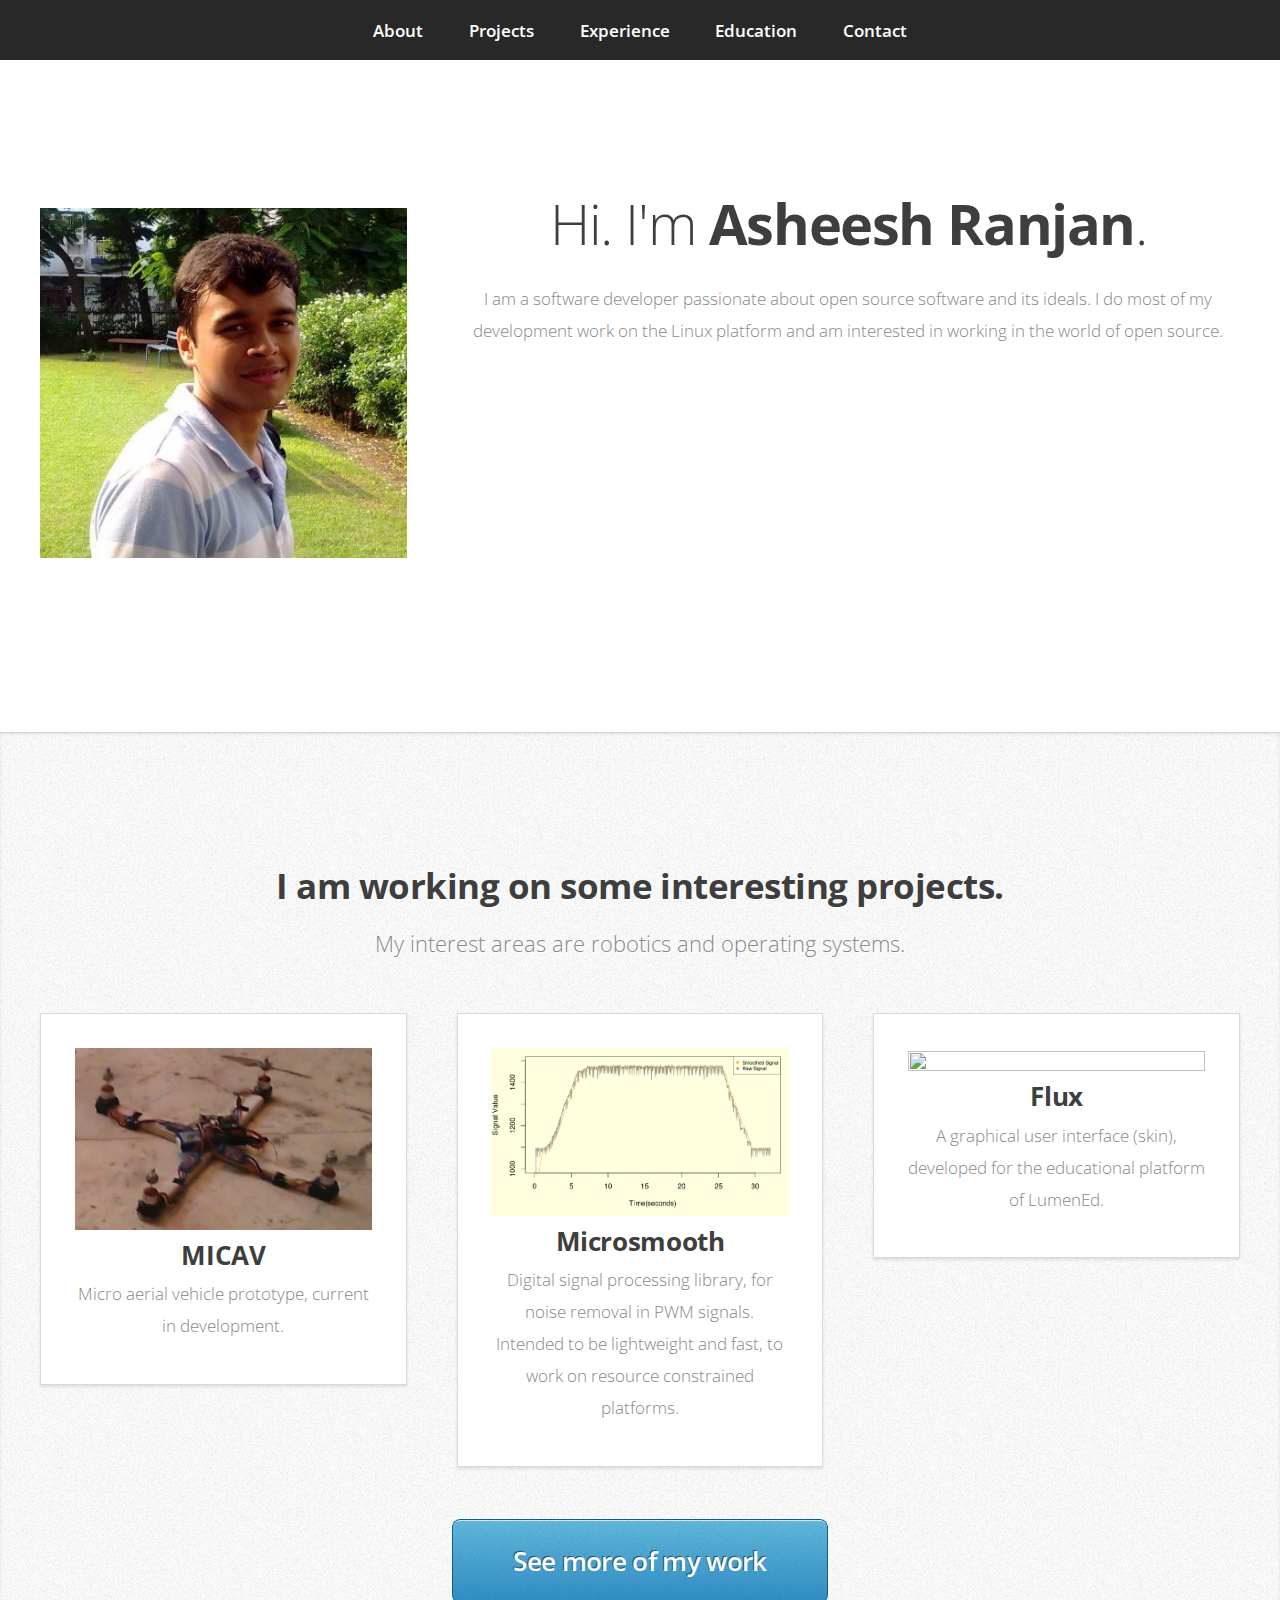
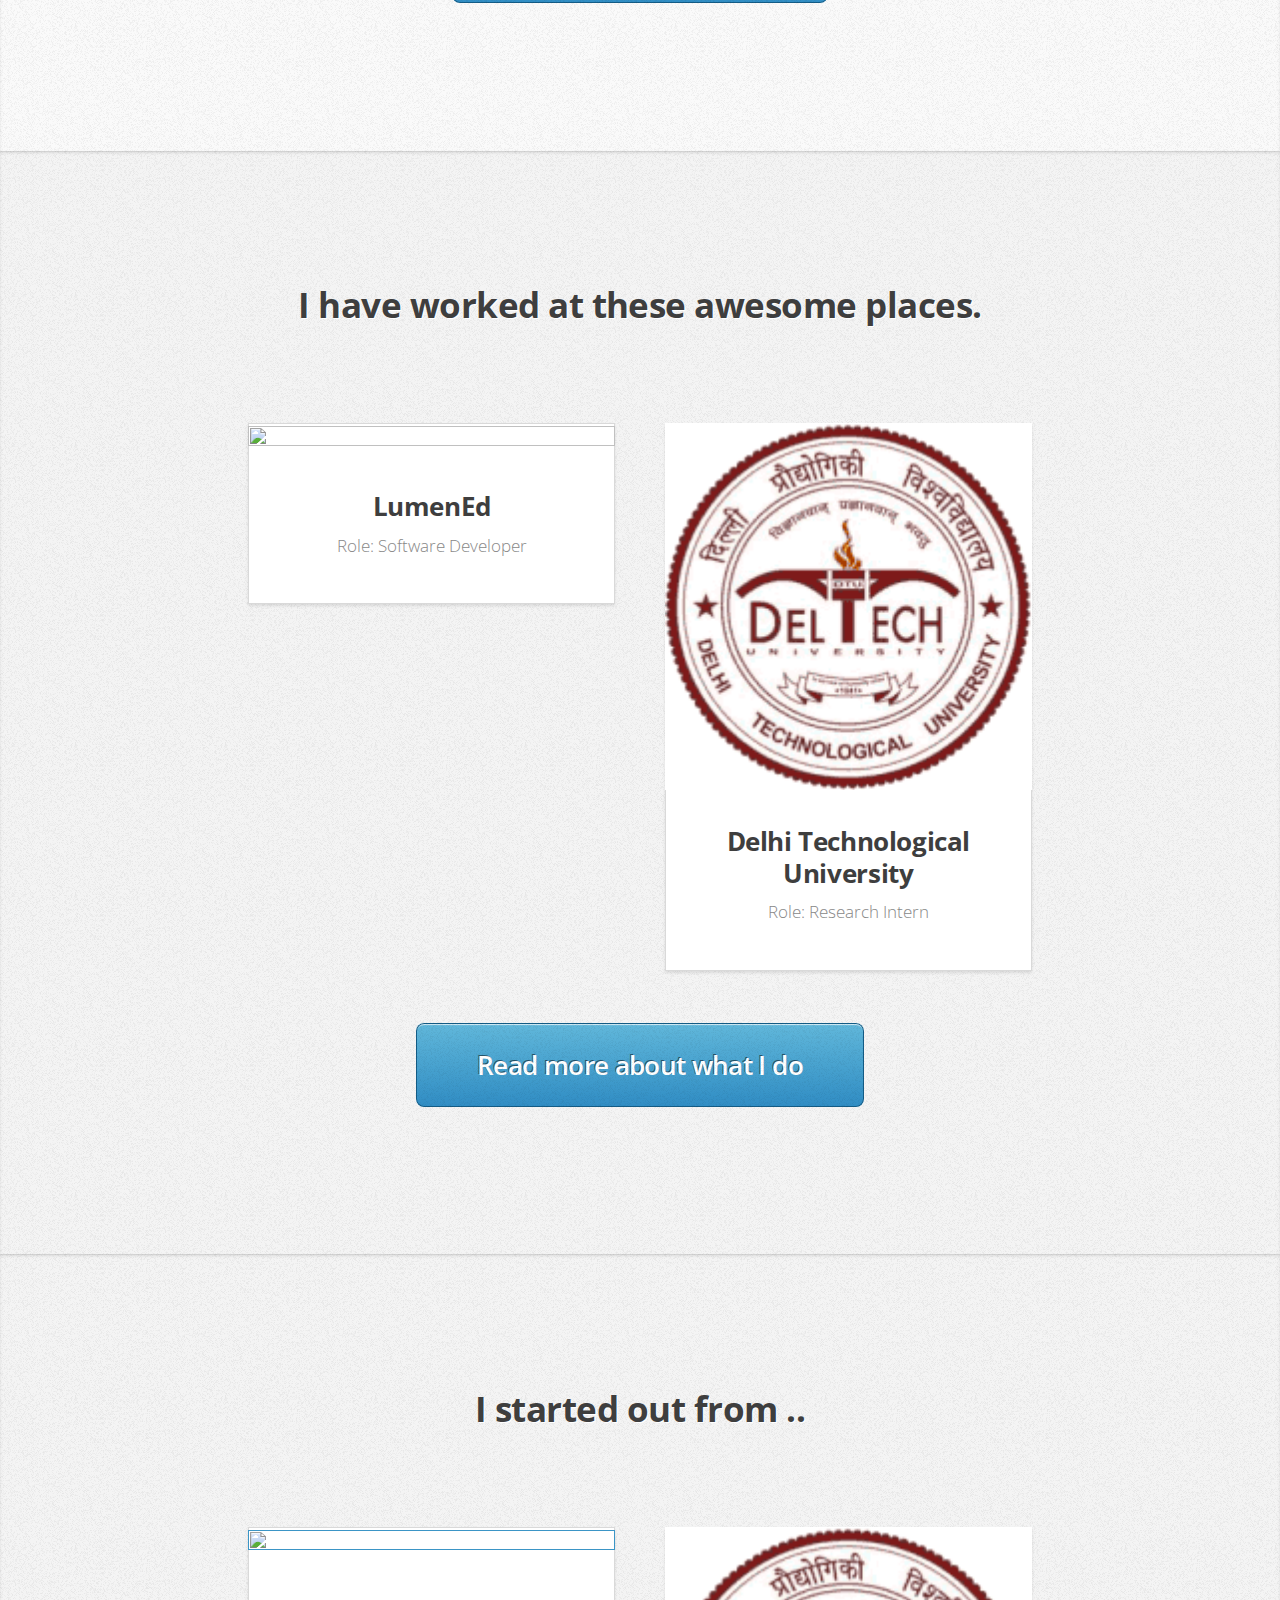
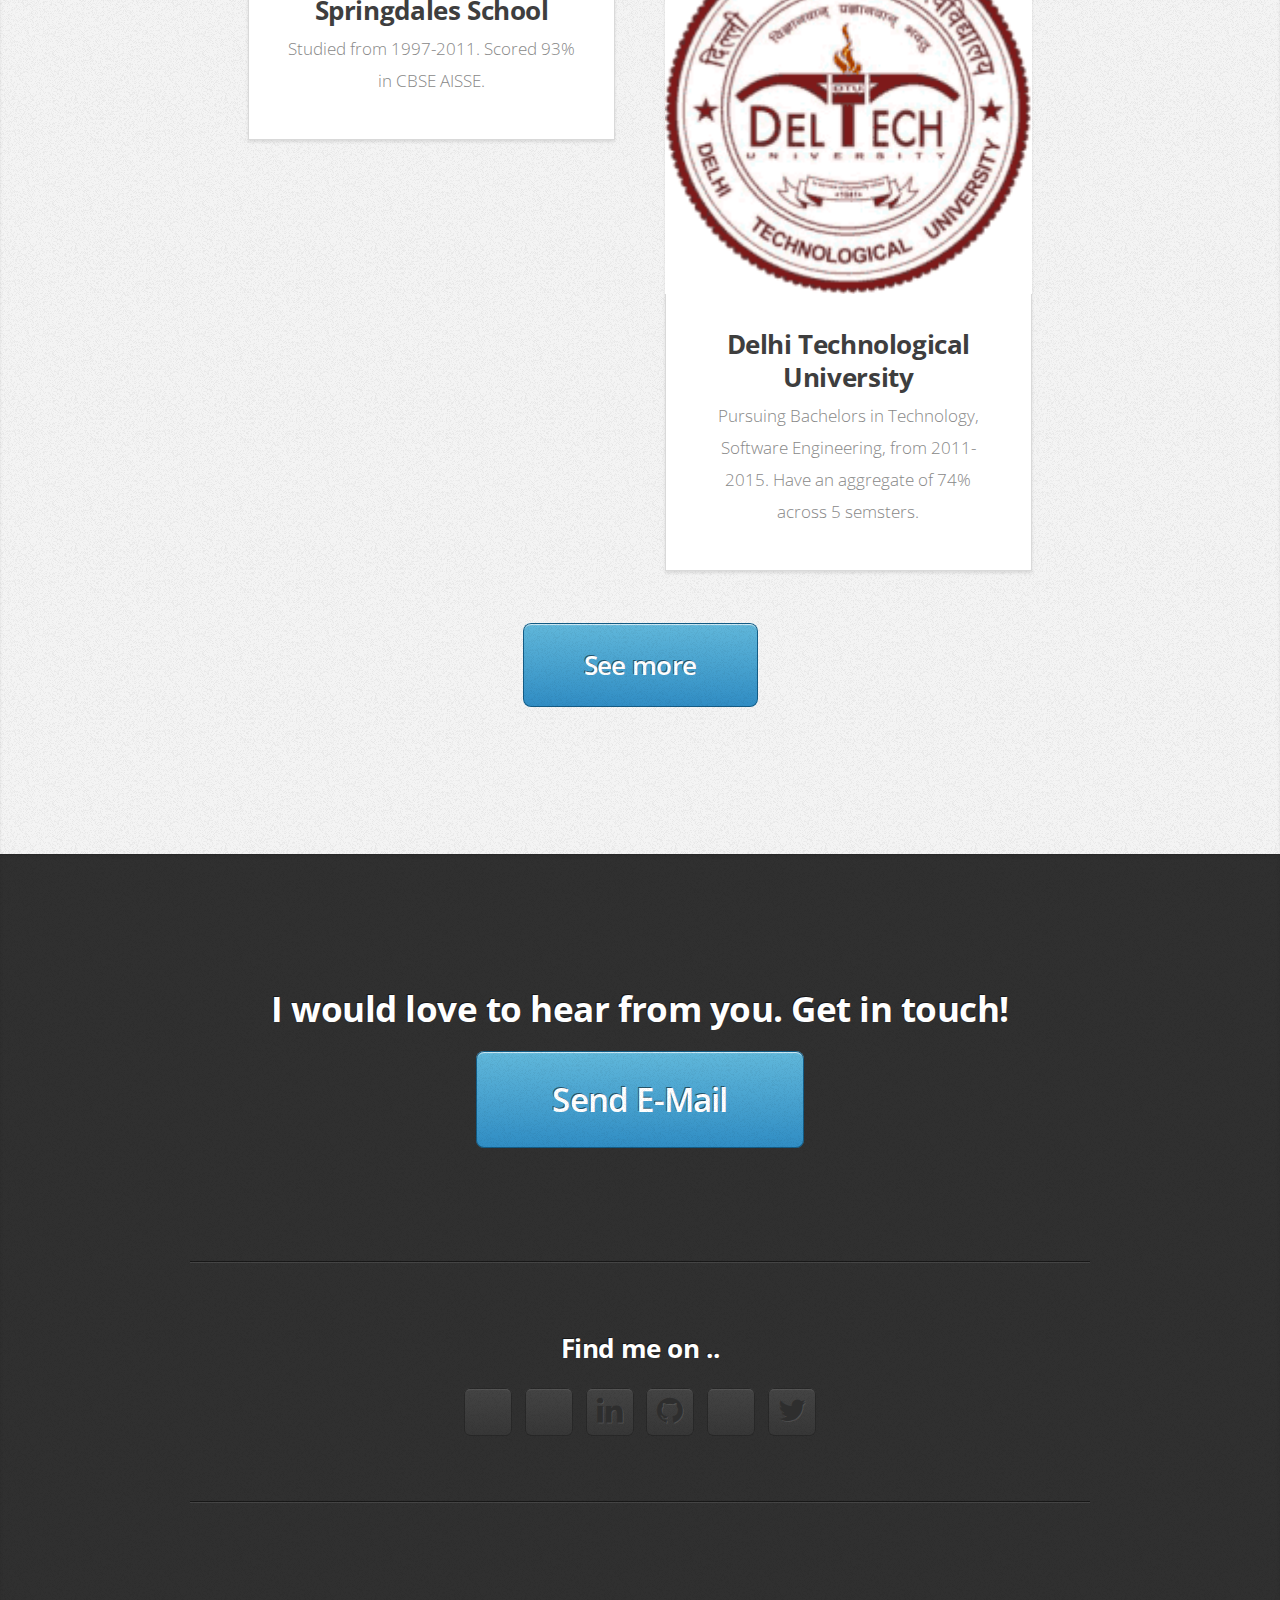
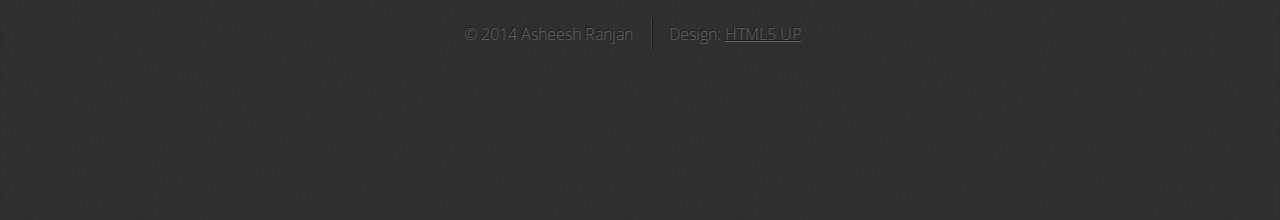
==== commit 82d85fba: "Update index.html" ====
--- a/index.html
+++ b/index.html
@@ -42,9 +42,11 @@
 						<div class="8u"><center>
 							<header>
 								<h1>Hi. I'm <strong>Asheesh Ranjan</strong>.</h1>
+								<p>I am a software developer passionate about open source software and its ideals. 
+								I do most of my development work on the Linux platform and am interested in working in the world of open source.
+								</p>
 							</header>
-							<p>This is my personal website, and is currently being built. It should be ready soon!
-							</p>
+							
 <!--							<a href="education.html" class="button button-big">Read my story</a>-->
 						</div></center>
 					</div>
--- a/css/style.css
+++ b/css/style.css
@@ -241,8 +241,12 @@
 		display: inline-block;
 		color: #fff;
 		text-decoration: none;
-		font-weight: 700;
-		border: 0;
+		font-weight: 600;
+/*		padding-left: 1em;
+		padding-top: 0.5em;
+		padding-bottom: 0.5em;
+		padding-right: 1em;
+		border: 0;*/
 		outline: 0;
 		cursor: pointer;
 		border-radius: 8px;
@@ -638,7 +642,7 @@
 		.fa-hdd-o:before{content:"\f0a0"}
 		.fa-bullhorn:before{content:"\f0a1"}
 		/* Add Quora, Blogger and Stack Exchange */
-
+/*		.fa-stack-exchange:before{content:"\f0a2"}*/
 		.fa-bell:before{content:"\f0f3"}
 		.fa-certificate:before{content:"\f0a3"}
 		.fa-hand-o-right:before{content:"\f0a4"}
